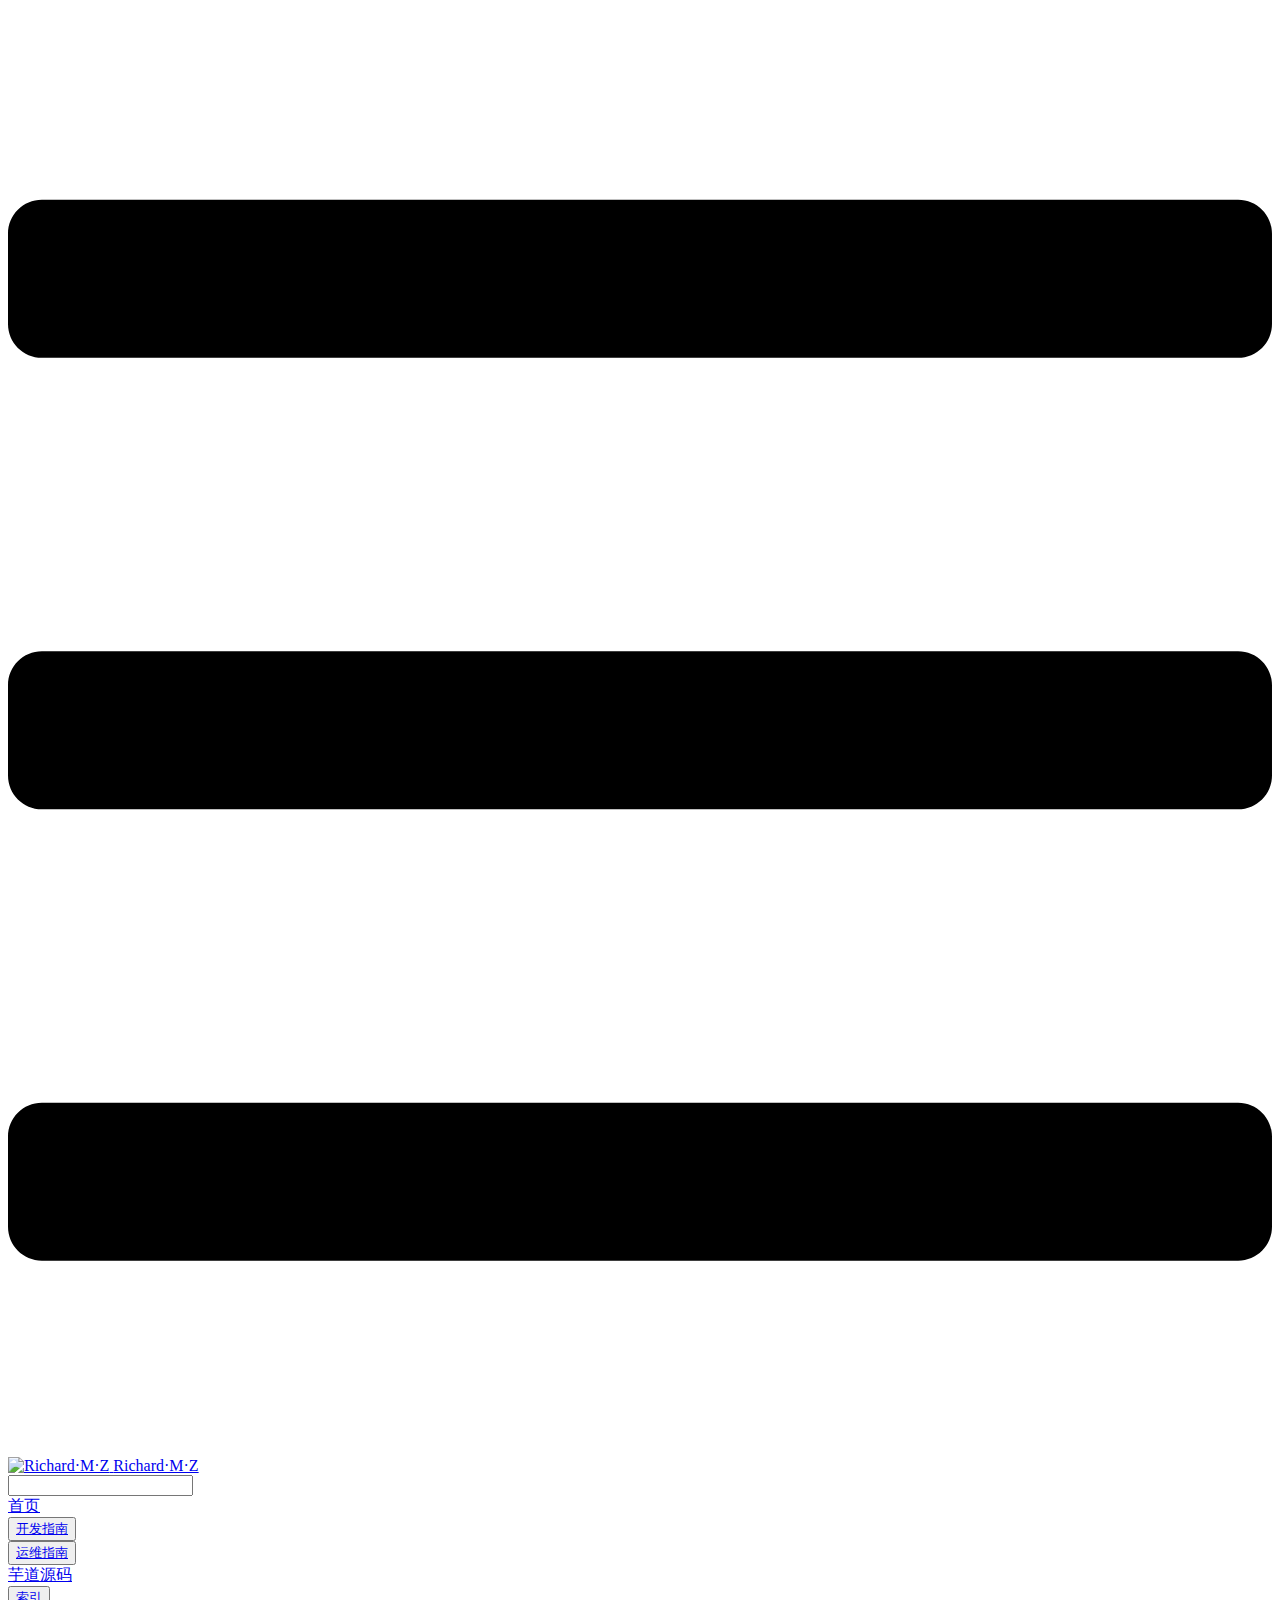
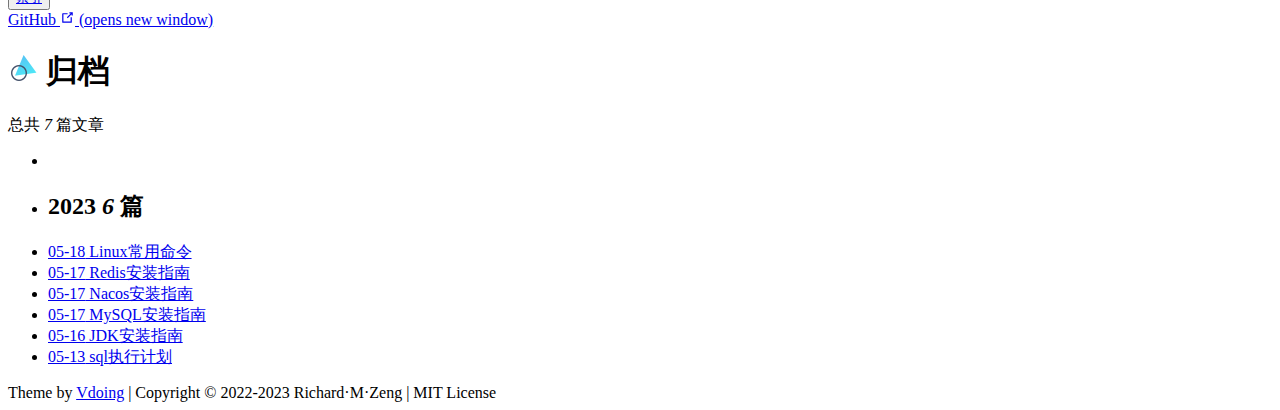
==== archives/index.html @ de50d273 "deploy" ====
<!DOCTYPE html>
<html lang="en-US">
  <head>
    <meta charset="utf-8">
    <meta name="viewport" content="width=device-width,initial-scale=1">
    <title>归档 | Richard·M·Z</title>
    <meta name="generator" content="VuePress 1.9.2">
    <link rel="icon" href="/vuepress-doc/img/favicon.ico">
    <meta name="description" content="一个基于VuePress的 知识管理&amp;博客 主题">
    <meta name="keywords" content="vuepress,theme,blog,vdoing">
    <meta name="theme-color" content="#11a8cd">
    
    <link rel="preload" href="/vuepress-doc/assets/css/0.styles.91097122.css" as="style"><link rel="preload" href="/vuepress-doc/assets/js/app.2c84f983.js" as="script"><link rel="preload" href="/vuepress-doc/assets/js/2.47a08153.js" as="script"><link rel="prefetch" href="/vuepress-doc/assets/js/10.6aa21417.js"><link rel="prefetch" href="/vuepress-doc/assets/js/11.67ecfa58.js"><link rel="prefetch" href="/vuepress-doc/assets/js/12.5b269541.js"><link rel="prefetch" href="/vuepress-doc/assets/js/13.6818bc12.js"><link rel="prefetch" href="/vuepress-doc/assets/js/14.de9ba6a6.js"><link rel="prefetch" href="/vuepress-doc/assets/js/15.44f2f335.js"><link rel="prefetch" href="/vuepress-doc/assets/js/16.743aea72.js"><link rel="prefetch" href="/vuepress-doc/assets/js/3.15e2bb22.js"><link rel="prefetch" href="/vuepress-doc/assets/js/4.2e56199c.js"><link rel="prefetch" href="/vuepress-doc/assets/js/5.bb8c6a59.js"><link rel="prefetch" href="/vuepress-doc/assets/js/6.8d98c27b.js"><link rel="prefetch" href="/vuepress-doc/assets/js/7.b0fbd205.js"><link rel="prefetch" href="/vuepress-doc/assets/js/8.a291ec72.js"><link rel="prefetch" href="/vuepress-doc/assets/js/9.f016c6a2.js">
    <link rel="stylesheet" href="/vuepress-doc/assets/css/0.styles.91097122.css">
  </head>
  <body class="theme-mode-light">
    <div id="app" data-server-rendered="true"><div class="theme-container sidebar-open no-sidebar"><header class="navbar blur"><div title="目录" class="sidebar-button"><svg xmlns="http://www.w3.org/2000/svg" aria-hidden="true" role="img" viewBox="0 0 448 512" class="icon"><path fill="currentColor" d="M436 124H12c-6.627 0-12-5.373-12-12V80c0-6.627 5.373-12 12-12h424c6.627 0 12 5.373 12 12v32c0 6.627-5.373 12-12 12zm0 160H12c-6.627 0-12-5.373-12-12v-32c0-6.627 5.373-12 12-12h424c6.627 0 12 5.373 12 12v32c0 6.627-5.373 12-12 12zm0 160H12c-6.627 0-12-5.373-12-12v-32c0-6.627 5.373-12 12-12h424c6.627 0 12 5.373 12 12v32c0 6.627-5.373 12-12 12z"></path></svg></div> <a href="/vuepress-doc/" class="home-link router-link-active"><img src="/vuepress-doc/img/logo.png" alt="Richard·M·Z" class="logo"> <span class="site-name can-hide">Richard·M·Z</span></a> <div class="links"><div class="search-box"><input aria-label="Search" autocomplete="off" spellcheck="false" value=""> <!----></div> <nav class="nav-links can-hide"><div class="nav-item"><a href="/vuepress-doc/" class="nav-link">首页</a></div><div class="nav-item"><div class="dropdown-wrapper"><button type="button" aria-label="开发指南" class="dropdown-title"><a href="/vuepress-doc/pages/52d5c3/" class="link-title">开发指南</a> <span class="title" style="display:none;">开发指南</span> <span class="arrow right"></span></button> <ul class="nav-dropdown" style="display:none;"><li class="dropdown-item"><!----> <a href="/vuepress-doc/pages/52d5c3/" class="nav-link">后端手册</a></li><li class="dropdown-item"><!----> <a href="/vuepress-doc/pages/db/explain-plan/" class="nav-link">数据库手册</a></li></ul></div></div><div class="nav-item"><div class="dropdown-wrapper"><button type="button" aria-label="运维指南" class="dropdown-title"><a href="/vuepress-doc/pages/ops/linux/bash/" class="link-title">运维指南</a> <span class="title" style="display:none;">运维指南</span> <span class="arrow right"></span></button> <ul class="nav-dropdown" style="display:none;"><li class="dropdown-item"><!----> <a href="/vuepress-doc/pages/ops/linux/bash/" class="nav-link">Linux手册</a></li></ul></div></div><div class="nav-item"><a href="/vuepress-doc/pages/yudao/" class="nav-link">芋道源码</a></div><div class="nav-item"><div class="dropdown-wrapper"><button type="button" aria-label="索引" class="dropdown-title"><a href="/vuepress-doc/archives/" aria-current="page" class="link-title router-link-exact-active router-link-active">索引</a> <span class="title" style="display:none;">索引</span> <span class="arrow right"></span></button> <ul class="nav-dropdown" style="display:none;"><li class="dropdown-item"><!----> <a href="/vuepress-doc/archives/" aria-current="page" class="nav-link router-link-exact-active router-link-active">归档</a></li><li class="dropdown-item"><!----> <a href="/vuepress-doc/categories/" class="nav-link">分类</a></li><li class="dropdown-item"><!----> <a href="/vuepress-doc/tags/" class="nav-link">标签</a></li></ul></div></div> <a href="https://github.com/RichardMZeng/vuepress-doc" target="_blank" rel="noopener noreferrer" class="repo-link">
    GitHub
    <span><svg xmlns="http://www.w3.org/2000/svg" aria-hidden="true" focusable="false" x="0px" y="0px" viewBox="0 0 100 100" width="15" height="15" class="icon outbound"><path fill="currentColor" d="M18.8,85.1h56l0,0c2.2,0,4-1.8,4-4v-32h-8v28h-48v-48h28v-8h-32l0,0c-2.2,0-4,1.8-4,4v56C14.8,83.3,16.6,85.1,18.8,85.1z"></path> <polygon fill="currentColor" points="45.7,48.7 51.3,54.3 77.2,28.5 77.2,37.2 85.2,37.2 85.2,14.9 62.8,14.9 62.8,22.9 71.5,22.9"></polygon></svg> <span class="sr-only">(opens new window)</span></span></a></nav></div></header> <div class="sidebar-mask"></div> <div class="sidebar-hover-trigger"></div> <aside class="sidebar" style="display:none;"><!----> <nav class="nav-links"><div class="nav-item"><a href="/vuepress-doc/" class="nav-link">首页</a></div><div class="nav-item"><div class="dropdown-wrapper"><button type="button" aria-label="开发指南" class="dropdown-title"><a href="/vuepress-doc/pages/52d5c3/" class="link-title">开发指南</a> <span class="title" style="display:none;">开发指南</span> <span class="arrow right"></span></button> <ul class="nav-dropdown" style="display:none;"><li class="dropdown-item"><!----> <a href="/vuepress-doc/pages/52d5c3/" class="nav-link">后端手册</a></li><li class="dropdown-item"><!----> <a href="/vuepress-doc/pages/db/explain-plan/" class="nav-link">数据库手册</a></li></ul></div></div><div class="nav-item"><div class="dropdown-wrapper"><button type="button" aria-label="运维指南" class="dropdown-title"><a href="/vuepress-doc/pages/ops/linux/bash/" class="link-title">运维指南</a> <span class="title" style="display:none;">运维指南</span> <span class="arrow right"></span></button> <ul class="nav-dropdown" style="display:none;"><li class="dropdown-item"><!----> <a href="/vuepress-doc/pages/ops/linux/bash/" class="nav-link">Linux手册</a></li></ul></div></div><div class="nav-item"><a href="/vuepress-doc/pages/yudao/" class="nav-link">芋道源码</a></div><div class="nav-item"><div class="dropdown-wrapper"><button type="button" aria-label="索引" class="dropdown-title"><a href="/vuepress-doc/archives/" aria-current="page" class="link-title router-link-exact-active router-link-active">索引</a> <span class="title" style="display:none;">索引</span> <span class="arrow right"></span></button> <ul class="nav-dropdown" style="display:none;"><li class="dropdown-item"><!----> <a href="/vuepress-doc/archives/" aria-current="page" class="nav-link router-link-exact-active router-link-active">归档</a></li><li class="dropdown-item"><!----> <a href="/vuepress-doc/categories/" class="nav-link">分类</a></li><li class="dropdown-item"><!----> <a href="/vuepress-doc/tags/" class="nav-link">标签</a></li></ul></div></div> <a href="https://github.com/RichardMZeng/vuepress-doc" target="_blank" rel="noopener noreferrer" class="repo-link">
    GitHub
    <span><svg xmlns="http://www.w3.org/2000/svg" aria-hidden="true" focusable="false" x="0px" y="0px" viewBox="0 0 100 100" width="15" height="15" class="icon outbound"><path fill="currentColor" d="M18.8,85.1h56l0,0c2.2,0,4-1.8,4-4v-32h-8v28h-48v-48h28v-8h-32l0,0c-2.2,0-4,1.8-4,4v56C14.8,83.3,16.6,85.1,18.8,85.1z"></path> <polygon fill="currentColor" points="45.7,48.7 51.3,54.3 77.2,28.5 77.2,37.2 85.2,37.2 85.2,14.9 62.8,14.9 62.8,22.9 71.5,22.9"></polygon></svg> <span class="sr-only">(opens new window)</span></span></a></nav>  <!----> </aside> <div class="custom-page archives-page"><div class="theme-vdoing-wrapper"><h1><img src="[data-uri]">
      归档
    </h1> <div class="count">
      总共 <i>7</i> 篇文章
    </div> <ul><!----> <li><a href="/vuepress-doc/doc.html"><span class="date"></span>
            
            <!----></a></li><li class="year"><h2>
            2023
            <span><i>6</i> 篇
            </span></h2></li> <li><a href="/vuepress-doc/pages/ops/linux/bash/"><span class="date">05-18</span>
            Linux常用命令
            <!----></a></li><!----> <li><a href="/vuepress-doc/pages/ops/linux/redis/"><span class="date">05-17</span>
            Redis安装指南
            <!----></a></li><!----> <li><a href="/vuepress-doc/pages/ops/linux/nacos/"><span class="date">05-17</span>
            Nacos安装指南
            <!----></a></li><!----> <li><a href="/vuepress-doc/pages/ops/linux/mysql/"><span class="date">05-17</span>
            MySQL安装指南
            <!----></a></li><!----> <li><a href="/vuepress-doc/pages/ops/linux/jdk/"><span class="date">05-16</span>
            JDK安装指南
            <!----></a></li><!----> <li><a href="/vuepress-doc/pages/db/explain-plan/"><span class="date">05-13</span>
            sql执行计划
            <!----></a></li></ul></div></div> <div class="footer"><div class="icons"><a href="mailto:1844329890@qq.com" title="发邮件" target="_blank" class="iconfont icon-youjian"></a><a href="https://github.com/RichardMZeng" title="GitHub" target="_blank" class="iconfont icon-github"></a><a href="https://music.163.com/#/playlist?id=755597173" title="听音乐" target="_blank" class="iconfont icon-erji"></a></div> 
  Theme by
  <a href="https://github.com/xugaoyi/vuepress-theme-vdoing" target="_blank" title="本站主题">Vdoing</a> 
    | Copyright © 2022-2023
    <span>Richard·M·Zeng | MIT License</span></div> <div class="buttons"><div title="返回顶部" class="button blur go-to-top iconfont icon-fanhuidingbu" style="display:none;"></div> <div title="去评论" class="button blur go-to-comment iconfont icon-pinglun" style="display:none;"></div> <div title="主题模式" class="button blur theme-mode-but iconfont icon-zhuti"><ul class="select-box" style="display:none;"><li class="iconfont icon-zidong">
          跟随系统
        </li><li class="iconfont icon-rijianmoshi">
          浅色模式
        </li><li class="iconfont icon-yejianmoshi">
          深色模式
        </li><li class="iconfont icon-yuedu">
          阅读模式
        </li></ul></div></div> <!----> <!----> <!----></div><div class="global-ui"></div></div>
    <script src="/vuepress-doc/assets/js/app.2c84f983.js" defer></script><script src="/vuepress-doc/assets/js/2.47a08153.js" defer></script>
  </body>
</html>
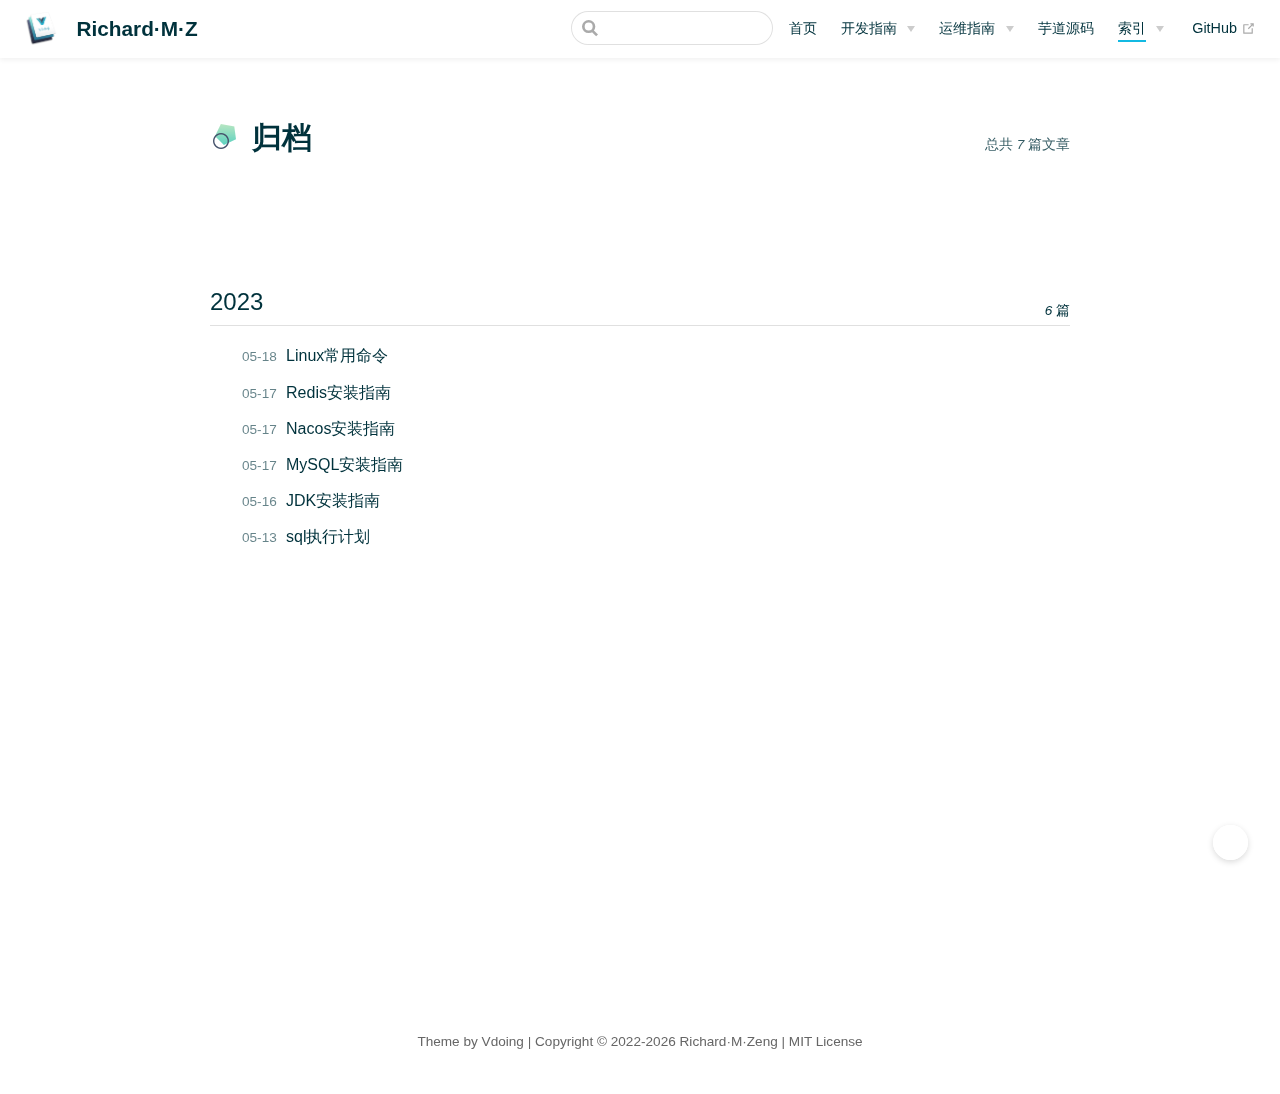
==== commit d5190590: "deploy" ====
--- a/archives/index.html
+++ b/archives/index.html
@@ -5,45 +5,44 @@
     <meta name="viewport" content="width=device-width,initial-scale=1">
     <title>归档 | Richard·M·Z</title>
     <meta name="generator" content="VuePress 1.9.2">
-    <link rel="icon" href="/vuepress-doc/img/favicon.ico">
+    <link rel="icon" href="/img/favicon.ico">
     <meta name="description" content="一个基于VuePress的 知识管理&amp;博客 主题">
-    <meta name="keywords" content="vuepress,theme,blog,vdoing">
     <meta name="theme-color" content="#11a8cd">
     
-    <link rel="preload" href="/vuepress-doc/assets/css/0.styles.91097122.css" as="style"><link rel="preload" href="/vuepress-doc/assets/js/app.2c84f983.js" as="script"><link rel="preload" href="/vuepress-doc/assets/js/2.47a08153.js" as="script"><link rel="prefetch" href="/vuepress-doc/assets/js/10.6aa21417.js"><link rel="prefetch" href="/vuepress-doc/assets/js/11.67ecfa58.js"><link rel="prefetch" href="/vuepress-doc/assets/js/12.5b269541.js"><link rel="prefetch" href="/vuepress-doc/assets/js/13.6818bc12.js"><link rel="prefetch" href="/vuepress-doc/assets/js/14.de9ba6a6.js"><link rel="prefetch" href="/vuepress-doc/assets/js/15.44f2f335.js"><link rel="prefetch" href="/vuepress-doc/assets/js/16.743aea72.js"><link rel="prefetch" href="/vuepress-doc/assets/js/3.15e2bb22.js"><link rel="prefetch" href="/vuepress-doc/assets/js/4.2e56199c.js"><link rel="prefetch" href="/vuepress-doc/assets/js/5.bb8c6a59.js"><link rel="prefetch" href="/vuepress-doc/assets/js/6.8d98c27b.js"><link rel="prefetch" href="/vuepress-doc/assets/js/7.b0fbd205.js"><link rel="prefetch" href="/vuepress-doc/assets/js/8.a291ec72.js"><link rel="prefetch" href="/vuepress-doc/assets/js/9.f016c6a2.js">
-    <link rel="stylesheet" href="/vuepress-doc/assets/css/0.styles.91097122.css">
+    <link rel="preload" href="/assets/css/0.styles.42399fef.css" as="style"><link rel="preload" href="/assets/js/app.4544a678.js" as="script"><link rel="preload" href="/assets/js/2.8e0184e4.js" as="script"><link rel="preload" href="/assets/js/3.3db6d5bb.js" as="script"><link rel="prefetch" href="/assets/js/10.b60aaef7.js"><link rel="prefetch" href="/assets/js/11.33f6376c.js"><link rel="prefetch" href="/assets/js/12.9b4aab59.js"><link rel="prefetch" href="/assets/js/13.c9ae24b3.js"><link rel="prefetch" href="/assets/js/14.b264381a.js"><link rel="prefetch" href="/assets/js/15.859d424b.js"><link rel="prefetch" href="/assets/js/16.27dea8d1.js"><link rel="prefetch" href="/assets/js/17.cf6b4d26.js"><link rel="prefetch" href="/assets/js/4.e84db009.js"><link rel="prefetch" href="/assets/js/5.bc6cfbc0.js"><link rel="prefetch" href="/assets/js/6.545b577d.js"><link rel="prefetch" href="/assets/js/7.99f53874.js"><link rel="prefetch" href="/assets/js/8.9a6da1d4.js"><link rel="prefetch" href="/assets/js/9.de3fa382.js">
+    <link rel="stylesheet" href="/assets/css/0.styles.42399fef.css">
   </head>
   <body class="theme-mode-light">
-    <div id="app" data-server-rendered="true"><div class="theme-container sidebar-open no-sidebar"><header class="navbar blur"><div title="目录" class="sidebar-button"><svg xmlns="http://www.w3.org/2000/svg" aria-hidden="true" role="img" viewBox="0 0 448 512" class="icon"><path fill="currentColor" d="M436 124H12c-6.627 0-12-5.373-12-12V80c0-6.627 5.373-12 12-12h424c6.627 0 12 5.373 12 12v32c0 6.627-5.373 12-12 12zm0 160H12c-6.627 0-12-5.373-12-12v-32c0-6.627 5.373-12 12-12h424c6.627 0 12 5.373 12 12v32c0 6.627-5.373 12-12 12zm0 160H12c-6.627 0-12-5.373-12-12v-32c0-6.627 5.373-12 12-12h424c6.627 0 12 5.373 12 12v32c0 6.627-5.373 12-12 12z"></path></svg></div> <a href="/vuepress-doc/" class="home-link router-link-active"><img src="/vuepress-doc/img/logo.png" alt="Richard·M·Z" class="logo"> <span class="site-name can-hide">Richard·M·Z</span></a> <div class="links"><div class="search-box"><input aria-label="Search" autocomplete="off" spellcheck="false" value=""> <!----></div> <nav class="nav-links can-hide"><div class="nav-item"><a href="/vuepress-doc/" class="nav-link">首页</a></div><div class="nav-item"><div class="dropdown-wrapper"><button type="button" aria-label="开发指南" class="dropdown-title"><a href="/vuepress-doc/pages/52d5c3/" class="link-title">开发指南</a> <span class="title" style="display:none;">开发指南</span> <span class="arrow right"></span></button> <ul class="nav-dropdown" style="display:none;"><li class="dropdown-item"><!----> <a href="/vuepress-doc/pages/52d5c3/" class="nav-link">后端手册</a></li><li class="dropdown-item"><!----> <a href="/vuepress-doc/pages/db/explain-plan/" class="nav-link">数据库手册</a></li></ul></div></div><div class="nav-item"><div class="dropdown-wrapper"><button type="button" aria-label="运维指南" class="dropdown-title"><a href="/vuepress-doc/pages/ops/linux/bash/" class="link-title">运维指南</a> <span class="title" style="display:none;">运维指南</span> <span class="arrow right"></span></button> <ul class="nav-dropdown" style="display:none;"><li class="dropdown-item"><!----> <a href="/vuepress-doc/pages/ops/linux/bash/" class="nav-link">Linux手册</a></li></ul></div></div><div class="nav-item"><a href="/vuepress-doc/pages/yudao/" class="nav-link">芋道源码</a></div><div class="nav-item"><div class="dropdown-wrapper"><button type="button" aria-label="索引" class="dropdown-title"><a href="/vuepress-doc/archives/" aria-current="page" class="link-title router-link-exact-active router-link-active">索引</a> <span class="title" style="display:none;">索引</span> <span class="arrow right"></span></button> <ul class="nav-dropdown" style="display:none;"><li class="dropdown-item"><!----> <a href="/vuepress-doc/archives/" aria-current="page" class="nav-link router-link-exact-active router-link-active">归档</a></li><li class="dropdown-item"><!----> <a href="/vuepress-doc/categories/" class="nav-link">分类</a></li><li class="dropdown-item"><!----> <a href="/vuepress-doc/tags/" class="nav-link">标签</a></li></ul></div></div> <a href="https://github.com/RichardMZeng/vuepress-doc" target="_blank" rel="noopener noreferrer" class="repo-link">
+    <div id="app" data-server-rendered="true"><div class="theme-container sidebar-open no-sidebar"><header class="navbar blur"><div title="目录" class="sidebar-button"><svg xmlns="http://www.w3.org/2000/svg" aria-hidden="true" role="img" viewBox="0 0 448 512" class="icon"><path fill="currentColor" d="M436 124H12c-6.627 0-12-5.373-12-12V80c0-6.627 5.373-12 12-12h424c6.627 0 12 5.373 12 12v32c0 6.627-5.373 12-12 12zm0 160H12c-6.627 0-12-5.373-12-12v-32c0-6.627 5.373-12 12-12h424c6.627 0 12 5.373 12 12v32c0 6.627-5.373 12-12 12zm0 160H12c-6.627 0-12-5.373-12-12v-32c0-6.627 5.373-12 12-12h424c6.627 0 12 5.373 12 12v32c0 6.627-5.373 12-12 12z"></path></svg></div> <a href="/" class="home-link router-link-active"><img src="/img/logo.png" alt="Richard·M·Z" class="logo"> <span class="site-name can-hide">Richard·M·Z</span></a> <div class="links"><div class="search-box"><input aria-label="Search" autocomplete="off" spellcheck="false" value=""> <!----></div> <nav class="nav-links can-hide"><div class="nav-item"><a href="/" class="nav-link">首页</a></div><div class="nav-item"><div class="dropdown-wrapper"><button type="button" aria-label="开发指南" class="dropdown-title"><a href="/pages/52d5c3/" class="link-title">开发指南</a> <span class="title" style="display:none;">开发指南</span> <span class="arrow right"></span></button> <ul class="nav-dropdown" style="display:none;"><li class="dropdown-item"><!----> <a href="/pages/52d5c3/" class="nav-link">后端手册</a></li><li class="dropdown-item"><!----> <a href="/pages/db/explain-plan/" class="nav-link">数据库手册</a></li></ul></div></div><div class="nav-item"><div class="dropdown-wrapper"><button type="button" aria-label="运维指南" class="dropdown-title"><a href="/pages/ops/linux/bash/" class="link-title">运维指南</a> <span class="title" style="display:none;">运维指南</span> <span class="arrow right"></span></button> <ul class="nav-dropdown" style="display:none;"><li class="dropdown-item"><!----> <a href="/pages/ops/linux/bash/" class="nav-link">Linux手册</a></li></ul></div></div><div class="nav-item"><a href="/pages/yudao/" class="nav-link">芋道源码</a></div><div class="nav-item"><div class="dropdown-wrapper"><button type="button" aria-label="索引" class="dropdown-title"><a href="/archives/" aria-current="page" class="link-title router-link-exact-active router-link-active">索引</a> <span class="title" style="display:none;">索引</span> <span class="arrow right"></span></button> <ul class="nav-dropdown" style="display:none;"><li class="dropdown-item"><!----> <a href="/archives/" aria-current="page" class="nav-link router-link-exact-active router-link-active">归档</a></li><li class="dropdown-item"><!----> <a href="/categories/" class="nav-link">分类</a></li><li class="dropdown-item"><!----> <a href="/tags/" class="nav-link">标签</a></li></ul></div></div> <a href="https://github.com/RichardMZeng/vuepress-web" target="_blank" rel="noopener noreferrer" class="repo-link">
     GitHub
-    <span><svg xmlns="http://www.w3.org/2000/svg" aria-hidden="true" focusable="false" x="0px" y="0px" viewBox="0 0 100 100" width="15" height="15" class="icon outbound"><path fill="currentColor" d="M18.8,85.1h56l0,0c2.2,0,4-1.8,4-4v-32h-8v28h-48v-48h28v-8h-32l0,0c-2.2,0-4,1.8-4,4v56C14.8,83.3,16.6,85.1,18.8,85.1z"></path> <polygon fill="currentColor" points="45.7,48.7 51.3,54.3 77.2,28.5 77.2,37.2 85.2,37.2 85.2,14.9 62.8,14.9 62.8,22.9 71.5,22.9"></polygon></svg> <span class="sr-only">(opens new window)</span></span></a></nav></div></header> <div class="sidebar-mask"></div> <div class="sidebar-hover-trigger"></div> <aside class="sidebar" style="display:none;"><!----> <nav class="nav-links"><div class="nav-item"><a href="/vuepress-doc/" class="nav-link">首页</a></div><div class="nav-item"><div class="dropdown-wrapper"><button type="button" aria-label="开发指南" class="dropdown-title"><a href="/vuepress-doc/pages/52d5c3/" class="link-title">开发指南</a> <span class="title" style="display:none;">开发指南</span> <span class="arrow right"></span></button> <ul class="nav-dropdown" style="display:none;"><li class="dropdown-item"><!----> <a href="/vuepress-doc/pages/52d5c3/" class="nav-link">后端手册</a></li><li class="dropdown-item"><!----> <a href="/vuepress-doc/pages/db/explain-plan/" class="nav-link">数据库手册</a></li></ul></div></div><div class="nav-item"><div class="dropdown-wrapper"><button type="button" aria-label="运维指南" class="dropdown-title"><a href="/vuepress-doc/pages/ops/linux/bash/" class="link-title">运维指南</a> <span class="title" style="display:none;">运维指南</span> <span class="arrow right"></span></button> <ul class="nav-dropdown" style="display:none;"><li class="dropdown-item"><!----> <a href="/vuepress-doc/pages/ops/linux/bash/" class="nav-link">Linux手册</a></li></ul></div></div><div class="nav-item"><a href="/vuepress-doc/pages/yudao/" class="nav-link">芋道源码</a></div><div class="nav-item"><div class="dropdown-wrapper"><button type="button" aria-label="索引" class="dropdown-title"><a href="/vuepress-doc/archives/" aria-current="page" class="link-title router-link-exact-active router-link-active">索引</a> <span class="title" style="display:none;">索引</span> <span class="arrow right"></span></button> <ul class="nav-dropdown" style="display:none;"><li class="dropdown-item"><!----> <a href="/vuepress-doc/archives/" aria-current="page" class="nav-link router-link-exact-active router-link-active">归档</a></li><li class="dropdown-item"><!----> <a href="/vuepress-doc/categories/" class="nav-link">分类</a></li><li class="dropdown-item"><!----> <a href="/vuepress-doc/tags/" class="nav-link">标签</a></li></ul></div></div> <a href="https://github.com/RichardMZeng/vuepress-doc" target="_blank" rel="noopener noreferrer" class="repo-link">
+    <span><svg xmlns="http://www.w3.org/2000/svg" aria-hidden="true" focusable="false" x="0px" y="0px" viewBox="0 0 100 100" width="15" height="15" class="icon outbound"><path fill="currentColor" d="M18.8,85.1h56l0,0c2.2,0,4-1.8,4-4v-32h-8v28h-48v-48h28v-8h-32l0,0c-2.2,0-4,1.8-4,4v56C14.8,83.3,16.6,85.1,18.8,85.1z"></path> <polygon fill="currentColor" points="45.7,48.7 51.3,54.3 77.2,28.5 77.2,37.2 85.2,37.2 85.2,14.9 62.8,14.9 62.8,22.9 71.5,22.9"></polygon></svg> <span class="sr-only">(opens new window)</span></span></a></nav></div></header> <div class="sidebar-mask"></div> <div class="sidebar-hover-trigger"></div> <aside class="sidebar" style="display:none;"><!----> <nav class="nav-links"><div class="nav-item"><a href="/" class="nav-link">首页</a></div><div class="nav-item"><div class="dropdown-wrapper"><button type="button" aria-label="开发指南" class="dropdown-title"><a href="/pages/52d5c3/" class="link-title">开发指南</a> <span class="title" style="display:none;">开发指南</span> <span class="arrow right"></span></button> <ul class="nav-dropdown" style="display:none;"><li class="dropdown-item"><!----> <a href="/pages/52d5c3/" class="nav-link">后端手册</a></li><li class="dropdown-item"><!----> <a href="/pages/db/explain-plan/" class="nav-link">数据库手册</a></li></ul></div></div><div class="nav-item"><div class="dropdown-wrapper"><button type="button" aria-label="运维指南" class="dropdown-title"><a href="/pages/ops/linux/bash/" class="link-title">运维指南</a> <span class="title" style="display:none;">运维指南</span> <span class="arrow right"></span></button> <ul class="nav-dropdown" style="display:none;"><li class="dropdown-item"><!----> <a href="/pages/ops/linux/bash/" class="nav-link">Linux手册</a></li></ul></div></div><div class="nav-item"><a href="/pages/yudao/" class="nav-link">芋道源码</a></div><div class="nav-item"><div class="dropdown-wrapper"><button type="button" aria-label="索引" class="dropdown-title"><a href="/archives/" aria-current="page" class="link-title router-link-exact-active router-link-active">索引</a> <span class="title" style="display:none;">索引</span> <span class="arrow right"></span></button> <ul class="nav-dropdown" style="display:none;"><li class="dropdown-item"><!----> <a href="/archives/" aria-current="page" class="nav-link router-link-exact-active router-link-active">归档</a></li><li class="dropdown-item"><!----> <a href="/categories/" class="nav-link">分类</a></li><li class="dropdown-item"><!----> <a href="/tags/" class="nav-link">标签</a></li></ul></div></div> <a href="https://github.com/RichardMZeng/vuepress-web" target="_blank" rel="noopener noreferrer" class="repo-link">
     GitHub
-    <span><svg xmlns="http://www.w3.org/2000/svg" aria-hidden="true" focusable="false" x="0px" y="0px" viewBox="0 0 100 100" width="15" height="15" class="icon outbound"><path fill="currentColor" d="M18.8,85.1h56l0,0c2.2,0,4-1.8,4-4v-32h-8v28h-48v-48h28v-8h-32l0,0c-2.2,0-4,1.8-4,4v56C14.8,83.3,16.6,85.1,18.8,85.1z"></path> <polygon fill="currentColor" points="45.7,48.7 51.3,54.3 77.2,28.5 77.2,37.2 85.2,37.2 85.2,14.9 62.8,14.9 62.8,22.9 71.5,22.9"></polygon></svg> <span class="sr-only">(opens new window)</span></span></a></nav>  <!----> </aside> <div class="custom-page archives-page"><div class="theme-vdoing-wrapper"><h1><img src="[data-uri]">
+    <span><svg xmlns="http://www.w3.org/2000/svg" aria-hidden="true" focusable="false" x="0px" y="0px" viewBox="0 0 100 100" width="15" height="15" class="icon outbound"><path fill="currentColor" d="M18.8,85.1h56l0,0c2.2,0,4-1.8,4-4v-32h-8v28h-48v-48h28v-8h-32l0,0c-2.2,0-4,1.8-4,4v56C14.8,83.3,16.6,85.1,18.8,85.1z"></path> <polygon fill="currentColor" points="45.7,48.7 51.3,54.3 77.2,28.5 77.2,37.2 85.2,37.2 85.2,14.9 62.8,14.9 62.8,22.9 71.5,22.9"></polygon></svg> <span class="sr-only">(opens new window)</span></span></a></nav>  <!----> </aside> <div class="custom-page archives-page"><div class="theme-vdoing-wrapper"><h1><img src="[data-uri]">
       归档
     </h1> <div class="count">
       总共 <i>7</i> 篇文章
-    </div> <ul><!----> <li><a href="/vuepress-doc/doc.html"><span class="date"></span>
+    </div> <ul><!----> <li><a href="/doc.html"><span class="date"></span>
             
             <!----></a></li><li class="year"><h2>
             2023
             <span><i>6</i> 篇
-            </span></h2></li> <li><a href="/vuepress-doc/pages/ops/linux/bash/"><span class="date">05-18</span>
+            </span></h2></li> <li><a href="/pages/ops/linux/bash/"><span class="date">05-18</span>
             Linux常用命令
-            <!----></a></li><!----> <li><a href="/vuepress-doc/pages/ops/linux/redis/"><span class="date">05-17</span>
+            <!----></a></li><!----> <li><a href="/pages/ops/linux/redis/"><span class="date">05-17</span>
             Redis安装指南
-            <!----></a></li><!----> <li><a href="/vuepress-doc/pages/ops/linux/nacos/"><span class="date">05-17</span>
+            <!----></a></li><!----> <li><a href="/pages/ops/linux/nacos/"><span class="date">05-17</span>
             Nacos安装指南
-            <!----></a></li><!----> <li><a href="/vuepress-doc/pages/ops/linux/mysql/"><span class="date">05-17</span>
+            <!----></a></li><!----> <li><a href="/pages/ops/linux/mysql/"><span class="date">05-17</span>
             MySQL安装指南
-            <!----></a></li><!----> <li><a href="/vuepress-doc/pages/ops/linux/jdk/"><span class="date">05-16</span>
+            <!----></a></li><!----> <li><a href="/pages/ops/linux/jdk/"><span class="date">05-16</span>
             JDK安装指南
-            <!----></a></li><!----> <li><a href="/vuepress-doc/pages/db/explain-plan/"><span class="date">05-13</span>
+            <!----></a></li><!----> <li><a href="/pages/db/explain-plan/"><span class="date">05-13</span>
             sql执行计划
-            <!----></a></li></ul></div></div> <div class="footer"><div class="icons"><a href="mailto:1844329890@qq.com" title="发邮件" target="_blank" class="iconfont icon-youjian"></a><a href="https://github.com/RichardMZeng" title="GitHub" target="_blank" class="iconfont icon-github"></a><a href="https://music.163.com/#/playlist?id=755597173" title="听音乐" target="_blank" class="iconfont icon-erji"></a></div> 
-  Theme by
-  <a href="https://github.com/xugaoyi/vuepress-theme-vdoing" target="_blank" title="本站主题">Vdoing</a> 
-    | Copyright © 2022-2023
-    <span>Richard·M·Zeng | MIT License</span></div> <div class="buttons"><div title="返回顶部" class="button blur go-to-top iconfont icon-fanhuidingbu" style="display:none;"></div> <div title="去评论" class="button blur go-to-comment iconfont icon-pinglun" style="display:none;"></div> <div title="主题模式" class="button blur theme-mode-but iconfont icon-zhuti"><ul class="select-box" style="display:none;"><li class="iconfont icon-zidong">
+            <!----></a></li></ul></div></div> <div class="footer"><div class="icons"><a href="mailto:1844329890@qq.com" title="发邮件" target="_blank" class="iconfont icon-youjian"></a><a href="https://github.com/RichardMZeng" title="GitHub" target="_blank" class="iconfont icon-github"></a><a href="https://music.163.com/#/playlist?id=2139228800" title="听音乐" target="_blank" class="iconfont icon-erji"></a></div> 
+    Theme by Vdoing
+    
+      | Copyright © 2022-2023
+      <span>Richard·M·Zeng | MIT License</span></div> <div class="buttons"><div title="返回顶部" class="button blur go-to-top iconfont icon-fanhuidingbu" style="display:none;"></div> <div title="去评论" class="button blur go-to-comment iconfont icon-pinglun" style="display:none;"></div> <div title="主题模式" class="button blur theme-mode-but iconfont icon-zhuti"><ul class="select-box" style="display:none;"><li class="iconfont icon-zidong">
           跟随系统
         </li><li class="iconfont icon-rijianmoshi">
           浅色模式
@@ -52,6 +51,6 @@
         </li><li class="iconfont icon-yuedu">
           阅读模式
         </li></ul></div></div> <!----> <!----> <!----></div><div class="global-ui"></div></div>
-    <script src="/vuepress-doc/assets/js/app.2c84f983.js" defer></script><script src="/vuepress-doc/assets/js/2.47a08153.js" defer></script>
+    <script src="/assets/js/app.4544a678.js" defer></script><script src="/assets/js/2.8e0184e4.js" defer></script><script src="/assets/js/3.3db6d5bb.js" defer></script>
   </body>
 </html>
--- a/assets/css/0.styles.42399fef.css
+++ b/assets/css/0.styles.42399fef.css
@@ -0,0 +1 @@
+@import url(//at.alicdn.com/t/font_1678482_4tbhmh589x.css);.code-copy{color:#aaa;fill:#aaa;font-size:14px;display:inline-block;cursor:pointer}div[class*=aside-code] aside .code-copy,div[class*=language-] pre .code-copy{position:absolute;z-index:1000;top:7px;right:35px;opacity:0;font-size:16px}div[class*=aside-code] aside:hover .code-copy,div[class*=language-] pre:hover .code-copy{opacity:1}.content pre,.content pre[class*=language-]{overflow-y:hidden}div[class*=language-] pre,div[class*=language-] pre[class*=language-]{position:static!important}div[class~=language-text]:before{content:"text"}div[class~=language-yml]:before{content:"yml"}div[class*=language-] pre{-webkit-user-select:text;-moz-user-select:text;user-select:text}p code{-webkit-user-select:all;-moz-user-select:all;user-select:all}@keyframes message-move-in{0%{opacity:0;transform:translateY(-100%)}to{opacity:1;transform:translateY(0)}}#message-container .message.move-in{animation:message-move-in .3s ease-in-out}@keyframes message-move-out{0%{opacity:1;transform:translateY(0)}to{opacity:0;transform:translateY(-100%)}}#message-container .message.move-out{animation:message-move-out .3s ease-in-out;animation-fill-mode:forwards}#message-container .message{background:#fff;margin:10px 0;padding:0 10px;height:40px;box-shadow:0 0 10px 0 #ccc;font-size:14px;border-radius:3px;display:flex;align-items:center;transition:height .2s ease-in-out,margin .2s ease-in-out}#message-container{position:fixed;left:0;top:100px;right:0;display:flex;flex-direction:column;align-items:center}#message-container .message .text{color:#333;padding:0 20px 0 5px}.theme-code-block[data-v-5a3e6e86]{display:none}.theme-code-block__active[data-v-5a3e6e86]{display:block}.theme-code-block>pre[data-v-5a3e6e86]{background-color:orange}@media (max-width:419px){.theme-code-group div[class*=language-][data-v-5a3e6e86]{margin:0}}.theme-mode-light[data-v-392329f0]{--bodyBg:#f4f4f4;--mainBg:#fff;--sidebarBg:hsla(0,0%,100%,0.8);--blurBg:hsla(0,0%,100%,0.9);--customBlockBg:#f1f1f1;--textColor:#00323c;--textLightenColor:#0085ad;--borderColor:rgba(0,0,0,0.12);--codeBg:#f6f6f6;--codeColor:#525252}.theme-mode-light code[class*=language-][data-v-392329f0],.theme-mode-light pre[class*=language-][data-v-392329f0]{color:#000;background:none;text-shadow:0 1px #fff;font-family:Consolas,Monaco,Andale Mono,Ubuntu Mono,monospace;font-size:1em;text-align:left;white-space:pre;word-spacing:normal;word-break:normal;word-wrap:normal;line-height:1.5;-moz-tab-size:4;-o-tab-size:4;tab-size:4;-webkit-hyphens:none;hyphens:none}.theme-mode-light code[class*=language-][data-v-392329f0]::-moz-selection,.theme-mode-light code[class*=language-][data-v-392329f0] ::-moz-selection,.theme-mode-light pre[class*=language-][data-v-392329f0]::-moz-selection,.theme-mode-light pre[class*=language-][data-v-392329f0] ::-moz-selection{text-shadow:none;background:#b3d4fc}.theme-mode-light code[class*=language-][data-v-392329f0]::selection,.theme-mode-light code[class*=language-][data-v-392329f0] ::selection,.theme-mode-light pre[class*=language-][data-v-392329f0]::selection,.theme-mode-light pre[class*=language-][data-v-392329f0] ::selection{text-shadow:none;background:#b3d4fc}@media print{.theme-mode-light code[class*=language-][data-v-392329f0],.theme-mode-light pre[class*=language-][data-v-392329f0]{text-shadow:none}}.theme-mode-light pre[class*=language-][data-v-392329f0]{padding:1em;margin:.5em 0;overflow:auto}.theme-mode-light :not(pre)>code[class*=language-][data-v-392329f0],.theme-mode-light pre[class*=language-][data-v-392329f0]{background:#f5f2f0}.theme-mode-light :not(pre)>code[class*=language-][data-v-392329f0]{padding:.1em;border-radius:.3em;white-space:normal}.theme-mode-light .token.cdata[data-v-392329f0],.theme-mode-light .token.comment[data-v-392329f0],.theme-mode-light .token.doctype[data-v-392329f0],.theme-mode-light .token.prolog[data-v-392329f0]{color:#708090}.theme-mode-light .token.punctuation[data-v-392329f0]{color:#999}.theme-mode-light .namespace[data-v-392329f0]{opacity:.7}.theme-mode-light .token.boolean[data-v-392329f0],.theme-mode-light .token.constant[data-v-392329f0],.theme-mode-light .token.deleted[data-v-392329f0],.theme-mode-light .token.number[data-v-392329f0],.theme-mode-light .token.property[data-v-392329f0],.theme-mode-light .token.symbol[data-v-392329f0],.theme-mode-light .token.tag[data-v-392329f0]{color:#905}.theme-mode-light .token.attr-name[data-v-392329f0],.theme-mode-light .token.builtin[data-v-392329f0],.theme-mode-light .token.char[data-v-392329f0],.theme-mode-light .token.inserted[data-v-392329f0],.theme-mode-light .token.selector[data-v-392329f0],.theme-mode-light .token.string[data-v-392329f0]{color:#690}.theme-mode-light .language-css .token.string[data-v-392329f0],.theme-mode-light .style .token.string[data-v-392329f0],.theme-mode-light .token.entity[data-v-392329f0],.theme-mode-light .token.operator[data-v-392329f0],.theme-mode-light .token.url[data-v-392329f0]{color:#9a6e3a;background:hsla(0,0%,100%,.5)}.theme-mode-light .token.atrule[data-v-392329f0],.theme-mode-light .token.attr-value[data-v-392329f0],.theme-mode-light .token.keyword[data-v-392329f0]{color:#07a}.theme-mode-light .token.class-name[data-v-392329f0],.theme-mode-light .token.function[data-v-392329f0]{color:#dd4a68}.theme-mode-light .token.important[data-v-392329f0],.theme-mode-light .token.regex[data-v-392329f0],.theme-mode-light .token.variable[data-v-392329f0]{color:#e90}.theme-mode-light .token.bold[data-v-392329f0],.theme-mode-light .token.important[data-v-392329f0]{font-weight:700}.theme-mode-light .token.italic[data-v-392329f0]{font-style:italic}.theme-mode-light .token.entity[data-v-392329f0]{cursor:help}.theme-mode-light div[class*=language-] .highlight-lines .highlighted[data-v-392329f0],.theme-mode-light div[class*=language-].line-numbers-mode .highlight-lines .highlighted[data-v-392329f0]:before{background-color:hsla(0,0%,78.4%,.4)}.theme-mode-dark[data-v-392329f0]{--bodyBg:#27272b;--mainBg:#1e1e22;--sidebarBg:rgba(30,30,34,0.8);--blurBg:rgba(30,30,34,0.8);--customBlockBg:#27272b;--textColor:#9b9baa;--textLightenColor:#0085ad;--borderColor:#30363d;--codeBg:#252526;--codeColor:#fff}.theme-mode-dark code[class*=language-][data-v-392329f0],.theme-mode-dark pre[class*=language-][data-v-392329f0]{color:#ccc;background:none;text-shadow:none;font-family:Consolas,Monaco,Andale Mono,Ubuntu Mono,monospace;font-size:1em;text-align:left;white-space:pre;word-spacing:normal;word-break:normal;word-wrap:normal;line-height:1.5;-moz-tab-size:4;-o-tab-size:4;tab-size:4;-webkit-hyphens:none;hyphens:none}.theme-mode-dark pre[class*=language-][data-v-392329f0]{padding:1em;margin:.5em 0;overflow:auto}.theme-mode-dark :not(pre)>code[class*=language-][data-v-392329f0],.theme-mode-dark pre[class*=language-][data-v-392329f0]{background:#2d2d2d}.theme-mode-dark :not(pre)>code[class*=language-][data-v-392329f0]{padding:.1em;border-radius:.3em;white-space:normal}.theme-mode-dark .token.block-comment[data-v-392329f0],.theme-mode-dark .token.cdata[data-v-392329f0],.theme-mode-dark .token.comment[data-v-392329f0],.theme-mode-dark .token.doctype[data-v-392329f0],.theme-mode-dark .token.prolog[data-v-392329f0]{color:#999}.theme-mode-dark .token.punctuation[data-v-392329f0]{color:#ccc}.theme-mode-dark .token.attr-name[data-v-392329f0],.theme-mode-dark .token.deleted[data-v-392329f0],.theme-mode-dark .token.namespace[data-v-392329f0],.theme-mode-dark .token.tag[data-v-392329f0]{color:#e2777a}.theme-mode-dark .token.function-name[data-v-392329f0]{color:#6196cc}.theme-mode-dark .token.boolean[data-v-392329f0],.theme-mode-dark .token.function[data-v-392329f0],.theme-mode-dark .token.number[data-v-392329f0]{color:#f08d49}.theme-mode-dark .token.class-name[data-v-392329f0],.theme-mode-dark .token.constant[data-v-392329f0],.theme-mode-dark .token.property[data-v-392329f0],.theme-mode-dark .token.symbol[data-v-392329f0]{color:#f8c555}.theme-mode-dark .token.atrule[data-v-392329f0],.theme-mode-dark .token.builtin[data-v-392329f0],.theme-mode-dark .token.important[data-v-392329f0],.theme-mode-dark .token.keyword[data-v-392329f0],.theme-mode-dark .token.selector[data-v-392329f0]{color:#cc99cd}.theme-mode-dark .token.attr-value[data-v-392329f0],.theme-mode-dark .token.char[data-v-392329f0],.theme-mode-dark .token.regex[data-v-392329f0],.theme-mode-dark .token.string[data-v-392329f0],.theme-mode-dark .token.variable[data-v-392329f0]{color:#7ec699}.theme-mode-dark .token.entity[data-v-392329f0],.theme-mode-dark .token.operator[data-v-392329f0],.theme-mode-dark .token.url[data-v-392329f0]{color:#67cdcc}.theme-mode-dark .language-css .token.string[data-v-392329f0],.theme-mode-dark .style .token.string[data-v-392329f0],.theme-mode-dark .token.entity[data-v-392329f0],.theme-mode-dark .token.operator[data-v-392329f0],.theme-mode-dark .token.url[data-v-392329f0]{background:none}.theme-mode-dark .token.bold[data-v-392329f0],.theme-mode-dark .token.important[data-v-392329f0]{font-weight:700}.theme-mode-dark .token.italic[data-v-392329f0]{font-style:italic}.theme-mode-dark .token.entity[data-v-392329f0]{cursor:help}.theme-mode-dark .token.inserted[data-v-392329f0]{color:green}.theme-mode-read[data-v-392329f0]{--bodyBg:#ececcc;--mainBg:#f5f5d5;--sidebarBg:rgba(245,245,213,0.8);--blurBg:rgba(245,245,213,0.9);--customBlockBg:#ececcc;--textColor:#704214;--textLightenColor:#963;--borderColor:rgba(0,0,0,0.15);--codeBg:#282c34;--codeColor:#fff}.theme-mode-read code[class*=language-][data-v-392329f0],.theme-mode-read pre[class*=language-][data-v-392329f0]{color:#ccc;background:none;text-shadow:none;font-family:Consolas,Monaco,Andale Mono,Ubuntu Mono,monospace;font-size:1em;text-align:left;white-space:pre;word-spacing:normal;word-break:normal;word-wrap:normal;line-height:1.5;-moz-tab-size:4;-o-tab-size:4;tab-size:4;-webkit-hyphens:none;hyphens:none}.theme-mode-read pre[class*=language-][data-v-392329f0]{padding:1em;margin:.5em 0;overflow:auto}.theme-mode-read :not(pre)>code[class*=language-][data-v-392329f0],.theme-mode-read pre[class*=language-][data-v-392329f0]{background:#2d2d2d}.theme-mode-read :not(pre)>code[class*=language-][data-v-392329f0]{padding:.1em;border-radius:.3em;white-space:normal}.theme-mode-read .token.block-comment[data-v-392329f0],.theme-mode-read .token.cdata[data-v-392329f0],.theme-mode-read .token.comment[data-v-392329f0],.theme-mode-read .token.doctype[data-v-392329f0],.theme-mode-read .token.prolog[data-v-392329f0]{color:#999}.theme-mode-read .token.punctuation[data-v-392329f0]{color:#ccc}.theme-mode-read .token.attr-name[data-v-392329f0],.theme-mode-read .token.deleted[data-v-392329f0],.theme-mode-read .token.namespace[data-v-392329f0],.theme-mode-read .token.tag[data-v-392329f0]{color:#e2777a}.theme-mode-read .token.function-name[data-v-392329f0]{color:#6196cc}.theme-mode-read .token.boolean[data-v-392329f0],.theme-mode-read .token.function[data-v-392329f0],.theme-mode-read .token.number[data-v-392329f0]{color:#f08d49}.theme-mode-read .token.class-name[data-v-392329f0],.theme-mode-read .token.constant[data-v-392329f0],.theme-mode-read .token.property[data-v-392329f0],.theme-mode-read .token.symbol[data-v-392329f0]{color:#f8c555}.theme-mode-read .token.atrule[data-v-392329f0],.theme-mode-read .token.builtin[data-v-392329f0],.theme-mode-read .token.important[data-v-392329f0],.theme-mode-read .token.keyword[data-v-392329f0],.theme-mode-read .token.selector[data-v-392329f0]{color:#cc99cd}.theme-mode-read .token.attr-value[data-v-392329f0],.theme-mode-read .token.char[data-v-392329f0],.theme-mode-read .token.regex[data-v-392329f0],.theme-mode-read .token.string[data-v-392329f0],.theme-mode-read .token.variable[data-v-392329f0]{color:#7ec699}.theme-mode-read .token.entity[data-v-392329f0],.theme-mode-read .token.operator[data-v-392329f0],.theme-mode-read .token.url[data-v-392329f0]{color:#67cdcc}.theme-mode-read .language-css .token.string[data-v-392329f0],.theme-mode-read .style .token.string[data-v-392329f0],.theme-mode-read .token.entity[data-v-392329f0],.theme-mode-read .token.operator[data-v-392329f0],.theme-mode-read .token.url[data-v-392329f0]{background:none}.theme-mode-read .token.bold[data-v-392329f0],.theme-mode-read .token.important[data-v-392329f0]{font-weight:700}.theme-mode-read .token.italic[data-v-392329f0]{font-style:italic}.theme-mode-read .token.entity[data-v-392329f0]{cursor:help}.theme-mode-read .token.inserted[data-v-392329f0]{color:green}.theme-style-line.theme-mode-light[data-v-392329f0]{--bodyBg:#fff}.theme-style-line.theme-mode-dark[data-v-392329f0]{--bodyBg:#1e1e22}.theme-style-line.theme-mode-read[data-v-392329f0]{--bodyBg:#f5f5d5}.theme-code-group[data-v-392329f0],.theme-code-group__nav[data-v-392329f0]{background-color:var(--codeBg);padding-bottom:22px;border-radius:6px;padding-left:10px;padding-top:10px}.theme-code-group__nav[data-v-392329f0]{margin-bottom:-35px}.theme-code-group__ul[data-v-392329f0]{margin:auto 0;padding-left:0;display:inline-flex;list-style:none}.theme-code-group__li[data-v-392329f0],.theme-code-group__nav-tab[data-v-392329f0]{border:0;padding:5px;cursor:pointer;background-color:transparent;font-size:.85em;line-height:1.4;color:var(--codeColor);font-weight:600;opacity:.85}.theme-code-group__nav-tab-active[data-v-392329f0]{border-bottom:1px solid #11a8cd;opacity:1}.pre-blank[data-v-392329f0]{color:#11a8cd}body .theme-vdoing-content code{color:var(--textLightenColor);padding:.25rem .5rem;margin:0;font-size:.9em;background-color:hsla(0,0%,39.2%,.08);border-radius:3px}body .theme-vdoing-content code .token.deleted{color:#ec5975}body .theme-vdoing-content code .token.inserted{color:#11a8cd}body .theme-vdoing-content pre,body .theme-vdoing-content pre[class*=language-]{line-height:1.4;padding:1.25rem 1.5rem;margin:.85rem 0;background-color:#282c34;border-radius:6px;overflow:auto}body .theme-vdoing-content pre[class*=language-] code,body .theme-vdoing-content pre code{color:var(--codeColor);padding:0;background-color:transparent;border-radius:0}div[class*=language-]{position:relative;background-color:var(--codeBg);border-radius:6px}div[class*=language-] .highlight-lines{-webkit-user-select:none;user-select:none;padding-top:1.3rem;position:absolute;top:0;left:0;width:100%;line-height:1.4}div[class*=language-] .highlight-lines .highlighted{background-color:rgba(0,0,0,.3)}div[class*=language-] pre,div[class*=language-] pre[class*=language-]{background:transparent;position:relative!important;z-index:1}div[class*=language-]:before{position:absolute;z-index:3;top:.8em;right:1em;font-size:.8rem;color:hsla(0,0%,58.8%,.7)}div[class*=language-]:not(.line-numbers-mode) .line-numbers-wrapper{display:none}div[class*=language-].line-numbers-mode .highlight-lines .highlighted{position:relative}div[class*=language-].line-numbers-mode .highlight-lines .highlighted:before{content:" ";position:absolute;z-index:3;left:0;top:0;display:block;width:2.5rem;height:100%;background-color:rgba(0,0,0,.3)}div[class*=language-].line-numbers-mode pre{padding-left:3.5rem;vertical-align:middle}div[class*=language-].line-numbers-mode .line-numbers-wrapper{position:absolute;top:0;width:2.5rem;text-align:center;color:hsla(0,0%,49.8%,.5);padding:1.25rem 0;line-height:1.4}div[class*=language-].line-numbers-mode .line-numbers-wrapper br{-webkit-user-select:none;user-select:none}div[class*=language-].line-numbers-mode .line-numbers-wrapper .line-number{position:relative;z-index:4;-webkit-user-select:none;user-select:none;font-size:.85em}div[class*=language-].line-numbers-mode:after{content:"";position:absolute;z-index:2;top:0;left:0;width:2.5rem;height:100%;border-radius:6px 0 0 6px;border-right:1px solid var(--borderColor);background-color:var(--codeBg)}div[class~=language-js]:before{content:"js"}div[class~=language-ts]:before{content:"ts"}div[class~=language-html]:before{content:"html"}div[class~=language-md]:before{content:"md"}div[class~=language-vue]:before{content:"vue"}div[class~=language-css]:before{content:"css"}div[class~=language-sass]:before{content:"sass"}div[class~=language-scss]:before{content:"scss"}div[class~=language-less]:before{content:"less"}div[class~=language-stylus]:before{content:"stylus"}div[class~=language-go]:before{content:"go"}div[class~=language-java]:before{content:"java"}div[class~=language-c]:before{content:"c"}div[class~=language-sh]:before{content:"sh"}div[class~=language-yaml]:before{content:"yaml"}div[class~=language-py]:before{content:"py"}div[class~=language-docker]:before{content:"docker"}div[class~=language-dockerfile]:before{content:"dockerfile"}div[class~=language-makefile]:before{content:"makefile"}div[class~=language-javascript]:before{content:"js"}div[class~=language-typescript]:before{content:"ts"}div[class~=language-markup]:before{content:"html"}div[class~=language-markdown]:before{content:"md"}div[class~=language-json]:before{content:"json"}div[class~=language-ruby]:before{content:"rb"}div[class~=language-python]:before{content:"py"}div[class~=language-bash]:before{content:"sh"}div[class~=language-php]:before{content:"php"}.custom-block .custom-block-title{font-weight:600;margin-bottom:.2rem}.custom-block p{margin:0}.custom-block.danger,.custom-block.note,.custom-block.tip,.custom-block.warning{padding:.5rem 1.5rem;border-left-width:.5rem;border-left-style:solid;margin:1rem 0}.custom-block.tip{background-color:#f3f5f7;border-color:#42b983;color:#215d42}.custom-block.warning{background-color:#fff7d0;border-color:#e7c000;color:#6b5900}.custom-block.warning .custom-block-title{color:#b29400}.custom-block.warning a{color:var(--textColor)}.custom-block.danger{background-color:#ffe6e6;border-color:#c00;color:#4d0000}.custom-block.danger .custom-block-title{color:#900}.custom-block.danger a{color:var(--textColor)}.custom-block.note{background-color:#e8f5fa;border-color:#157bae;color:#0d4a68}.custom-block.right{color:var(--textColor);font-size:.9rem;text-align:right}.custom-block.theorem{margin:1rem 0;padding:.8rem 1.5rem;border-radius:2px;background-color:var(--customBlockBg)}.custom-block.theorem .title{font-weight:700;margin:.5rem 0}.custom-block.details{display:block;position:relative;border-radius:2px;margin:1em 0;padding:1.6em;background-color:var(--customBlockBg)}.custom-block.details p{margin:.8rem 0}.custom-block.details h4{margin-top:0}.custom-block.details figure:last-child,.custom-block.details p:last-child{margin-bottom:0;padding-bottom:0}.custom-block.details summary{outline:none;cursor:pointer}.custom-block.details summary:hover{color:#11a8cd}.theme-mode-dark .custom-block.warning{background-color:rgba(255,247,208,.2);color:#e7c000}.theme-mode-dark .custom-block.warning .custom-block-title{color:#ffdc2f}.theme-mode-dark .custom-block.tip{background-color:rgba(243,245,247,.2);color:#42b983}.theme-mode-dark .custom-block.danger{background-color:rgba(255,230,230,.4);color:maroon}.theme-mode-dark .custom-block.danger a{color:#11a8cd}.theme-mode-dark .custom-block.note{background-color:rgba(243,245,247,.2);color:#157bae}.arrow{display:inline-block;width:0;height:0}.arrow.up{border-bottom:6px solid #ccc}.arrow.down,.arrow.up{border-left:4px solid transparent;border-right:4px solid transparent}.arrow.down{border-top:6px solid #ccc}.arrow.right{border-left:6px solid #ccc}.arrow.left,.arrow.right{border-top:4px solid transparent;border-bottom:4px solid transparent}.arrow.left{border-right:6px solid #ccc}.theme-vdoing-content:not(.custom){max-width:860px}.table-of-contents .badge{vertical-align:middle}.center-container{text-align:center}.center-container>h1,.center-container>h2,.center-container>h3,.center-container>h4,.center-container>h5,.center-container>h6{margin-top:-3.1rem;padding-top:4.6rem;margin-bottom:0}.center-container>h1 a.header-anchor,.center-container>h2 a.header-anchor,.center-container>h3 a.header-anchor,.center-container>h4 a.header-anchor,.center-container>h5 a.header-anchor,.center-container>h6 a.header-anchor{float:none;padding-right:0;margin-left:-.9rem}.cardListContainer{margin:.7rem 0}.cardListContainer>:not(.card-list){display:none}.cardListContainer .card-list{margin:-.35rem;display:flex;flex-wrap:wrap;align-items:flex-start}.cardListContainer .card-list .card-item{width:calc(33.33333% - .7rem);margin:.35rem;background:var(--bodyBg);border-radius:3px;color:var(--textColor);display:flex;box-shadow:1px 1px 2px 0 rgba(0,0,0,.06);transition:all .4s}.cardListContainer .card-list .card-item:hover{text-decoration:none;box-shadow:0 10px 20px -10px var(--randomColor,rgba(0,0,0,.15));transform:translateY(-3px) scale(1.01)}.cardListContainer .card-list .card-item:hover img{box-shadow:3px 2px 7px rgba(0,0,0,.15)}.cardListContainer .card-list .card-item:hover div p{text-shadow:3px 2px 5px rgba(0,0,0,.15)}.cardListContainer .card-list .card-item img{width:60px;height:60px;border-radius:50%;border:2px solid #fff;margin:1rem 0 1rem 1rem;box-shadow:3px 2px 5px rgba(0,0,0,.08);transition:all .4s}.cardListContainer .card-list .card-item div{flex:1;display:inline-block;float:right;padding:1rem 0}.cardListContainer .card-list .card-item div p{margin:0;padding:0 1rem;transition:text-shadow .4s;text-align:center}.cardListContainer .card-list .card-item div .name{margin:.2rem 0 .3rem}.cardListContainer .card-list .card-item div .desc{font-size:.8rem;line-height:1.1rem;opacity:.8;margin-bottom:.2rem}.cardListContainer .card-list .card-item.row-1{width:calc(100% - .7rem)}.cardListContainer .card-list .card-item.row-1 img{margin-left:2rem}.cardListContainer .card-list .card-item.row-2{width:calc(50% - .7rem)}.cardListContainer .card-list .card-item.row-2 img{margin-left:1.5rem}.cardListContainer .card-list .card-item.row-3{width:calc(33.33333% - .7rem)}.cardListContainer .card-list .card-item.row-4{width:calc(25% - .7rem)}.cardImgListContainer{margin:1rem 0}.cardImgListContainer>:not(.card-list){display:none}.cardImgListContainer .card-list{margin:-.5rem;display:flex;flex-wrap:wrap;align-items:flex-start}.cardImgListContainer .card-list .card-item{width:calc(33.33333% - 1rem);margin:.5rem;background:var(--mainBg);border:1px solid rgba(0,0,0,.1);box-sizing:border-box;border-radius:3px;overflow:hidden;color:var(--textColor);box-shadow:2px 2px 10px rgba(0,0,0,.04);display:flex;flex-direction:column;justify-content:flex-start;align-items:stretch;align-content:stretch;transition:all .4s}.cardImgListContainer .card-list .card-item:hover{box-shadow:1px 1px 20px rgba(0,0,0,.1);transform:translateY(-3px)}.cardImgListContainer .card-list .card-item .box-img{overflow:hidden;position:relative;background:#eee}.cardImgListContainer .card-list .card-item .box-img img{display:block;width:100%;height:100%;transition:all .3s}.cardImgListContainer .card-list .card-item a{color:var(--textColor);transition:color .3s}.cardImgListContainer .card-list .card-item a:hover{text-decoration:none}.cardImgListContainer .card-list .card-item .box-info{padding:.8rem 1rem}.cardImgListContainer .card-list .card-item .box-info p{margin:0}.cardImgListContainer .card-list .card-item .box-info .desc{margin-top:.3rem;opacity:.8;font-size:.9rem;line-height:1.1rem;overflow:hidden;white-space:normal;text-overflow:ellipsis;display:-webkit-box;-webkit-box-orient:vertical}.cardImgListContainer .card-list .card-item .box-footer{overflow:hidden;padding:.8rem 1rem;border-top:1px solid rgba(0,0,0,.1)}.cardImgListContainer .card-list .card-item .box-footer img{width:1.8rem;height:1.8rem;border-radius:50%;float:left}.cardImgListContainer .card-list .card-item .box-footer span{line-height:1.8rem;float:left;margin-left:.6rem;font-size:.8rem}.cardImgListContainer .card-list .card-item.row-1{width:calc(100% - 1rem)}.cardImgListContainer .card-list .card-item.row-2{width:calc(50% - 1rem)}.cardImgListContainer .card-list .card-item.row-3{width:calc(33.33333% - 1rem)}.cardImgListContainer .card-list .card-item.row-4{width:calc(25% - 1rem)}.theme-mode-dark .cardImgListContainer .card-list .card-item,.theme-mode-dark .cardImgListContainer .card-list .card-item .box-footer{border-color:var(--borderColor)}@media (max-width:900px){.cardListContainer .card-list .card-item.row-4{width:calc(33.33333% - .7rem)}.cardImgListContainer .card-list .card-item.row-4{width:calc(33.33333% - 1rem)}}@media (max-width:720px){.cardListContainer .card-list .card-item.row-3,.cardListContainer .card-list .card-item.row-4{width:calc(50% - .7rem)}.cardListContainer .card-list .card-item.row-3 img,.cardListContainer .card-list .card-item.row-4 img{margin-left:1.5rem}.cardImgListContainer .card-list .card-item.row-3,.cardImgListContainer .card-list .card-item.row-4{width:calc(50% - 1rem)}}@media (max-width:500px){.cardListContainer .card-list .card-item.row-1,.cardListContainer .card-list .card-item.row-2,.cardListContainer .card-list .card-item.row-3,.cardListContainer .card-list .card-item.row-4{width:calc(100% - .7rem)}.cardListContainer .card-list .card-item.row-1 img,.cardListContainer .card-list .card-item.row-2 img,.cardListContainer .card-list .card-item.row-3 img,.cardListContainer .card-list .card-item.row-4 img{margin-left:1.5rem}.cardImgListContainer .card-list .card-item.row-1,.cardImgListContainer .card-list .card-item.row-2,.cardImgListContainer .card-list .card-item.row-3,.cardImgListContainer .card-list .card-item.row-4{width:calc(100% - 1rem)}}body,html{padding:0;margin:0}body{font-family:-apple-system,BlinkMacSystemFont,Segoe UI,Roboto,Oxygen,Ubuntu,Cantarell,Fira Sans,Droid Sans,Helvetica Neue,sans-serif;-webkit-font-smoothing:antialiased;-moz-osx-font-smoothing:grayscale;-webkit-tap-highlight-color:transparent;font-size:16px;color:#2c3e50;background:var(--bodyBg)}a,button,input{outline:none;-webkit-tap-highlight-color:rgba(255,255,255,0);-webkit-focus-ring-color:transparent}@media (min-width:719px){::-webkit-scrollbar{width:6px;height:5px}::-webkit-scrollbar-track-piece{background-color:rgba(0,0,0,.15);-webkit-border-radius:3px}::-webkit-scrollbar-thumb:vertical{height:5px;background-color:rgba(0,0,0,.28);-webkit-border-radius:3px}::-webkit-scrollbar-thumb:horizontal{width:5px;background-color:rgba(0,0,0,.28);-webkit-border-radius:3px}}.card-box{border-radius:5px;background:var(--mainBg);box-shadow:0 0 4px 0 rgba(0,0,0,.1);transition:box-shadow .5s}.card-box:hover{box-shadow:0 1px 15px 0 rgba(0,0,0,.1)}@media (max-width:719px){.theme-style-line{margin-left:-1px;margin-right:-1px}}.theme-style-line .card-box{box-shadow:0 0;border:1px solid var(--borderColor)}.blur{-webkit-backdrop-filter:saturate(200%) blur(20px);backdrop-filter:saturate(200%) blur(20px)}.custom-page{min-height:calc(100vh - 3.6rem);padding-top:3.6rem;padding-bottom:.9rem}.custom-page .theme-vdoing-wrapper{margin:0 auto}body .search-box input{background-color:transparent;color:var(--textColor);border:1px solid var(--borderColor,#ccc)}@media (max-width:959px){body .search-box input{border-color:transparent}}.page{transition:padding .2s ease;padding-left:.8rem}.navbar{position:fixed;z-index:20;top:0;left:0;right:0;height:3.6rem;background-color:var(--blurBg);box-sizing:border-box;box-shadow:0 2px 5px rgba(0,0,0,.06)}.sidebar-mask{top:0;width:100vw;height:100vh}.sidebar-hover-trigger,.sidebar-mask{position:fixed;z-index:12;left:0;display:none}.sidebar-hover-trigger{top:8.1rem;bottom:0;width:24px}.sidebar{font-size:16px;background-color:var(--sidebarBg);width:18rem;position:fixed;z-index:13;margin:0;top:3.6rem;left:0;bottom:0;box-sizing:border-box;border-right:1px solid var(--borderColor);overflow-y:auto;transform:translateX(-100%);transition:transform .2s}@media (max-width:719px){.sidebar{background-color:var(--mainBg)}}.theme-vdoing-content:not(.custom){word-wrap:break-word}.theme-vdoing-content:not(.custom) a:hover{text-decoration:underline}.theme-vdoing-content:not(.custom) p.demo{padding:1rem 1.5rem;border:1px solid #ddd;border-radius:4px}.theme-vdoing-content:not(.custom) img{max-width:100%}.theme-vdoing-content.custom{padding:0;margin:0}.theme-vdoing-content.custom img{max-width:100%}a{font-weight:500;text-decoration:none}a,p a code{color:#11a8cd}p a code{font-weight:400}kbd{background:#eee;border:.15rem solid #ddd;border-bottom:.25rem solid #ddd;border-radius:.15rem;padding:0 .15em}blockquote{font-size:1rem;opacity:.75;border-left:.2rem solid hsla(0,0%,39.2%,.3);margin:1rem 0;padding:.25rem 0 .25rem 1rem}blockquote>p{margin:0}ol,ul{padding-left:1.2em}strong{font-weight:600}h1,h2,h3,h4,h5,h6{font-weight:600;line-height:1.25}.theme-vdoing-content:not(.custom)>h1,.theme-vdoing-content:not(.custom)>h2,.theme-vdoing-content:not(.custom)>h3,.theme-vdoing-content:not(.custom)>h4,.theme-vdoing-content:not(.custom)>h5,.theme-vdoing-content:not(.custom)>h6{margin-top:-3.1rem;padding-top:4.6rem;margin-bottom:0}.theme-vdoing-content:not(.custom)>h1:first-child,.theme-vdoing-content:not(.custom)>h2:first-child,.theme-vdoing-content:not(.custom)>h3:first-child,.theme-vdoing-content:not(.custom)>h4:first-child,.theme-vdoing-content:not(.custom)>h5:first-child,.theme-vdoing-content:not(.custom)>h6:first-child{margin-bottom:1rem}.theme-vdoing-content:not(.custom)>h1:first-child+.custom-block,.theme-vdoing-content:not(.custom)>h1:first-child+p,.theme-vdoing-content:not(.custom)>h1:first-child+pre,.theme-vdoing-content:not(.custom)>h2:first-child+.custom-block,.theme-vdoing-content:not(.custom)>h2:first-child+p,.theme-vdoing-content:not(.custom)>h2:first-child+pre,.theme-vdoing-content:not(.custom)>h3:first-child+.custom-block,.theme-vdoing-content:not(.custom)>h3:first-child+p,.theme-vdoing-content:not(.custom)>h3:first-child+pre,.theme-vdoing-content:not(.custom)>h4:first-child+.custom-block,.theme-vdoing-content:not(.custom)>h4:first-child+p,.theme-vdoing-content:not(.custom)>h4:first-child+pre,.theme-vdoing-content:not(.custom)>h5:first-child+.custom-block,.theme-vdoing-content:not(.custom)>h5:first-child+p,.theme-vdoing-content:not(.custom)>h5:first-child+pre,.theme-vdoing-content:not(.custom)>h6:first-child+.custom-block,.theme-vdoing-content:not(.custom)>h6:first-child+p,.theme-vdoing-content:not(.custom)>h6:first-child+pre{margin-top:2rem}h1:focus .header-anchor,h1:hover .header-anchor,h2:focus .header-anchor,h2:hover .header-anchor,h3:focus .header-anchor,h3:hover .header-anchor,h4:focus .header-anchor,h4:hover .header-anchor,h5:focus .header-anchor,h5:hover .header-anchor,h6:focus .header-anchor,h6:hover .header-anchor{opacity:1}.theme-vdoing-content:not(.custom)>.custom-block:first-child,.theme-vdoing-content:not(.custom)>p:first-child,.theme-vdoing-content:not(.custom)>pre:first-child{margin-top:2rem}h1{font-size:1.9rem}.theme-vdoing-content:not(.custom)>h1:first-child{display:none}h2{font-size:1.5rem;padding-bottom:.3rem;border-bottom:1px solid var(--borderColor)}h3{font-size:1.35rem}.page h4{font-size:1.25rem}.page h5{font-size:1.15rem}.page h6{font-size:1.05rem}a.header-anchor{font-size:.85em;float:left;margin-left:-.87em;padding-right:.23em;margin-top:.125em;opacity:0}a.header-anchor:focus,a.header-anchor:hover{text-decoration:none}.line-number,code,kbd{font-family:source-code-pro,Menlo,Monaco,Consolas,Courier New,monospace}ol,p,ul{line-height:1.7}hr{border:0;border-top:1px solid var(--borderColor)}table{border-collapse:collapse;margin:1rem 0;overflow-x:auto;width:100%;display:inline-table}@media (max-width:719px){table{display:block}}tr{border-top:1px solid var(--borderColor)}tr:nth-child(2n){background-color:hsla(0,0%,58.8%,.1)}td,th{border:1px solid var(--borderColor);padding:.6em 1em}@media (max-width:719px){td,th{padding:.3em .5em}}td a,th a{word-break:break-all}.theme-container{color:var(--textColor);min-height:100vh}.theme-container.sidebar-open .sidebar-mask{display:block}.theme-container.no-navbar .theme-vdoing-content:not(.custom)>h1,.theme-container.no-navbar h2,.theme-container.no-navbar h3,.theme-container.no-navbar h4,.theme-container.no-navbar h5,.theme-container.no-navbar h6{margin-top:1.5rem;padding-top:0}.theme-container.no-navbar .sidebar{top:0}@media (min-width:720px){.theme-container.no-sidebar .sidebar{display:none}.theme-container.no-sidebar .page{padding-left:0}}@media (max-width:959px){.sidebar{font-size:15px}}@media (max-width:719px){.sidebar{width:17.099999999999998rem}}@media (min-width:720px) and (max-width:959px){.sidebar{width:16.2rem}.theme-container.sidebar-open .page{padding-left:17rem!important}}@media (max-width:719px){.sidebar{top:0;height:100vh;padding-top:3.6rem;transform:translateX(-100%);transition:transform .2s ease}.page{padding-left:0}.theme-container.sidebar-open .sidebar{transform:translateX(0)}.theme-container.sidebar-open .sidebar-mask{display:block}.theme-container.no-navbar .sidebar{padding-top:0}}@media (max-width:419px){h1{font-size:1.9rem}.theme-vdoing-content div[class*=language-]{margin:.85rem -1.5rem;border-radius:0}}@media (min-width:720px){.theme-container .sidebar-hover-trigger{display:block}.theme-container .sidebar-hover-trigger:hover~.sidebar,.theme-container:not(.sidebar-open) .sidebar-hover-trigger~.sidebar:hover{transform:translateX(0);z-index:100}.theme-container.sidebar-open .sidebar-mask{display:none}.theme-container.sidebar-open .sidebar{transform:translateX(0)}.theme-container.sidebar-open .sidebar-button{left:18rem}.theme-container.sidebar-open .page{padding-left:18.8rem;padding-right:.8rem}.theme-container.sidebar-open .sidebar-hover-trigger{display:none}.theme-container.have-rightmenu .page{padding-right:250px}.theme-container.no-sidebar .page{padding-left:0!important}.theme-container.no-sidebar .sidebar-hover-trigger{display:none}.theme-container.hide-navbar .sidebar-hover-trigger{top:4.5rem}.theme-container.hide-navbar .sidebar{top:0}.theme-container.no-sidebar .sidebar-button{display:none}}@media print{.buttons,.navbar,.sidebar{display:none}.page{padding-top:0!important}}@media (min-width:720px) and (max-width:959px){.theme-container.sidebar-open:not(.on-sidebar) .sidebar-button{left:12.6rem}}.gt-container .gt-ico-tip:after{content:"。( Win + . ) or ( ⌃ + ⌘ + ␣ ) open Emoji";color:#999}.gt-container .gt-meta{border-color:var(--borderColor)!important}.gt-container .gt-comments-null{color:var(--textColor);opacity:.5}.gt-container .gt-header-textarea{color:var(--textColor);background:hsla(0,0%,70.6%,.1)!important}.gt-container .gt-btn{border-color:#11a8cd!important;background-color:#11a8cd!important}.gt-container .gt-btn-preview{background-color:hsla(0,0%,100%,0)!important;color:#11a8cd!important}.gt-container a{color:#11a8cd!important}.gt-container .gt-svg svg{fill:#11a8cd!important}.gt-container .gt-comment-admin .gt-comment-content,.gt-container .gt-comment-content{background-color:hsla(0,0%,58.8%,.1)!important}.gt-container .gt-comment-admin .gt-comment-content:hover,.gt-container .gt-comment-content:hover{box-shadow:0 0 25px hsla(0,0%,58.8%,.5)!important}.gt-container .gt-comment-admin .gt-comment-content .gt-comment-body,.gt-container .gt-comment-content .gt-comment-body{color:var(--textColor)!important}.qq{position:relative}.qq:after{content:"可撩";background:#11a8cd;color:#fff;padding:0 5px;border-radius:10px;font-size:12px;position:absolute;top:-4px;right:-35px;transform:scale(.85)}body .vuepress-plugin-demo-block__wrapper,body .vuepress-plugin-demo-block__wrapper .vuepress-plugin-demo-block__display{border-color:hsla(0,0%,62.7%,.3)}body .vuepress-plugin-demo-block__wrapper .vuepress-plugin-demo-block__footer:hover .vuepress-plugin-demo-block__expand:before{border-top-color:#11a8cd!important;border-bottom-color:#11a8cd!important}body .vuepress-plugin-demo-block__wrapper .vuepress-plugin-demo-block__footer:hover svg{fill:#11a8cd!important}.suggestions{overflow:auto;max-height:calc(100vh - 6rem)}@media (max-width:719px){.suggestions{width:90vw;min-width:90vw!important;margin-right:-20px}}.suggestions .highlight{color:#11a8cd;font-weight:700}#nprogress{pointer-events:none}#nprogress .bar{background:#11a8cd;position:fixed;z-index:1031;top:0;left:0;width:100%;height:2px}#nprogress .peg{display:block;position:absolute;right:0;width:100px;height:100%;box-shadow:0 0 10px #11a8cd,0 0 5px #11a8cd;opacity:1;transform:rotate(3deg) translateY(-4px)}#nprogress .spinner{display:block;position:fixed;z-index:1031;top:15px;right:15px}#nprogress .spinner-icon{width:18px;height:18px;box-sizing:border-box;border-color:#11a8cd transparent transparent #11a8cd;border-style:solid;border-width:2px;border-radius:50%;animation:nprogress-spinner .4s linear infinite}.nprogress-custom-parent{overflow:hidden;position:relative}.nprogress-custom-parent #nprogress .bar,.nprogress-custom-parent #nprogress .spinner{position:absolute}@keyframes nprogress-spinner{0%{transform:rotate(0deg)}to{transform:rotate(1turn)}}.icon.outbound{color:#aaa;display:inline-block;vertical-align:middle;position:relative;top:-1px}.sr-only{position:absolute;width:1px;height:1px;padding:0;margin:-1px;overflow:hidden;clip:rect(0,0,0,0);white-space:nowrap;border-width:0}.theme-mode-light[data-v-08abdc17]{--bodyBg:#f4f4f4;--mainBg:#fff;--sidebarBg:hsla(0,0%,100%,0.8);--blurBg:hsla(0,0%,100%,0.9);--customBlockBg:#f1f1f1;--textColor:#00323c;--textLightenColor:#0085ad;--borderColor:rgba(0,0,0,0.12);--codeBg:#f6f6f6;--codeColor:#525252}.theme-mode-light code[class*=language-][data-v-08abdc17],.theme-mode-light pre[class*=language-][data-v-08abdc17]{color:#000;background:none;text-shadow:0 1px #fff;font-family:Consolas,Monaco,Andale Mono,Ubuntu Mono,monospace;font-size:1em;text-align:left;white-space:pre;word-spacing:normal;word-break:normal;word-wrap:normal;line-height:1.5;-moz-tab-size:4;-o-tab-size:4;tab-size:4;-webkit-hyphens:none;hyphens:none}.theme-mode-light code[class*=language-][data-v-08abdc17]::-moz-selection,.theme-mode-light code[class*=language-][data-v-08abdc17] ::-moz-selection,.theme-mode-light pre[class*=language-][data-v-08abdc17]::-moz-selection,.theme-mode-light pre[class*=language-][data-v-08abdc17] ::-moz-selection{text-shadow:none;background:#b3d4fc}.theme-mode-light code[class*=language-][data-v-08abdc17]::selection,.theme-mode-light code[class*=language-][data-v-08abdc17] ::selection,.theme-mode-light pre[class*=language-][data-v-08abdc17]::selection,.theme-mode-light pre[class*=language-][data-v-08abdc17] ::selection{text-shadow:none;background:#b3d4fc}@media print{.theme-mode-light code[class*=language-][data-v-08abdc17],.theme-mode-light pre[class*=language-][data-v-08abdc17]{text-shadow:none}}.theme-mode-light pre[class*=language-][data-v-08abdc17]{padding:1em;margin:.5em 0;overflow:auto}.theme-mode-light :not(pre)>code[class*=language-][data-v-08abdc17],.theme-mode-light pre[class*=language-][data-v-08abdc17]{background:#f5f2f0}.theme-mode-light :not(pre)>code[class*=language-][data-v-08abdc17]{padding:.1em;border-radius:.3em;white-space:normal}.theme-mode-light .token.cdata[data-v-08abdc17],.theme-mode-light .token.comment[data-v-08abdc17],.theme-mode-light .token.doctype[data-v-08abdc17],.theme-mode-light .token.prolog[data-v-08abdc17]{color:#708090}.theme-mode-light .token.punctuation[data-v-08abdc17]{color:#999}.theme-mode-light .namespace[data-v-08abdc17]{opacity:.7}.theme-mode-light .token.boolean[data-v-08abdc17],.theme-mode-light .token.constant[data-v-08abdc17],.theme-mode-light .token.deleted[data-v-08abdc17],.theme-mode-light .token.number[data-v-08abdc17],.theme-mode-light .token.property[data-v-08abdc17],.theme-mode-light .token.symbol[data-v-08abdc17],.theme-mode-light .token.tag[data-v-08abdc17]{color:#905}.theme-mode-light .token.attr-name[data-v-08abdc17],.theme-mode-light .token.builtin[data-v-08abdc17],.theme-mode-light .token.char[data-v-08abdc17],.theme-mode-light .token.inserted[data-v-08abdc17],.theme-mode-light .token.selector[data-v-08abdc17],.theme-mode-light .token.string[data-v-08abdc17]{color:#690}.theme-mode-light .language-css .token.string[data-v-08abdc17],.theme-mode-light .style .token.string[data-v-08abdc17],.theme-mode-light .token.entity[data-v-08abdc17],.theme-mode-light .token.operator[data-v-08abdc17],.theme-mode-light .token.url[data-v-08abdc17]{color:#9a6e3a;background:hsla(0,0%,100%,.5)}.theme-mode-light .token.atrule[data-v-08abdc17],.theme-mode-light .token.attr-value[data-v-08abdc17],.theme-mode-light .token.keyword[data-v-08abdc17]{color:#07a}.theme-mode-light .token.class-name[data-v-08abdc17],.theme-mode-light .token.function[data-v-08abdc17]{color:#dd4a68}.theme-mode-light .token.important[data-v-08abdc17],.theme-mode-light .token.regex[data-v-08abdc17],.theme-mode-light .token.variable[data-v-08abdc17]{color:#e90}.theme-mode-light .token.bold[data-v-08abdc17],.theme-mode-light .token.important[data-v-08abdc17]{font-weight:700}.theme-mode-light .token.italic[data-v-08abdc17]{font-style:italic}.theme-mode-light .token.entity[data-v-08abdc17]{cursor:help}.theme-mode-light div[class*=language-] .highlight-lines .highlighted[data-v-08abdc17],.theme-mode-light div[class*=language-].line-numbers-mode .highlight-lines .highlighted[data-v-08abdc17]:before{background-color:hsla(0,0%,78.4%,.4)}.theme-mode-dark[data-v-08abdc17]{--bodyBg:#27272b;--mainBg:#1e1e22;--sidebarBg:rgba(30,30,34,0.8);--blurBg:rgba(30,30,34,0.8);--customBlockBg:#27272b;--textColor:#9b9baa;--textLightenColor:#0085ad;--borderColor:#30363d;--codeBg:#252526;--codeColor:#fff}.theme-mode-dark code[class*=language-][data-v-08abdc17],.theme-mode-dark pre[class*=language-][data-v-08abdc17]{color:#ccc;background:none;text-shadow:none;font-family:Consolas,Monaco,Andale Mono,Ubuntu Mono,monospace;font-size:1em;text-align:left;white-space:pre;word-spacing:normal;word-break:normal;word-wrap:normal;line-height:1.5;-moz-tab-size:4;-o-tab-size:4;tab-size:4;-webkit-hyphens:none;hyphens:none}.theme-mode-dark pre[class*=language-][data-v-08abdc17]{padding:1em;margin:.5em 0;overflow:auto}.theme-mode-dark :not(pre)>code[class*=language-][data-v-08abdc17],.theme-mode-dark pre[class*=language-][data-v-08abdc17]{background:#2d2d2d}.theme-mode-dark :not(pre)>code[class*=language-][data-v-08abdc17]{padding:.1em;border-radius:.3em;white-space:normal}.theme-mode-dark .token.block-comment[data-v-08abdc17],.theme-mode-dark .token.cdata[data-v-08abdc17],.theme-mode-dark .token.comment[data-v-08abdc17],.theme-mode-dark .token.doctype[data-v-08abdc17],.theme-mode-dark .token.prolog[data-v-08abdc17]{color:#999}.theme-mode-dark .token.punctuation[data-v-08abdc17]{color:#ccc}.theme-mode-dark .token.attr-name[data-v-08abdc17],.theme-mode-dark .token.deleted[data-v-08abdc17],.theme-mode-dark .token.namespace[data-v-08abdc17],.theme-mode-dark .token.tag[data-v-08abdc17]{color:#e2777a}.theme-mode-dark .token.function-name[data-v-08abdc17]{color:#6196cc}.theme-mode-dark .token.boolean[data-v-08abdc17],.theme-mode-dark .token.function[data-v-08abdc17],.theme-mode-dark .token.number[data-v-08abdc17]{color:#f08d49}.theme-mode-dark .token.class-name[data-v-08abdc17],.theme-mode-dark .token.constant[data-v-08abdc17],.theme-mode-dark .token.property[data-v-08abdc17],.theme-mode-dark .token.symbol[data-v-08abdc17]{color:#f8c555}.theme-mode-dark .token.atrule[data-v-08abdc17],.theme-mode-dark .token.builtin[data-v-08abdc17],.theme-mode-dark .token.important[data-v-08abdc17],.theme-mode-dark .token.keyword[data-v-08abdc17],.theme-mode-dark .token.selector[data-v-08abdc17]{color:#cc99cd}.theme-mode-dark .token.attr-value[data-v-08abdc17],.theme-mode-dark .token.char[data-v-08abdc17],.theme-mode-dark .token.regex[data-v-08abdc17],.theme-mode-dark .token.string[data-v-08abdc17],.theme-mode-dark .token.variable[data-v-08abdc17]{color:#7ec699}.theme-mode-dark .token.entity[data-v-08abdc17],.theme-mode-dark .token.operator[data-v-08abdc17],.theme-mode-dark .token.url[data-v-08abdc17]{color:#67cdcc}.theme-mode-dark .language-css .token.string[data-v-08abdc17],.theme-mode-dark .style .token.string[data-v-08abdc17],.theme-mode-dark .token.entity[data-v-08abdc17],.theme-mode-dark .token.operator[data-v-08abdc17],.theme-mode-dark .token.url[data-v-08abdc17]{background:none}.theme-mode-dark .token.bold[data-v-08abdc17],.theme-mode-dark .token.important[data-v-08abdc17]{font-weight:700}.theme-mode-dark .token.italic[data-v-08abdc17]{font-style:italic}.theme-mode-dark .token.entity[data-v-08abdc17]{cursor:help}.theme-mode-dark .token.inserted[data-v-08abdc17]{color:green}.theme-mode-read[data-v-08abdc17]{--bodyBg:#ececcc;--mainBg:#f5f5d5;--sidebarBg:rgba(245,245,213,0.8);--blurBg:rgba(245,245,213,0.9);--customBlockBg:#ececcc;--textColor:#704214;--textLightenColor:#963;--borderColor:rgba(0,0,0,0.15);--codeBg:#282c34;--codeColor:#fff}.theme-mode-read code[class*=language-][data-v-08abdc17],.theme-mode-read pre[class*=language-][data-v-08abdc17]{color:#ccc;background:none;text-shadow:none;font-family:Consolas,Monaco,Andale Mono,Ubuntu Mono,monospace;font-size:1em;text-align:left;white-space:pre;word-spacing:normal;word-break:normal;word-wrap:normal;line-height:1.5;-moz-tab-size:4;-o-tab-size:4;tab-size:4;-webkit-hyphens:none;hyphens:none}.theme-mode-read pre[class*=language-][data-v-08abdc17]{padding:1em;margin:.5em 0;overflow:auto}.theme-mode-read :not(pre)>code[class*=language-][data-v-08abdc17],.theme-mode-read pre[class*=language-][data-v-08abdc17]{background:#2d2d2d}.theme-mode-read :not(pre)>code[class*=language-][data-v-08abdc17]{padding:.1em;border-radius:.3em;white-space:normal}.theme-mode-read .token.block-comment[data-v-08abdc17],.theme-mode-read .token.cdata[data-v-08abdc17],.theme-mode-read .token.comment[data-v-08abdc17],.theme-mode-read .token.doctype[data-v-08abdc17],.theme-mode-read .token.prolog[data-v-08abdc17]{color:#999}.theme-mode-read .token.punctuation[data-v-08abdc17]{color:#ccc}.theme-mode-read .token.attr-name[data-v-08abdc17],.theme-mode-read .token.deleted[data-v-08abdc17],.theme-mode-read .token.namespace[data-v-08abdc17],.theme-mode-read .token.tag[data-v-08abdc17]{color:#e2777a}.theme-mode-read .token.function-name[data-v-08abdc17]{color:#6196cc}.theme-mode-read .token.boolean[data-v-08abdc17],.theme-mode-read .token.function[data-v-08abdc17],.theme-mode-read .token.number[data-v-08abdc17]{color:#f08d49}.theme-mode-read .token.class-name[data-v-08abdc17],.theme-mode-read .token.constant[data-v-08abdc17],.theme-mode-read .token.property[data-v-08abdc17],.theme-mode-read .token.symbol[data-v-08abdc17]{color:#f8c555}.theme-mode-read .token.atrule[data-v-08abdc17],.theme-mode-read .token.builtin[data-v-08abdc17],.theme-mode-read .token.important[data-v-08abdc17],.theme-mode-read .token.keyword[data-v-08abdc17],.theme-mode-read .token.selector[data-v-08abdc17]{color:#cc99cd}.theme-mode-read .token.attr-value[data-v-08abdc17],.theme-mode-read .token.char[data-v-08abdc17],.theme-mode-read .token.regex[data-v-08abdc17],.theme-mode-read .token.string[data-v-08abdc17],.theme-mode-read .token.variable[data-v-08abdc17]{color:#7ec699}.theme-mode-read .token.entity[data-v-08abdc17],.theme-mode-read .token.operator[data-v-08abdc17],.theme-mode-read .token.url[data-v-08abdc17]{color:#67cdcc}.theme-mode-read .language-css .token.string[data-v-08abdc17],.theme-mode-read .style .token.string[data-v-08abdc17],.theme-mode-read .token.entity[data-v-08abdc17],.theme-mode-read .token.operator[data-v-08abdc17],.theme-mode-read .token.url[data-v-08abdc17]{background:none}.theme-mode-read .token.bold[data-v-08abdc17],.theme-mode-read .token.important[data-v-08abdc17]{font-weight:700}.theme-mode-read .token.italic[data-v-08abdc17]{font-style:italic}.theme-mode-read .token.entity[data-v-08abdc17]{cursor:help}.theme-mode-read .token.inserted[data-v-08abdc17]{color:green}.theme-style-line.theme-mode-light[data-v-08abdc17]{--bodyBg:#fff}.theme-style-line.theme-mode-dark[data-v-08abdc17]{--bodyBg:#1e1e22}.theme-style-line.theme-mode-read[data-v-08abdc17]{--bodyBg:#f5f5d5}.theme-vdoing-content[data-v-08abdc17]{margin:3rem auto;padding:1.5rem}.theme-vdoing-content span[data-v-08abdc17]{font-size:6rem;color:#11a8cd}.main-wrapper{margin:1.5rem auto 0;max-width:1100px;padding:0 .9rem;box-sizing:border-box;position:relative;display:flex}.main-wrapper .main-left{flex:1}.main-wrapper .main-left .theme-vdoing-content.card-box{padding:1rem 1.5rem;margin-bottom:.9rem}.main-wrapper .main-left .home-content{padding:1rem 1.5rem 0}.main-wrapper .main-right>*{width:245px;box-sizing:border-box}@media (max-width:900px){.main-wrapper .main-right>*{width:235px}}.main-wrapper .main-right .card-box{margin:0 0 .8rem .8rem;padding-top:.95rem;padding-bottom:.95rem}@media (max-width:719px){.main-wrapper{margin:.9rem 0;padding:0;display:block}.main-wrapper .main-left{width:100%}.main-wrapper .main-left .post-list{margin-bottom:3rem}.main-wrapper .main-left .post-list .post{border-radius:0}.main-wrapper .main-left .pagination{margin-bottom:3rem}.main-wrapper .main-right .blogger-wrapper{display:none}.main-wrapper .main-right .card-box{margin:0 0 .9rem;border-radius:0;width:100%}.theme-style-line .main-wrapper .main-right .card-box{margin:-1px 0 0}}.post-list{margin-bottom:3rem}.post-list .post{position:relative;padding:1rem 1.5rem;margin-bottom:.8rem;transition:all .3s}.post-list .post:last-child{border-bottom:none}.post-list .post.post-leave-active{display:none}.post-list .post.post-enter{opacity:0;transform:translateX(-20px)}.post-list .post:before{position:absolute;top:-1px;right:0;font-size:2.5rem;color:#ff5722;opacity:.85}.post-list .post .title-wrapper a{color:var(--textColor)}.post-list .post .title-wrapper a:hover{color:#11a8cd}.post-list .post .title-wrapper h2{margin:.5rem 0;font-size:1.4rem;border:none}.post-list .post .title-wrapper h2 .title-tag{height:1.2rem;line-height:1.2rem;border:1px solid #ff5722;color:#ff5722;font-size:.8rem;padding:0 .35rem;border-radius:.2rem;margin-left:0;transform:translateY(-.15rem);display:inline-block}.post-list .post .title-wrapper h2 a{display:block}@media (max-width:719px){.post-list .post .title-wrapper h2 a{font-weight:400}}.post-list .post .title-wrapper .article-info>a,.post-list .post .title-wrapper .article-info>span{opacity:.7;font-size:.8rem;margin-right:1rem;cursor:pointer}.post-list .post .title-wrapper .article-info>a:before,.post-list .post .title-wrapper .article-info>span:before{margin-right:.3rem}.post-list .post .title-wrapper .article-info>a a,.post-list .post .title-wrapper .article-info>span a{margin:0}.post-list .post .title-wrapper .article-info>a a:not(:first-child):before,.post-list .post .title-wrapper .article-info>span a:not(:first-child):before{content:"/"}.post-list .post .title-wrapper .article-info .tags a:not(:first-child):before{content:"、"}.post-list .post .excerpt-wrapper{border-top:1px solid var(--borderColor);margin:.5rem 0;overflow:hidden}.post-list .post .excerpt-wrapper .excerpt{margin-bottom:.3rem;font-size:.92rem}.post-list .post .excerpt-wrapper .excerpt h1,.post-list .post .excerpt-wrapper .excerpt h2,.post-list .post .excerpt-wrapper .excerpt h3{display:none}.post-list .post .excerpt-wrapper .excerpt img{max-height:280px;max-width:100%!important;margin:0 auto}.post-list .post .excerpt-wrapper .readmore{float:right;margin-right:1rem;line-height:1rem}.post-list .post .excerpt-wrapper .readmore:before{float:right;font-size:.8rem;margin:.1rem 0 0 .2rem}.theme-style-line .post-list{border:1px solid var(--borderColor);border-bottom:none;border-radius:5px;overflow:hidden}.theme-style-line .post-list .post{margin-bottom:0;border:none;border-bottom:1px solid var(--borderColor);border-radius:0}.article-list{padding:1rem 2rem}@media (max-width:959px){.article-list{padding:1rem 1.5rem}}.article-list.no-article-list{display:none}.article-list .article-title{border-bottom:1px solid var(--borderColor);font-size:1.3rem;padding:1rem}.article-list .article-title a{font-size:1.2rem;color:var(--textColor);opacity:.9}.article-list .article-title a:before{margin-right:.4rem;font-size:1.1rem}.article-list .article-wrapper{overflow:hidden}.article-list .article-wrapper dl{border-bottom:1px dotted var(--borderColor);float:left;display:flex;padding:8px 0;margin:0;height:45px;width:100%}.article-list .article-wrapper dl dd{font-size:1.1rem;color:#f17229;width:50px;text-align:center;margin:0;line-height:45px}.article-list .article-wrapper dl dt{flex:1;display:flex}.article-list .article-wrapper dl dt a{color:var(--textColor);flex:1;display:flex;height:45px;align-items:center;font-weight:400}.article-list .article-wrapper dl dt a div{overflow:hidden;white-space:normal;text-overflow:ellipsis;display:-webkit-box;-webkit-line-clamp:2;-webkit-box-orient:vertical}.article-list .article-wrapper dl dt a div .title-tag{border:1px solid #ff5722;color:#ff5722;font-size:.8rem;padding:0 .35rem;border-radius:.2rem;margin-left:0;transform:translateY(-.05rem);display:inline-block}.article-list .article-wrapper dl dt a:hover{text-decoration:underline}.article-list .article-wrapper dl dt a.more{color:#11a8cd}.article-list .article-wrapper dl dt .date{width:50px;margin-right:15px;color:#999;text-align:right;font-size:.9rem;line-height:45px}.pagination{position:relative;height:60px;text-align:center}@media (max-width:720px){.pagination{margin-left:1px;margin-right:1px}}.pagination span{line-height:1rem;opacity:.9;cursor:pointer}.pagination span:hover{color:#11a8cd}.pagination span.ellipsis{opacity:.5}.pagination span.ellipsis:before{content:"...";font-size:1.2rem}@media (any-hover:hover){.pagination span.ellipsis.ell-two:hover:before{content:"«"}.pagination span.ellipsis.ell-four:hover:before{content:"»"}}.pagination>span{position:absolute;top:0;padding:1rem 1.2rem;font-size:.95rem}.pagination>span:before{font-size:.4rem}.pagination>span.disabled{color:hsla(0,0%,49%,.5)}.pagination>span.prev{left:0}.pagination>span.prev:before{margin-right:.3rem}.pagination>span.next{right:0}.pagination>span.next:before{float:right;margin-left:.3rem}.pagination>span p{display:inline;line-height:.95rem}.pagination .pagination-list span{display:inline-block;width:2.5rem;height:2.5rem;line-height:2.5rem;margin:.3rem}.pagination .pagination-list span.active{background:#11a8cd;color:var(--mainBg)}@media (max-width:800px){.pagination>span{padding:1rem 1.5rem}.pagination>span p{display:none}}@media (max-width:719px){.pagination>span{padding:.9rem 1.5rem}.pagination .pagination-list span{width:2.3rem;height:2.3rem;line-height:2.3rem;margin:.25rem}}@media (max-width:390px){.pagination>span{padding:.8rem 1.3rem}.pagination .pagination-list span{width:2rem;height:2rem;line-height:2rem;margin:.3rem .1rem .1rem}}.blogger-wrapper{height:auto;display:inline-table;padding-top:0!important;overflow:hidden}.blogger-wrapper .avatar{width:100%;overflow:hidden}.blogger-wrapper .avatar img{width:100%;height:100%}.blogger-wrapper .icons{border-top:none;height:35px;line-height:35px}.blogger-wrapper .icons a{font-size:20px;width:33%;color:var(--textColor);display:block;float:left;text-align:center;opacity:.8}.blogger-wrapper .icons a:hover{color:#11a8cd}.blogger-wrapper .blogger{padding:.3rem .95rem 0}.blogger-wrapper .blogger .name{font-size:1.3rem;display:block;margin-bottom:6px}.blogger-wrapper .blogger .slogan{color:var(--textColor)}.categories-wrapper .title{color:var(--textColor);opacity:.9;font-size:1.2rem;padding:0 .95rem}.categories-wrapper .title:before{margin-right:.3rem}.categories-wrapper .categories{margin-top:.6rem}.categories-wrapper .categories a{display:block;padding:8px 2.4rem 7px .95rem;color:var(--textColor);opacity:.8;font-size:.95rem;line-height:.95rem;position:relative;transition:all .2s;border-left:2px solid transparent;margin-top:-1px;overflow:hidden;white-space:nowrap;text-overflow:ellipsis}@media (max-width:719px){.categories-wrapper .categories a{font-weight:400}}.categories-wrapper .categories a:not(.active):hover{color:#11a8cd;background:#f8f8f8;border-color:#11a8cd}.categories-wrapper .categories a:not(.active):hover span{opacity:.8}.categories-wrapper .categories a span{background-color:var(--textColor);color:var(--mainBg);border-radius:8px;padding:0 .13rem;min-width:1rem;height:1rem;line-height:1rem;font-size:12px;text-align:center;opacity:.6;transition:opacity .3s;position:absolute;right:.95rem;top:8px}.categories-wrapper .categories a.active{background:#11a8cd;color:var(--mainBg);padding-left:.8rem;border-radius:1px;border-color:transparent}.theme-mode-dark .categories-wrapper .categories a:not(.active):hover,.theme-mode-read .categories-wrapper .categories a:not(.active):hover{background:var(--customBlockBg)}.tags-wrapper{padding:0 .95rem}.tags-wrapper .title{color:var(--textColor);opacity:.9;font-size:1.2rem}.tags-wrapper .title:before{margin-right:.3rem}.tags-wrapper .tags{text-align:justify;padding:.8rem .5rem .5rem;margin:0 -.5rem -.5rem}.tags-wrapper .tags a{opacity:.8;display:inline-block;padding:.2rem .4rem;transition:all .4s;background-color:var(--textColor);color:var(--mainBg);border-radius:3px;margin:0 .3rem .5rem 0;min-width:2rem;height:1rem;line-height:1rem;font-size:.8rem;text-align:center}@media (max-width:719px){.tags-wrapper .tags a{font-weight:400}}.tags-wrapper .tags a:hover{opacity:1;transform:scale(1.1)}.tags-wrapper .tags a.active{box-shadow:0 5px 10px -5px var(--randomColor,rgba(0,0,0,.15));transform:scale(1.22);opacity:1}.tags-wrapper .tags a.active:hover{text-decoration:none}.theme-mode-light[data-v-d146d2d2]{--bodyBg:#f4f4f4;--mainBg:#fff;--sidebarBg:hsla(0,0%,100%,0.8);--blurBg:hsla(0,0%,100%,0.9);--customBlockBg:#f1f1f1;--textColor:#00323c;--textLightenColor:#0085ad;--borderColor:rgba(0,0,0,0.12);--codeBg:#f6f6f6;--codeColor:#525252}.theme-mode-light code[class*=language-][data-v-d146d2d2],.theme-mode-light pre[class*=language-][data-v-d146d2d2]{color:#000;background:none;text-shadow:0 1px #fff;font-family:Consolas,Monaco,Andale Mono,Ubuntu Mono,monospace;font-size:1em;text-align:left;white-space:pre;word-spacing:normal;word-break:normal;word-wrap:normal;line-height:1.5;-moz-tab-size:4;-o-tab-size:4;tab-size:4;-webkit-hyphens:none;hyphens:none}.theme-mode-light code[class*=language-][data-v-d146d2d2]::-moz-selection,.theme-mode-light code[class*=language-][data-v-d146d2d2] ::-moz-selection,.theme-mode-light pre[class*=language-][data-v-d146d2d2]::-moz-selection,.theme-mode-light pre[class*=language-][data-v-d146d2d2] ::-moz-selection{text-shadow:none;background:#b3d4fc}.theme-mode-light code[class*=language-][data-v-d146d2d2]::selection,.theme-mode-light code[class*=language-][data-v-d146d2d2] ::selection,.theme-mode-light pre[class*=language-][data-v-d146d2d2]::selection,.theme-mode-light pre[class*=language-][data-v-d146d2d2] ::selection{text-shadow:none;background:#b3d4fc}@media print{.theme-mode-light code[class*=language-][data-v-d146d2d2],.theme-mode-light pre[class*=language-][data-v-d146d2d2]{text-shadow:none}}.theme-mode-light pre[class*=language-][data-v-d146d2d2]{padding:1em;margin:.5em 0;overflow:auto}.theme-mode-light :not(pre)>code[class*=language-][data-v-d146d2d2],.theme-mode-light pre[class*=language-][data-v-d146d2d2]{background:#f5f2f0}.theme-mode-light :not(pre)>code[class*=language-][data-v-d146d2d2]{padding:.1em;border-radius:.3em;white-space:normal}.theme-mode-light .token.cdata[data-v-d146d2d2],.theme-mode-light .token.comment[data-v-d146d2d2],.theme-mode-light .token.doctype[data-v-d146d2d2],.theme-mode-light .token.prolog[data-v-d146d2d2]{color:#708090}.theme-mode-light .token.punctuation[data-v-d146d2d2]{color:#999}.theme-mode-light .namespace[data-v-d146d2d2]{opacity:.7}.theme-mode-light .token.boolean[data-v-d146d2d2],.theme-mode-light .token.constant[data-v-d146d2d2],.theme-mode-light .token.deleted[data-v-d146d2d2],.theme-mode-light .token.number[data-v-d146d2d2],.theme-mode-light .token.property[data-v-d146d2d2],.theme-mode-light .token.symbol[data-v-d146d2d2],.theme-mode-light .token.tag[data-v-d146d2d2]{color:#905}.theme-mode-light .token.attr-name[data-v-d146d2d2],.theme-mode-light .token.builtin[data-v-d146d2d2],.theme-mode-light .token.char[data-v-d146d2d2],.theme-mode-light .token.inserted[data-v-d146d2d2],.theme-mode-light .token.selector[data-v-d146d2d2],.theme-mode-light .token.string[data-v-d146d2d2]{color:#690}.theme-mode-light .language-css .token.string[data-v-d146d2d2],.theme-mode-light .style .token.string[data-v-d146d2d2],.theme-mode-light .token.entity[data-v-d146d2d2],.theme-mode-light .token.operator[data-v-d146d2d2],.theme-mode-light .token.url[data-v-d146d2d2]{color:#9a6e3a;background:hsla(0,0%,100%,.5)}.theme-mode-light .token.atrule[data-v-d146d2d2],.theme-mode-light .token.attr-value[data-v-d146d2d2],.theme-mode-light .token.keyword[data-v-d146d2d2]{color:#07a}.theme-mode-light .token.class-name[data-v-d146d2d2],.theme-mode-light .token.function[data-v-d146d2d2]{color:#dd4a68}.theme-mode-light .token.important[data-v-d146d2d2],.theme-mode-light .token.regex[data-v-d146d2d2],.theme-mode-light .token.variable[data-v-d146d2d2]{color:#e90}.theme-mode-light .token.bold[data-v-d146d2d2],.theme-mode-light .token.important[data-v-d146d2d2]{font-weight:700}.theme-mode-light .token.italic[data-v-d146d2d2]{font-style:italic}.theme-mode-light .token.entity[data-v-d146d2d2]{cursor:help}.theme-mode-light div[class*=language-] .highlight-lines .highlighted[data-v-d146d2d2],.theme-mode-light div[class*=language-].line-numbers-mode .highlight-lines .highlighted[data-v-d146d2d2]:before{background-color:hsla(0,0%,78.4%,.4)}.theme-mode-dark[data-v-d146d2d2]{--bodyBg:#27272b;--mainBg:#1e1e22;--sidebarBg:rgba(30,30,34,0.8);--blurBg:rgba(30,30,34,0.8);--customBlockBg:#27272b;--textColor:#9b9baa;--textLightenColor:#0085ad;--borderColor:#30363d;--codeBg:#252526;--codeColor:#fff}.theme-mode-dark code[class*=language-][data-v-d146d2d2],.theme-mode-dark pre[class*=language-][data-v-d146d2d2]{color:#ccc;background:none;text-shadow:none;font-family:Consolas,Monaco,Andale Mono,Ubuntu Mono,monospace;font-size:1em;text-align:left;white-space:pre;word-spacing:normal;word-break:normal;word-wrap:normal;line-height:1.5;-moz-tab-size:4;-o-tab-size:4;tab-size:4;-webkit-hyphens:none;hyphens:none}.theme-mode-dark pre[class*=language-][data-v-d146d2d2]{padding:1em;margin:.5em 0;overflow:auto}.theme-mode-dark :not(pre)>code[class*=language-][data-v-d146d2d2],.theme-mode-dark pre[class*=language-][data-v-d146d2d2]{background:#2d2d2d}.theme-mode-dark :not(pre)>code[class*=language-][data-v-d146d2d2]{padding:.1em;border-radius:.3em;white-space:normal}.theme-mode-dark .token.block-comment[data-v-d146d2d2],.theme-mode-dark .token.cdata[data-v-d146d2d2],.theme-mode-dark .token.comment[data-v-d146d2d2],.theme-mode-dark .token.doctype[data-v-d146d2d2],.theme-mode-dark .token.prolog[data-v-d146d2d2]{color:#999}.theme-mode-dark .token.punctuation[data-v-d146d2d2]{color:#ccc}.theme-mode-dark .token.attr-name[data-v-d146d2d2],.theme-mode-dark .token.deleted[data-v-d146d2d2],.theme-mode-dark .token.namespace[data-v-d146d2d2],.theme-mode-dark .token.tag[data-v-d146d2d2]{color:#e2777a}.theme-mode-dark .token.function-name[data-v-d146d2d2]{color:#6196cc}.theme-mode-dark .token.boolean[data-v-d146d2d2],.theme-mode-dark .token.function[data-v-d146d2d2],.theme-mode-dark .token.number[data-v-d146d2d2]{color:#f08d49}.theme-mode-dark .token.class-name[data-v-d146d2d2],.theme-mode-dark .token.constant[data-v-d146d2d2],.theme-mode-dark .token.property[data-v-d146d2d2],.theme-mode-dark .token.symbol[data-v-d146d2d2]{color:#f8c555}.theme-mode-dark .token.atrule[data-v-d146d2d2],.theme-mode-dark .token.builtin[data-v-d146d2d2],.theme-mode-dark .token.important[data-v-d146d2d2],.theme-mode-dark .token.keyword[data-v-d146d2d2],.theme-mode-dark .token.selector[data-v-d146d2d2]{color:#cc99cd}.theme-mode-dark .token.attr-value[data-v-d146d2d2],.theme-mode-dark .token.char[data-v-d146d2d2],.theme-mode-dark .token.regex[data-v-d146d2d2],.theme-mode-dark .token.string[data-v-d146d2d2],.theme-mode-dark .token.variable[data-v-d146d2d2]{color:#7ec699}.theme-mode-dark .token.entity[data-v-d146d2d2],.theme-mode-dark .token.operator[data-v-d146d2d2],.theme-mode-dark .token.url[data-v-d146d2d2]{color:#67cdcc}.theme-mode-dark .language-css .token.string[data-v-d146d2d2],.theme-mode-dark .style .token.string[data-v-d146d2d2],.theme-mode-dark .token.entity[data-v-d146d2d2],.theme-mode-dark .token.operator[data-v-d146d2d2],.theme-mode-dark .token.url[data-v-d146d2d2]{background:none}.theme-mode-dark .token.bold[data-v-d146d2d2],.theme-mode-dark .token.important[data-v-d146d2d2]{font-weight:700}.theme-mode-dark .token.italic[data-v-d146d2d2]{font-style:italic}.theme-mode-dark .token.entity[data-v-d146d2d2]{cursor:help}.theme-mode-dark .token.inserted[data-v-d146d2d2]{color:green}.theme-mode-read[data-v-d146d2d2]{--bodyBg:#ececcc;--mainBg:#f5f5d5;--sidebarBg:rgba(245,245,213,0.8);--blurBg:rgba(245,245,213,0.9);--customBlockBg:#ececcc;--textColor:#704214;--textLightenColor:#963;--borderColor:rgba(0,0,0,0.15);--codeBg:#282c34;--codeColor:#fff}.theme-mode-read code[class*=language-][data-v-d146d2d2],.theme-mode-read pre[class*=language-][data-v-d146d2d2]{color:#ccc;background:none;text-shadow:none;font-family:Consolas,Monaco,Andale Mono,Ubuntu Mono,monospace;font-size:1em;text-align:left;white-space:pre;word-spacing:normal;word-break:normal;word-wrap:normal;line-height:1.5;-moz-tab-size:4;-o-tab-size:4;tab-size:4;-webkit-hyphens:none;hyphens:none}.theme-mode-read pre[class*=language-][data-v-d146d2d2]{padding:1em;margin:.5em 0;overflow:auto}.theme-mode-read :not(pre)>code[class*=language-][data-v-d146d2d2],.theme-mode-read pre[class*=language-][data-v-d146d2d2]{background:#2d2d2d}.theme-mode-read :not(pre)>code[class*=language-][data-v-d146d2d2]{padding:.1em;border-radius:.3em;white-space:normal}.theme-mode-read .token.block-comment[data-v-d146d2d2],.theme-mode-read .token.cdata[data-v-d146d2d2],.theme-mode-read .token.comment[data-v-d146d2d2],.theme-mode-read .token.doctype[data-v-d146d2d2],.theme-mode-read .token.prolog[data-v-d146d2d2]{color:#999}.theme-mode-read .token.punctuation[data-v-d146d2d2]{color:#ccc}.theme-mode-read .token.attr-name[data-v-d146d2d2],.theme-mode-read .token.deleted[data-v-d146d2d2],.theme-mode-read .token.namespace[data-v-d146d2d2],.theme-mode-read .token.tag[data-v-d146d2d2]{color:#e2777a}.theme-mode-read .token.function-name[data-v-d146d2d2]{color:#6196cc}.theme-mode-read .token.boolean[data-v-d146d2d2],.theme-mode-read .token.function[data-v-d146d2d2],.theme-mode-read .token.number[data-v-d146d2d2]{color:#f08d49}.theme-mode-read .token.class-name[data-v-d146d2d2],.theme-mode-read .token.constant[data-v-d146d2d2],.theme-mode-read .token.property[data-v-d146d2d2],.theme-mode-read .token.symbol[data-v-d146d2d2]{color:#f8c555}.theme-mode-read .token.atrule[data-v-d146d2d2],.theme-mode-read .token.builtin[data-v-d146d2d2],.theme-mode-read .token.important[data-v-d146d2d2],.theme-mode-read .token.keyword[data-v-d146d2d2],.theme-mode-read .token.selector[data-v-d146d2d2]{color:#cc99cd}.theme-mode-read .token.attr-value[data-v-d146d2d2],.theme-mode-read .token.char[data-v-d146d2d2],.theme-mode-read .token.regex[data-v-d146d2d2],.theme-mode-read .token.string[data-v-d146d2d2],.theme-mode-read .token.variable[data-v-d146d2d2]{color:#7ec699}.theme-mode-read .token.entity[data-v-d146d2d2],.theme-mode-read .token.operator[data-v-d146d2d2],.theme-mode-read .token.url[data-v-d146d2d2]{color:#67cdcc}.theme-mode-read .language-css .token.string[data-v-d146d2d2],.theme-mode-read .style .token.string[data-v-d146d2d2],.theme-mode-read .token.entity[data-v-d146d2d2],.theme-mode-read .token.operator[data-v-d146d2d2],.theme-mode-read .token.url[data-v-d146d2d2]{background:none}.theme-mode-read .token.bold[data-v-d146d2d2],.theme-mode-read .token.important[data-v-d146d2d2]{font-weight:700}.theme-mode-read .token.italic[data-v-d146d2d2]{font-style:italic}.theme-mode-read .token.entity[data-v-d146d2d2]{cursor:help}.theme-mode-read .token.inserted[data-v-d146d2d2]{color:green}.theme-style-line.theme-mode-light[data-v-d146d2d2]{--bodyBg:#fff}.theme-style-line.theme-mode-dark[data-v-d146d2d2]{--bodyBg:#1e1e22}.theme-style-line.theme-mode-read[data-v-d146d2d2]{--bodyBg:#f5f5d5}.home-wrapper .banner[data-v-d146d2d2]{width:100%;min-height:450px;margin-top:3.6rem;color:#fff;position:relative;overflow:hidden}.home-wrapper .banner .banner-conent[data-v-d146d2d2]{max-width:1100px;margin:0 auto;position:relative;z-index:1;overflow:hidden}.home-wrapper .banner .banner-conent .hero[data-v-d146d2d2]{text-align:center;margin-top:3rem}.home-wrapper .banner .banner-conent .hero img[data-v-d146d2d2]{max-width:100%;max-height:240px;display:block;margin:2rem auto 1.5rem}.home-wrapper .banner .banner-conent .hero h1[data-v-d146d2d2]{margin:0;font-size:3.2rem}.home-wrapper .banner .banner-conent .hero .action[data-v-d146d2d2],.home-wrapper .banner .banner-conent .hero .description[data-v-d146d2d2]{margin:1.5rem auto}.home-wrapper .banner .banner-conent .hero .description[data-v-d146d2d2]{max-width:40rem;font-size:1.1rem;line-height:1.3;opacity:.9}.home-wrapper .banner .banner-conent .hero .action-button[data-v-d146d2d2]{display:inline-block;font-size:1.2rem;background-color:#11a8cd;padding:.8rem 1.6rem;border-radius:4px;transition:background-color .1s ease;box-sizing:border-box;border-bottom:1px solid #0f97b9;color:#fff}.home-wrapper .banner .banner-conent .hero .action-button[data-v-d146d2d2]:hover{background-color:#13bee8}.home-wrapper .banner .banner-conent .features[data-v-d146d2d2]{padding:2rem 0;margin-top:2.5rem;display:flex;flex-wrap:wrap;align-items:flex-start;align-content:stretch;justify-content:space-between}.home-wrapper .banner .banner-conent .feature[data-v-d146d2d2]{flex-grow:1;flex-basis:30%;max-width:30%;text-align:center}.home-wrapper .banner .banner-conent .feature a[data-v-d146d2d2]{color:inherit}.home-wrapper .banner .banner-conent .feature a .feature-img[data-v-d146d2d2]{width:10rem;height:10rem;animation:heart-d146d2d2 1.2s ease-in-out 0s infinite alternate;animation-play-state:paused}.home-wrapper .banner .banner-conent .feature a h2[data-v-d146d2d2]{font-weight:500;font-size:1.3rem;border-bottom:none;padding-bottom:0}.home-wrapper .banner .banner-conent .feature a p[data-v-d146d2d2]{opacity:.8;padding:0 .8rem}.home-wrapper .banner .banner-conent .feature:hover .feature-img[data-v-d146d2d2]{animation-play-state:running}.home-wrapper .banner .banner-conent .feature:hover h2[data-v-d146d2d2],.home-wrapper .banner .banner-conent .feature:hover p[data-v-d146d2d2]{color:#11a8cd}.home-wrapper .banner .slide-banner[data-v-d146d2d2]{margin-top:2rem}.home-wrapper .banner .slide-banner .banner-wrapper[data-v-d146d2d2]{position:relative}.home-wrapper .banner .slide-banner .slide-banner-scroll[data-v-d146d2d2]{min-height:1px;overflow:hidden}.home-wrapper .banner .slide-banner .slide-banner-wrapper[data-v-d146d2d2]{height:300px}.home-wrapper .banner .slide-banner .slide-banner-wrapper .slide-item[data-v-d146d2d2]{display:inline-block;height:300px;width:100%;text-align:center}.home-wrapper .banner .slide-banner .slide-banner-wrapper .slide-item a[data-v-d146d2d2]{color:inherit}.home-wrapper .banner .slide-banner .slide-banner-wrapper .slide-item a .feature-img[data-v-d146d2d2]{width:10rem;height:10rem}.home-wrapper .banner .slide-banner .slide-banner-wrapper .slide-item a h2[data-v-d146d2d2]{font-size:1.1rem;font-weight:500;border-bottom:none;padding-bottom:0}.home-wrapper .banner .slide-banner .slide-banner-wrapper .slide-item a p[data-v-d146d2d2]{opacity:.8;padding:0 .8rem}.home-wrapper .banner .slide-banner .docs-wrapper[data-v-d146d2d2]{position:absolute;bottom:25px;left:50%;transform:translateX(-50%)}.home-wrapper .banner .slide-banner .docs-wrapper .doc[data-v-d146d2d2]{display:inline-block;margin:0 4px;width:8px;height:8px;border-radius:50%;background:var(--textColor);opacity:.9}.home-wrapper .banner .slide-banner .docs-wrapper .doc.active[data-v-d146d2d2]{opacity:.5}.home-wrapper .banner.hide-banner[data-v-d146d2d2]{display:none}.home-wrapper .banner.hide-banner+.main-wrapper[data-v-d146d2d2]{margin-top:4.5rem}.home-wrapper .main-wrapper[data-v-d146d2d2]{margin-top:2rem}.home-wrapper .main-wrapper .main-left .card-box[data-v-d146d2d2]{margin-bottom:2rem}.home-wrapper .main-wrapper .main-left .pagination[data-v-d146d2d2]{margin-bottom:3rem}.home-wrapper .main-wrapper .main-left .theme-vdoing-content[data-v-d146d2d2]{padding:0 2rem;overflow:hidden;border:none}.home-wrapper .main-wrapper .main-left .theme-vdoing-content[data-v-d146d2d2]>:first-child{padding-top:2rem}.home-wrapper .main-wrapper .main-left .theme-vdoing-content[data-v-d146d2d2]>:last-child{padding-bottom:2rem}.home-wrapper .main-wrapper .main-right .custom-html-box[data-v-d146d2d2]{padding:0;overflow:hidden}@media (max-width:1025px){.home-wrapper .banner .banner-conent .hero h1[data-v-d146d2d2]{font-size:2.5rem}.home-wrapper .banner .banner-conent .hero .description[data-v-d146d2d2]{font-size:1rem}.home-wrapper .banner .banner-conent .feature a h2[data-v-d146d2d2]{font-size:1.1rem}.home-wrapper .banner .banner-conent .feature a .feature-img[data-v-d146d2d2]{width:9rem;height:9rem}}@media (max-width:719px){.home-wrapper .banner .banner-conent .features[data-v-d146d2d2]{display:none!important}}@media (max-width:419px){.home-wrapper .banner-conent[data-v-d146d2d2]{padding-left:1.5rem;padding-right:1.5rem}.home-wrapper .banner-conent .hero img[data-v-d146d2d2]{max-height:210px;margin:2rem auto 1.2rem}.home-wrapper .banner-conent .hero h1[data-v-d146d2d2]{font-size:2rem}.home-wrapper .banner-conent .hero .action[data-v-d146d2d2],.home-wrapper .banner-conent .hero .description[data-v-d146d2d2],.home-wrapper .banner-conent .hero h1[data-v-d146d2d2]{margin:1.2rem auto}.home-wrapper .banner-conent .hero .description[data-v-d146d2d2]{font-size:1.2rem}.home-wrapper .banner-conent .hero .action-button[data-v-d146d2d2]{font-size:1rem;padding:.6rem 1.2rem}.home-wrapper .banner-conent .feature h2[data-v-d146d2d2]{font-size:1.25rem}}@media (max-width:719px){.theme-style-line .main-wrapper[data-v-d146d2d2]{margin-top:-1px}}@keyframes heart-d146d2d2{0%{transform:translate(0)}to{transform:translateY(8px)}}.search-box{display:inline-block;position:relative;margin-right:1rem}.search-box input{cursor:text;width:10rem;height:2rem;color:var(--textColor);display:inline-block;border:1px solid var(--borderColor,#ccc);border-radius:2rem;font-size:.9rem;line-height:2rem;padding:0 .5rem 0 2rem;outline:none;transition:width .2s ease;background:url(/assets/img/search.83621669.svg) .6rem .5rem no-repeat;background-size:1rem}.search-box input:focus{cursor:auto;border-color:#11a8cd}.search-box .suggestions{background:var(--mainBg,#fff);width:20rem;position:absolute;top:1.5rem;border:1px solid var(--borderColor,#ccc);border-radius:6px;padding:.4rem;list-style-type:none}.search-box .suggestions.align-right{right:0}.search-box .suggestion{line-height:1.4;padding:.4rem .6rem;border-radius:4px;cursor:pointer}.search-box .suggestion a{white-space:normal;color:var(--textColor);opacity:.75}.search-box .suggestion a .page-title{font-weight:600}.search-box .suggestion a .header{font-size:.9em;margin-left:.25em}.search-box .suggestion.focused,.search-box .suggestion:hover{background-color:hsla(0,0%,58.8%,.2)}.search-box .suggestion.focused a{color:#11a8cd}@media (max-width:959px){.search-box input{cursor:pointer;width:0;border-color:transparent;position:relative}.search-box input:focus{cursor:text;left:0;width:10rem}}@media (-ms-high-contrast:none){.search-box input{height:2rem}}@media (max-width:959px) and (min-width:719px){.search-box .suggestions{left:0}}@media (max-width:719px){.search-box{margin-right:0}.search-box input{left:1rem}.search-box .suggestions{right:0}}@media (max-width:419px){.search-box .suggestions{width:calc(100vw - 4rem)}.search-box input:focus{width:8rem}}.sidebar-button{cursor:pointer;display:none;width:1.25rem;height:1.25rem;position:absolute;padding:.6rem;top:.6rem;left:1rem}@media (max-width:719px){.sidebar-button{display:block}}.sidebar-button .icon{display:block;width:1.25rem;height:1.25rem}@media (min-width:720px){.sidebar-button{width:40px;height:40px;display:inline-block;position:fixed;left:0;top:4.6rem;text-align:center;line-height:44px;margin:5px 8px;color:#888;border-radius:50%;padding:0;transition:all .2s}.sidebar-button:hover{background:#11a8cd;color:#fff;box-shadow:0 0 6px #11a8cd}.sidebar-button .icon{display:inline;width:1rem;height:1rem}}.dropdown-enter,.dropdown-leave-to{height:0!important}.dropdown-wrapper{cursor:pointer}.dropdown-wrapper .dropdown-title{display:block;font-size:.9rem;font-family:inherit;cursor:inherit;padding:inherit;line-height:1.4rem;background:transparent;border:none;font-weight:500;color:var(--textColor)}.dropdown-wrapper .dropdown-title:hover{border-color:transparent}.dropdown-wrapper .dropdown-title .arrow{vertical-align:middle;margin-top:-1px;margin-left:.4rem}.dropdown-wrapper .nav-dropdown .dropdown-item{color:inherit;line-height:1.7rem}.dropdown-wrapper .nav-dropdown .dropdown-item h4{margin:.45rem 0 0;border-top:1px solid var(--borderColor);padding:.45rem 1.5rem 0 1.25rem}.dropdown-wrapper .nav-dropdown .dropdown-item .dropdown-subitem-wrapper{padding:0;list-style:none}.dropdown-wrapper .nav-dropdown .dropdown-item .dropdown-subitem-wrapper .dropdown-subitem{font-size:.9em}.dropdown-wrapper .nav-dropdown .dropdown-item a{display:block;line-height:1.7rem;position:relative;border-bottom:none;font-weight:400;margin-bottom:0;padding:0 1.5rem 0 1.25rem}.dropdown-wrapper .nav-dropdown .dropdown-item a.router-link-active,.dropdown-wrapper .nav-dropdown .dropdown-item a:hover{color:#11a8cd}.dropdown-wrapper .nav-dropdown .dropdown-item a.router-link-active:after{content:"";width:0;height:0;border-left:5px solid #11a8cd;border-top:3px solid transparent;border-bottom:3px solid transparent;position:absolute;top:calc(50% - 2px);left:9px}.dropdown-wrapper .nav-dropdown .dropdown-item:first-child h4{margin-top:0;padding-top:0;border-top:0}@media (max-width:719px){.dropdown-wrapper.open .dropdown-title{margin-bottom:.5rem}.dropdown-wrapper .dropdown-title{font-weight:600;font-size:inherit}.dropdown-wrapper .dropdown-title:hover{color:#11a8cd}.dropdown-wrapper .dropdown-title .link-title{display:none}.dropdown-wrapper .dropdown-title .title{display:inline-block!important}.dropdown-wrapper .nav-dropdown{transition:height .1s ease-out;overflow:hidden}.dropdown-wrapper .nav-dropdown .dropdown-item h4{border-top:0;margin-top:0;padding-top:0}.dropdown-wrapper .nav-dropdown .dropdown-item>a,.dropdown-wrapper .nav-dropdown .dropdown-item h4{font-size:15px;line-height:2rem}.dropdown-wrapper .nav-dropdown .dropdown-item .dropdown-subitem{font-size:14px;padding-left:1rem}}@media (min-width:719px){.dropdown-wrapper{height:1.8rem}.dropdown-wrapper.open .nav-dropdown,.dropdown-wrapper:hover .nav-dropdown{display:block!important}.dropdown-wrapper.open:blur{display:none}.dropdown-wrapper .dropdown-title .arrow{border-left:4px solid transparent;border-right:4px solid transparent;border-top:6px solid #ccc;border-bottom:0}.dropdown-wrapper .nav-dropdown{display:none;height:auto!important;box-sizing:border-box;max-height:calc(100vh - 2.7rem);overflow-y:auto;position:absolute;top:100%;right:0;background-color:var(--mainBg);padding:.6rem 0;border-bottom-color:var(--borderColor);border:1px solid var(--borderColor);text-align:left;border-radius:.25rem;white-space:nowrap;margin:0}.nav-item .dropdown-title a.router-link-active,.nav-item .dropdown-title a:hover{margin-bottom:-2px;border-bottom:2px solid #13b9e2}}.nav-links{display:inline-block}.nav-links a{line-height:1.4rem;color:inherit}.nav-links a.router-link-active,.nav-links a:hover{color:#11a8cd}.nav-links .nav-item{position:relative;display:inline-block;margin-left:1.5rem;line-height:2rem}.nav-links .nav-item:first-child{margin-left:0}.nav-links .repo-link{margin-left:1.5rem}@media (max-width:959px){.nav-links .nav-item{margin-left:1.2rem}}@media (max-width:719px){.nav-links .nav-item,.nav-links .repo-link{margin-left:0}}@media (min-width:719px){.nav-links a.router-link-active,.nav-links a:hover{color:var(--textColor)}.nav-item>a:not(.external).router-link-active,.nav-item>a:not(.external):hover{margin-bottom:-2px;border-bottom:2px solid #13b9e2}}.navbar{padding:.7rem 1.5rem;line-height:2.2rem;transition:transform .3s}.navbar a,.navbar img,.navbar span{display:inline-block}.navbar .logo{height:2.2rem;min-width:2.2rem;margin-right:.8rem;vertical-align:top}.navbar .site-name{font-size:1.3rem;font-weight:600;color:var(--textColor);position:relative}.navbar .links{padding-left:1.5rem;box-sizing:border-box;white-space:nowrap;font-size:.9rem;position:absolute;right:1.5rem;top:.7rem;display:flex}.navbar .links .search-box{flex:0 0 auto;vertical-align:top}.hide-navbar .navbar{transform:translateY(-100%)}@media (max-width:959px){.navbar .site-name{display:none}}@media (max-width:719px){.navbar{padding-left:4rem}.navbar .can-hide{display:none}.navbar .links{padding-left:1.5rem}.navbar .site-name{width:calc(100vw - 9.4rem);overflow:hidden;white-space:nowrap;text-overflow:ellipsis}}.page-edit{max-width:860px;padding-top:1rem;padding-bottom:1rem;overflow:auto}.page-edit .edit-link{display:inline-block;float:left;margin:0 2rem .5rem 0}.page-edit .edit-link a{margin-right:.25rem}.page-edit .tags{float:left}.page-edit .tags a{margin:0 .8rem .5rem 0;display:inline-block;color:var(--textLightenColor);padding:.2rem .7rem;font-size:.9em;background-color:hsla(0,0%,50.2%,.08);border-radius:3px;opacity:.8}.page-edit .last-updated{float:right;font-size:.9em}.page-edit .last-updated .prefix{font-weight:500;color:var(--textColor);opacity:.8}.page-edit .last-updated .time{font-weight:400;color:#aaa}@media (max-width:719px){.page-edit .edit-link,.page-edit .tags{margin-bottom:.5rem}.page-edit .last-updated{width:100%;font-size:.8em;text-align:left}}.page-nav{max-width:860px;padding-top:1rem;padding-bottom:0}.page-nav .inner{min-height:2rem;margin-top:0;border-top:1px solid var(--borderColor);padding-top:1rem;overflow:auto}.page-nav .next{float:right}.page-nav-centre-wrap .page-nav-centre{position:fixed;top:50%;width:80px;height:70px;margin-top:-35px;outline:0;transition:all .2s;border-radius:3px;opacity:.55;z-index:99}@media (max-width:1340px){.page-nav-centre-wrap .page-nav-centre{width:50px}}@media (max-width:960px){.page-nav-centre-wrap .page-nav-centre{display:none}}.page-nav-centre-wrap .page-nav-centre:hover{background:hsla(0,0%,60%,.15);opacity:1}.page-nav-centre-wrap .page-nav-centre:hover .tooltip{display:block}.page-nav-centre-wrap .page-nav-centre:before{content:"";display:block;width:10px;height:10px;border-top:2px solid #999;border-right:2px solid #999;position:absolute;top:0;right:0;bottom:0;left:0;margin:auto}.page-nav-centre-wrap .page-nav-centre .tooltip{display:none;background:rgba(0,0,0,.5);color:#fff;padding:4px 8px;font-size:13px;border-radius:3px;position:fixed;max-width:200px;z-index:99}.page-nav-centre-wrap .page-nav-centre-prev{left:0}.page-nav-centre-wrap .page-nav-centre-prev:before{transform:rotate(-135deg)}.page-nav-centre-wrap .page-nav-centre-next{right:0}.page-nav-centre-wrap .page-nav-centre-next:before{transform:rotate(45deg)}.sidebar-open .page-nav-centre-wrap .page-nav-centre-prev{left:18rem}.no-sidebar .page-nav-centre-wrap .page-nav-centre-prev{left:0}.theme-mode-light[data-v-06970110]{--bodyBg:#f4f4f4;--mainBg:#fff;--sidebarBg:hsla(0,0%,100%,0.8);--blurBg:hsla(0,0%,100%,0.9);--customBlockBg:#f1f1f1;--textColor:#00323c;--textLightenColor:#0085ad;--borderColor:rgba(0,0,0,0.12);--codeBg:#f6f6f6;--codeColor:#525252}.theme-mode-light code[class*=language-][data-v-06970110],.theme-mode-light pre[class*=language-][data-v-06970110]{color:#000;background:none;text-shadow:0 1px #fff;font-family:Consolas,Monaco,Andale Mono,Ubuntu Mono,monospace;font-size:1em;text-align:left;white-space:pre;word-spacing:normal;word-break:normal;word-wrap:normal;line-height:1.5;-moz-tab-size:4;-o-tab-size:4;tab-size:4;-webkit-hyphens:none;hyphens:none}.theme-mode-light code[class*=language-][data-v-06970110]::-moz-selection,.theme-mode-light code[class*=language-][data-v-06970110] ::-moz-selection,.theme-mode-light pre[class*=language-][data-v-06970110]::-moz-selection,.theme-mode-light pre[class*=language-][data-v-06970110] ::-moz-selection{text-shadow:none;background:#b3d4fc}.theme-mode-light code[class*=language-][data-v-06970110]::selection,.theme-mode-light code[class*=language-][data-v-06970110] ::selection,.theme-mode-light pre[class*=language-][data-v-06970110]::selection,.theme-mode-light pre[class*=language-][data-v-06970110] ::selection{text-shadow:none;background:#b3d4fc}@media print{.theme-mode-light code[class*=language-][data-v-06970110],.theme-mode-light pre[class*=language-][data-v-06970110]{text-shadow:none}}.theme-mode-light pre[class*=language-][data-v-06970110]{padding:1em;margin:.5em 0;overflow:auto}.theme-mode-light :not(pre)>code[class*=language-][data-v-06970110],.theme-mode-light pre[class*=language-][data-v-06970110]{background:#f5f2f0}.theme-mode-light :not(pre)>code[class*=language-][data-v-06970110]{padding:.1em;border-radius:.3em;white-space:normal}.theme-mode-light .token.cdata[data-v-06970110],.theme-mode-light .token.comment[data-v-06970110],.theme-mode-light .token.doctype[data-v-06970110],.theme-mode-light .token.prolog[data-v-06970110]{color:#708090}.theme-mode-light .token.punctuation[data-v-06970110]{color:#999}.theme-mode-light .namespace[data-v-06970110]{opacity:.7}.theme-mode-light .token.boolean[data-v-06970110],.theme-mode-light .token.constant[data-v-06970110],.theme-mode-light .token.deleted[data-v-06970110],.theme-mode-light .token.number[data-v-06970110],.theme-mode-light .token.property[data-v-06970110],.theme-mode-light .token.symbol[data-v-06970110],.theme-mode-light .token.tag[data-v-06970110]{color:#905}.theme-mode-light .token.attr-name[data-v-06970110],.theme-mode-light .token.builtin[data-v-06970110],.theme-mode-light .token.char[data-v-06970110],.theme-mode-light .token.inserted[data-v-06970110],.theme-mode-light .token.selector[data-v-06970110],.theme-mode-light .token.string[data-v-06970110]{color:#690}.theme-mode-light .language-css .token.string[data-v-06970110],.theme-mode-light .style .token.string[data-v-06970110],.theme-mode-light .token.entity[data-v-06970110],.theme-mode-light .token.operator[data-v-06970110],.theme-mode-light .token.url[data-v-06970110]{color:#9a6e3a;background:hsla(0,0%,100%,.5)}.theme-mode-light .token.atrule[data-v-06970110],.theme-mode-light .token.attr-value[data-v-06970110],.theme-mode-light .token.keyword[data-v-06970110]{color:#07a}.theme-mode-light .token.class-name[data-v-06970110],.theme-mode-light .token.function[data-v-06970110]{color:#dd4a68}.theme-mode-light .token.important[data-v-06970110],.theme-mode-light .token.regex[data-v-06970110],.theme-mode-light .token.variable[data-v-06970110]{color:#e90}.theme-mode-light .token.bold[data-v-06970110],.theme-mode-light .token.important[data-v-06970110]{font-weight:700}.theme-mode-light .token.italic[data-v-06970110]{font-style:italic}.theme-mode-light .token.entity[data-v-06970110]{cursor:help}.theme-mode-light div[class*=language-] .highlight-lines .highlighted[data-v-06970110],.theme-mode-light div[class*=language-].line-numbers-mode .highlight-lines .highlighted[data-v-06970110]:before{background-color:hsla(0,0%,78.4%,.4)}.theme-mode-dark[data-v-06970110]{--bodyBg:#27272b;--mainBg:#1e1e22;--sidebarBg:rgba(30,30,34,0.8);--blurBg:rgba(30,30,34,0.8);--customBlockBg:#27272b;--textColor:#9b9baa;--textLightenColor:#0085ad;--borderColor:#30363d;--codeBg:#252526;--codeColor:#fff}.theme-mode-dark code[class*=language-][data-v-06970110],.theme-mode-dark pre[class*=language-][data-v-06970110]{color:#ccc;background:none;text-shadow:none;font-family:Consolas,Monaco,Andale Mono,Ubuntu Mono,monospace;font-size:1em;text-align:left;white-space:pre;word-spacing:normal;word-break:normal;word-wrap:normal;line-height:1.5;-moz-tab-size:4;-o-tab-size:4;tab-size:4;-webkit-hyphens:none;hyphens:none}.theme-mode-dark pre[class*=language-][data-v-06970110]{padding:1em;margin:.5em 0;overflow:auto}.theme-mode-dark :not(pre)>code[class*=language-][data-v-06970110],.theme-mode-dark pre[class*=language-][data-v-06970110]{background:#2d2d2d}.theme-mode-dark :not(pre)>code[class*=language-][data-v-06970110]{padding:.1em;border-radius:.3em;white-space:normal}.theme-mode-dark .token.block-comment[data-v-06970110],.theme-mode-dark .token.cdata[data-v-06970110],.theme-mode-dark .token.comment[data-v-06970110],.theme-mode-dark .token.doctype[data-v-06970110],.theme-mode-dark .token.prolog[data-v-06970110]{color:#999}.theme-mode-dark .token.punctuation[data-v-06970110]{color:#ccc}.theme-mode-dark .token.attr-name[data-v-06970110],.theme-mode-dark .token.deleted[data-v-06970110],.theme-mode-dark .token.namespace[data-v-06970110],.theme-mode-dark .token.tag[data-v-06970110]{color:#e2777a}.theme-mode-dark .token.function-name[data-v-06970110]{color:#6196cc}.theme-mode-dark .token.boolean[data-v-06970110],.theme-mode-dark .token.function[data-v-06970110],.theme-mode-dark .token.number[data-v-06970110]{color:#f08d49}.theme-mode-dark .token.class-name[data-v-06970110],.theme-mode-dark .token.constant[data-v-06970110],.theme-mode-dark .token.property[data-v-06970110],.theme-mode-dark .token.symbol[data-v-06970110]{color:#f8c555}.theme-mode-dark .token.atrule[data-v-06970110],.theme-mode-dark .token.builtin[data-v-06970110],.theme-mode-dark .token.important[data-v-06970110],.theme-mode-dark .token.keyword[data-v-06970110],.theme-mode-dark .token.selector[data-v-06970110]{color:#cc99cd}.theme-mode-dark .token.attr-value[data-v-06970110],.theme-mode-dark .token.char[data-v-06970110],.theme-mode-dark .token.regex[data-v-06970110],.theme-mode-dark .token.string[data-v-06970110],.theme-mode-dark .token.variable[data-v-06970110]{color:#7ec699}.theme-mode-dark .token.entity[data-v-06970110],.theme-mode-dark .token.operator[data-v-06970110],.theme-mode-dark .token.url[data-v-06970110]{color:#67cdcc}.theme-mode-dark .language-css .token.string[data-v-06970110],.theme-mode-dark .style .token.string[data-v-06970110],.theme-mode-dark .token.entity[data-v-06970110],.theme-mode-dark .token.operator[data-v-06970110],.theme-mode-dark .token.url[data-v-06970110]{background:none}.theme-mode-dark .token.bold[data-v-06970110],.theme-mode-dark .token.important[data-v-06970110]{font-weight:700}.theme-mode-dark .token.italic[data-v-06970110]{font-style:italic}.theme-mode-dark .token.entity[data-v-06970110]{cursor:help}.theme-mode-dark .token.inserted[data-v-06970110]{color:green}.theme-mode-read[data-v-06970110]{--bodyBg:#ececcc;--mainBg:#f5f5d5;--sidebarBg:rgba(245,245,213,0.8);--blurBg:rgba(245,245,213,0.9);--customBlockBg:#ececcc;--textColor:#704214;--textLightenColor:#963;--borderColor:rgba(0,0,0,0.15);--codeBg:#282c34;--codeColor:#fff}.theme-mode-read code[class*=language-][data-v-06970110],.theme-mode-read pre[class*=language-][data-v-06970110]{color:#ccc;background:none;text-shadow:none;font-family:Consolas,Monaco,Andale Mono,Ubuntu Mono,monospace;font-size:1em;text-align:left;white-space:pre;word-spacing:normal;word-break:normal;word-wrap:normal;line-height:1.5;-moz-tab-size:4;-o-tab-size:4;tab-size:4;-webkit-hyphens:none;hyphens:none}.theme-mode-read pre[class*=language-][data-v-06970110]{padding:1em;margin:.5em 0;overflow:auto}.theme-mode-read :not(pre)>code[class*=language-][data-v-06970110],.theme-mode-read pre[class*=language-][data-v-06970110]{background:#2d2d2d}.theme-mode-read :not(pre)>code[class*=language-][data-v-06970110]{padding:.1em;border-radius:.3em;white-space:normal}.theme-mode-read .token.block-comment[data-v-06970110],.theme-mode-read .token.cdata[data-v-06970110],.theme-mode-read .token.comment[data-v-06970110],.theme-mode-read .token.doctype[data-v-06970110],.theme-mode-read .token.prolog[data-v-06970110]{color:#999}.theme-mode-read .token.punctuation[data-v-06970110]{color:#ccc}.theme-mode-read .token.attr-name[data-v-06970110],.theme-mode-read .token.deleted[data-v-06970110],.theme-mode-read .token.namespace[data-v-06970110],.theme-mode-read .token.tag[data-v-06970110]{color:#e2777a}.theme-mode-read .token.function-name[data-v-06970110]{color:#6196cc}.theme-mode-read .token.boolean[data-v-06970110],.theme-mode-read .token.function[data-v-06970110],.theme-mode-read .token.number[data-v-06970110]{color:#f08d49}.theme-mode-read .token.class-name[data-v-06970110],.theme-mode-read .token.constant[data-v-06970110],.theme-mode-read .token.property[data-v-06970110],.theme-mode-read .token.symbol[data-v-06970110]{color:#f8c555}.theme-mode-read .token.atrule[data-v-06970110],.theme-mode-read .token.builtin[data-v-06970110],.theme-mode-read .token.important[data-v-06970110],.theme-mode-read .token.keyword[data-v-06970110],.theme-mode-read .token.selector[data-v-06970110]{color:#cc99cd}.theme-mode-read .token.attr-value[data-v-06970110],.theme-mode-read .token.char[data-v-06970110],.theme-mode-read .token.regex[data-v-06970110],.theme-mode-read .token.string[data-v-06970110],.theme-mode-read .token.variable[data-v-06970110]{color:#7ec699}.theme-mode-read .token.entity[data-v-06970110],.theme-mode-read .token.operator[data-v-06970110],.theme-mode-read .token.url[data-v-06970110]{color:#67cdcc}.theme-mode-read .language-css .token.string[data-v-06970110],.theme-mode-read .style .token.string[data-v-06970110],.theme-mode-read .token.entity[data-v-06970110],.theme-mode-read .token.operator[data-v-06970110],.theme-mode-read .token.url[data-v-06970110]{background:none}.theme-mode-read .token.bold[data-v-06970110],.theme-mode-read .token.important[data-v-06970110]{font-weight:700}.theme-mode-read .token.italic[data-v-06970110]{font-style:italic}.theme-mode-read .token.entity[data-v-06970110]{cursor:help}.theme-mode-read .token.inserted[data-v-06970110]{color:green}.theme-style-line.theme-mode-light[data-v-06970110]{--bodyBg:#fff}.theme-style-line.theme-mode-dark[data-v-06970110]{--bodyBg:#1e1e22}.theme-style-line.theme-mode-read[data-v-06970110]{--bodyBg:#f5f5d5}.articleInfo-wrap[data-v-06970110]{max-width:860px}.theme-style-line .articleInfo-wrap .articleInfo[data-v-06970110]{padding-top:.5rem}.articleInfo-wrap[data-v-06970110]{position:relative;z-index:1;color:#888}.articleInfo-wrap .articleInfo[data-v-06970110]{overflow:hidden;font-size:.92rem}.articleInfo-wrap .articleInfo .breadcrumbs[data-v-06970110]{margin:0;padding:0;overflow:hidden;display:inline-block;line-height:2rem}@media (max-width:960px){.articleInfo-wrap .articleInfo .breadcrumbs[data-v-06970110]{width:100%}}.articleInfo-wrap .articleInfo .breadcrumbs li[data-v-06970110]{list-style-type:none;float:left;padding-right:5px}.articleInfo-wrap .articleInfo .breadcrumbs li[data-v-06970110]:after{content:"/";margin-left:5px;color:#999}.articleInfo-wrap .articleInfo .breadcrumbs li[data-v-06970110]:last-child:after{content:""}.articleInfo-wrap .articleInfo .breadcrumbs li a[data-v-06970110]{color:#888}.articleInfo-wrap .articleInfo .breadcrumbs li a[data-v-06970110]:before{font-size:.92rem}.articleInfo-wrap .articleInfo .breadcrumbs li a[data-v-06970110]:hover{color:#11a8cd}.articleInfo-wrap .articleInfo .breadcrumbs li .icon-home[data-v-06970110]{text-decoration:none}.articleInfo-wrap .articleInfo .info[data-v-06970110]{float:right;line-height:32px}@media (max-width:960px){.articleInfo-wrap .articleInfo .info[data-v-06970110]{float:left}}.articleInfo-wrap .articleInfo .info div[data-v-06970110]{float:left;margin-left:20px;font-size:.8rem}@media (max-width:960px){.articleInfo-wrap .articleInfo .info div[data-v-06970110]{margin:0 20px 0 0}}.articleInfo-wrap .articleInfo .info div[data-v-06970110]:before{margin-right:3px}.articleInfo-wrap .articleInfo .info div a[data-v-06970110]{color:#888}.articleInfo-wrap .articleInfo .info div a[data-v-06970110]:hover{text-decoration:none}.articleInfo-wrap .articleInfo .info div a.beLink[data-v-06970110]:hover{color:#11a8cd;text-decoration:underline}.theme-mode-light[data-v-25eb0b2a]{--bodyBg:#f4f4f4;--mainBg:#fff;--sidebarBg:hsla(0,0%,100%,0.8);--blurBg:hsla(0,0%,100%,0.9);--customBlockBg:#f1f1f1;--textColor:#00323c;--textLightenColor:#0085ad;--borderColor:rgba(0,0,0,0.12);--codeBg:#f6f6f6;--codeColor:#525252}.theme-mode-light code[class*=language-][data-v-25eb0b2a],.theme-mode-light pre[class*=language-][data-v-25eb0b2a]{color:#000;background:none;text-shadow:0 1px #fff;font-family:Consolas,Monaco,Andale Mono,Ubuntu Mono,monospace;font-size:1em;text-align:left;white-space:pre;word-spacing:normal;word-break:normal;word-wrap:normal;line-height:1.5;-moz-tab-size:4;-o-tab-size:4;tab-size:4;-webkit-hyphens:none;hyphens:none}.theme-mode-light code[class*=language-][data-v-25eb0b2a]::-moz-selection,.theme-mode-light code[class*=language-][data-v-25eb0b2a] ::-moz-selection,.theme-mode-light pre[class*=language-][data-v-25eb0b2a]::-moz-selection,.theme-mode-light pre[class*=language-][data-v-25eb0b2a] ::-moz-selection{text-shadow:none;background:#b3d4fc}.theme-mode-light code[class*=language-][data-v-25eb0b2a]::selection,.theme-mode-light code[class*=language-][data-v-25eb0b2a] ::selection,.theme-mode-light pre[class*=language-][data-v-25eb0b2a]::selection,.theme-mode-light pre[class*=language-][data-v-25eb0b2a] ::selection{text-shadow:none;background:#b3d4fc}@media print{.theme-mode-light code[class*=language-][data-v-25eb0b2a],.theme-mode-light pre[class*=language-][data-v-25eb0b2a]{text-shadow:none}}.theme-mode-light pre[class*=language-][data-v-25eb0b2a]{padding:1em;margin:.5em 0;overflow:auto}.theme-mode-light :not(pre)>code[class*=language-][data-v-25eb0b2a],.theme-mode-light pre[class*=language-][data-v-25eb0b2a]{background:#f5f2f0}.theme-mode-light :not(pre)>code[class*=language-][data-v-25eb0b2a]{padding:.1em;border-radius:.3em;white-space:normal}.theme-mode-light .token.cdata[data-v-25eb0b2a],.theme-mode-light .token.comment[data-v-25eb0b2a],.theme-mode-light .token.doctype[data-v-25eb0b2a],.theme-mode-light .token.prolog[data-v-25eb0b2a]{color:#708090}.theme-mode-light .token.punctuation[data-v-25eb0b2a]{color:#999}.theme-mode-light .namespace[data-v-25eb0b2a]{opacity:.7}.theme-mode-light .token.boolean[data-v-25eb0b2a],.theme-mode-light .token.constant[data-v-25eb0b2a],.theme-mode-light .token.deleted[data-v-25eb0b2a],.theme-mode-light .token.number[data-v-25eb0b2a],.theme-mode-light .token.property[data-v-25eb0b2a],.theme-mode-light .token.symbol[data-v-25eb0b2a],.theme-mode-light .token.tag[data-v-25eb0b2a]{color:#905}.theme-mode-light .token.attr-name[data-v-25eb0b2a],.theme-mode-light .token.builtin[data-v-25eb0b2a],.theme-mode-light .token.char[data-v-25eb0b2a],.theme-mode-light .token.inserted[data-v-25eb0b2a],.theme-mode-light .token.selector[data-v-25eb0b2a],.theme-mode-light .token.string[data-v-25eb0b2a]{color:#690}.theme-mode-light .language-css .token.string[data-v-25eb0b2a],.theme-mode-light .style .token.string[data-v-25eb0b2a],.theme-mode-light .token.entity[data-v-25eb0b2a],.theme-mode-light .token.operator[data-v-25eb0b2a],.theme-mode-light .token.url[data-v-25eb0b2a]{color:#9a6e3a;background:hsla(0,0%,100%,.5)}.theme-mode-light .token.atrule[data-v-25eb0b2a],.theme-mode-light .token.attr-value[data-v-25eb0b2a],.theme-mode-light .token.keyword[data-v-25eb0b2a]{color:#07a}.theme-mode-light .token.class-name[data-v-25eb0b2a],.theme-mode-light .token.function[data-v-25eb0b2a]{color:#dd4a68}.theme-mode-light .token.important[data-v-25eb0b2a],.theme-mode-light .token.regex[data-v-25eb0b2a],.theme-mode-light .token.variable[data-v-25eb0b2a]{color:#e90}.theme-mode-light .token.bold[data-v-25eb0b2a],.theme-mode-light .token.important[data-v-25eb0b2a]{font-weight:700}.theme-mode-light .token.italic[data-v-25eb0b2a]{font-style:italic}.theme-mode-light .token.entity[data-v-25eb0b2a]{cursor:help}.theme-mode-light div[class*=language-] .highlight-lines .highlighted[data-v-25eb0b2a],.theme-mode-light div[class*=language-].line-numbers-mode .highlight-lines .highlighted[data-v-25eb0b2a]:before{background-color:hsla(0,0%,78.4%,.4)}.theme-mode-dark[data-v-25eb0b2a]{--bodyBg:#27272b;--mainBg:#1e1e22;--sidebarBg:rgba(30,30,34,0.8);--blurBg:rgba(30,30,34,0.8);--customBlockBg:#27272b;--textColor:#9b9baa;--textLightenColor:#0085ad;--borderColor:#30363d;--codeBg:#252526;--codeColor:#fff}.theme-mode-dark code[class*=language-][data-v-25eb0b2a],.theme-mode-dark pre[class*=language-][data-v-25eb0b2a]{color:#ccc;background:none;text-shadow:none;font-family:Consolas,Monaco,Andale Mono,Ubuntu Mono,monospace;font-size:1em;text-align:left;white-space:pre;word-spacing:normal;word-break:normal;word-wrap:normal;line-height:1.5;-moz-tab-size:4;-o-tab-size:4;tab-size:4;-webkit-hyphens:none;hyphens:none}.theme-mode-dark pre[class*=language-][data-v-25eb0b2a]{padding:1em;margin:.5em 0;overflow:auto}.theme-mode-dark :not(pre)>code[class*=language-][data-v-25eb0b2a],.theme-mode-dark pre[class*=language-][data-v-25eb0b2a]{background:#2d2d2d}.theme-mode-dark :not(pre)>code[class*=language-][data-v-25eb0b2a]{padding:.1em;border-radius:.3em;white-space:normal}.theme-mode-dark .token.block-comment[data-v-25eb0b2a],.theme-mode-dark .token.cdata[data-v-25eb0b2a],.theme-mode-dark .token.comment[data-v-25eb0b2a],.theme-mode-dark .token.doctype[data-v-25eb0b2a],.theme-mode-dark .token.prolog[data-v-25eb0b2a]{color:#999}.theme-mode-dark .token.punctuation[data-v-25eb0b2a]{color:#ccc}.theme-mode-dark .token.attr-name[data-v-25eb0b2a],.theme-mode-dark .token.deleted[data-v-25eb0b2a],.theme-mode-dark .token.namespace[data-v-25eb0b2a],.theme-mode-dark .token.tag[data-v-25eb0b2a]{color:#e2777a}.theme-mode-dark .token.function-name[data-v-25eb0b2a]{color:#6196cc}.theme-mode-dark .token.boolean[data-v-25eb0b2a],.theme-mode-dark .token.function[data-v-25eb0b2a],.theme-mode-dark .token.number[data-v-25eb0b2a]{color:#f08d49}.theme-mode-dark .token.class-name[data-v-25eb0b2a],.theme-mode-dark .token.constant[data-v-25eb0b2a],.theme-mode-dark .token.property[data-v-25eb0b2a],.theme-mode-dark .token.symbol[data-v-25eb0b2a]{color:#f8c555}.theme-mode-dark .token.atrule[data-v-25eb0b2a],.theme-mode-dark .token.builtin[data-v-25eb0b2a],.theme-mode-dark .token.important[data-v-25eb0b2a],.theme-mode-dark .token.keyword[data-v-25eb0b2a],.theme-mode-dark .token.selector[data-v-25eb0b2a]{color:#cc99cd}.theme-mode-dark .token.attr-value[data-v-25eb0b2a],.theme-mode-dark .token.char[data-v-25eb0b2a],.theme-mode-dark .token.regex[data-v-25eb0b2a],.theme-mode-dark .token.string[data-v-25eb0b2a],.theme-mode-dark .token.variable[data-v-25eb0b2a]{color:#7ec699}.theme-mode-dark .token.entity[data-v-25eb0b2a],.theme-mode-dark .token.operator[data-v-25eb0b2a],.theme-mode-dark .token.url[data-v-25eb0b2a]{color:#67cdcc}.theme-mode-dark .language-css .token.string[data-v-25eb0b2a],.theme-mode-dark .style .token.string[data-v-25eb0b2a],.theme-mode-dark .token.entity[data-v-25eb0b2a],.theme-mode-dark .token.operator[data-v-25eb0b2a],.theme-mode-dark .token.url[data-v-25eb0b2a]{background:none}.theme-mode-dark .token.bold[data-v-25eb0b2a],.theme-mode-dark .token.important[data-v-25eb0b2a]{font-weight:700}.theme-mode-dark .token.italic[data-v-25eb0b2a]{font-style:italic}.theme-mode-dark .token.entity[data-v-25eb0b2a]{cursor:help}.theme-mode-dark .token.inserted[data-v-25eb0b2a]{color:green}.theme-mode-read[data-v-25eb0b2a]{--bodyBg:#ececcc;--mainBg:#f5f5d5;--sidebarBg:rgba(245,245,213,0.8);--blurBg:rgba(245,245,213,0.9);--customBlockBg:#ececcc;--textColor:#704214;--textLightenColor:#963;--borderColor:rgba(0,0,0,0.15);--codeBg:#282c34;--codeColor:#fff}.theme-mode-read code[class*=language-][data-v-25eb0b2a],.theme-mode-read pre[class*=language-][data-v-25eb0b2a]{color:#ccc;background:none;text-shadow:none;font-family:Consolas,Monaco,Andale Mono,Ubuntu Mono,monospace;font-size:1em;text-align:left;white-space:pre;word-spacing:normal;word-break:normal;word-wrap:normal;line-height:1.5;-moz-tab-size:4;-o-tab-size:4;tab-size:4;-webkit-hyphens:none;hyphens:none}.theme-mode-read pre[class*=language-][data-v-25eb0b2a]{padding:1em;margin:.5em 0;overflow:auto}.theme-mode-read :not(pre)>code[class*=language-][data-v-25eb0b2a],.theme-mode-read pre[class*=language-][data-v-25eb0b2a]{background:#2d2d2d}.theme-mode-read :not(pre)>code[class*=language-][data-v-25eb0b2a]{padding:.1em;border-radius:.3em;white-space:normal}.theme-mode-read .token.block-comment[data-v-25eb0b2a],.theme-mode-read .token.cdata[data-v-25eb0b2a],.theme-mode-read .token.comment[data-v-25eb0b2a],.theme-mode-read .token.doctype[data-v-25eb0b2a],.theme-mode-read .token.prolog[data-v-25eb0b2a]{color:#999}.theme-mode-read .token.punctuation[data-v-25eb0b2a]{color:#ccc}.theme-mode-read .token.attr-name[data-v-25eb0b2a],.theme-mode-read .token.deleted[data-v-25eb0b2a],.theme-mode-read .token.namespace[data-v-25eb0b2a],.theme-mode-read .token.tag[data-v-25eb0b2a]{color:#e2777a}.theme-mode-read .token.function-name[data-v-25eb0b2a]{color:#6196cc}.theme-mode-read .token.boolean[data-v-25eb0b2a],.theme-mode-read .token.function[data-v-25eb0b2a],.theme-mode-read .token.number[data-v-25eb0b2a]{color:#f08d49}.theme-mode-read .token.class-name[data-v-25eb0b2a],.theme-mode-read .token.constant[data-v-25eb0b2a],.theme-mode-read .token.property[data-v-25eb0b2a],.theme-mode-read .token.symbol[data-v-25eb0b2a]{color:#f8c555}.theme-mode-read .token.atrule[data-v-25eb0b2a],.theme-mode-read .token.builtin[data-v-25eb0b2a],.theme-mode-read .token.important[data-v-25eb0b2a],.theme-mode-read .token.keyword[data-v-25eb0b2a],.theme-mode-read .token.selector[data-v-25eb0b2a]{color:#cc99cd}.theme-mode-read .token.attr-value[data-v-25eb0b2a],.theme-mode-read .token.char[data-v-25eb0b2a],.theme-mode-read .token.regex[data-v-25eb0b2a],.theme-mode-read .token.string[data-v-25eb0b2a],.theme-mode-read .token.variable[data-v-25eb0b2a]{color:#7ec699}.theme-mode-read .token.entity[data-v-25eb0b2a],.theme-mode-read .token.operator[data-v-25eb0b2a],.theme-mode-read .token.url[data-v-25eb0b2a]{color:#67cdcc}.theme-mode-read .language-css .token.string[data-v-25eb0b2a],.theme-mode-read .style .token.string[data-v-25eb0b2a],.theme-mode-read .token.entity[data-v-25eb0b2a],.theme-mode-read .token.operator[data-v-25eb0b2a],.theme-mode-read .token.url[data-v-25eb0b2a]{background:none}.theme-mode-read .token.bold[data-v-25eb0b2a],.theme-mode-read .token.important[data-v-25eb0b2a]{font-weight:700}.theme-mode-read .token.italic[data-v-25eb0b2a]{font-style:italic}.theme-mode-read .token.entity[data-v-25eb0b2a]{cursor:help}.theme-mode-read .token.inserted[data-v-25eb0b2a]{color:green}.theme-style-line.theme-mode-light[data-v-25eb0b2a]{--bodyBg:#fff}.theme-style-line.theme-mode-dark[data-v-25eb0b2a]{--bodyBg:#1e1e22}.theme-style-line.theme-mode-read[data-v-25eb0b2a]{--bodyBg:#f5f5d5}.theme-vdoing-content[data-v-25eb0b2a]{margin-bottom:3.6rem}.title-tag[data-v-25eb0b2a]{border:1px solid #ff5722;color:#ff5722;font-size:.8rem;padding:0 .35rem;border-radius:.2rem;margin-left:0;transform:translateY(-.05rem);display:inline-block}dd[data-v-25eb0b2a],dl[data-v-25eb0b2a]{margin:0}.column-wrapper[data-v-25eb0b2a]{margin-top:1rem;display:flex;padding-bottom:2rem;border-bottom:1px solid var(--borderColor)}.column-wrapper img[data-v-25eb0b2a]{width:80px;height:80px;border-radius:2px;margin-right:1rem}.column-wrapper .column-info .title[data-v-25eb0b2a]{font-size:1.6rem}.column-wrapper .column-info .description[data-v-25eb0b2a]{color:var(--textColor);opacity:.8;margin:.5rem 0}.catalogue-wrapper .catalogue-title[data-v-25eb0b2a]{font-size:1.45rem;margin:2rem 0}.catalogue-wrapper .catalogue-content dl[data-v-25eb0b2a]{margin-bottom:1.8rem}.catalogue-wrapper .catalogue-content dl.inline[data-v-25eb0b2a]{display:inline-block;width:50%;margin-bottom:1rem}@media (max-width:419px){.catalogue-wrapper .catalogue-content dl.inline[data-v-25eb0b2a]{width:100%}}.catalogue-wrapper .catalogue-content dl.inline a[data-v-25eb0b2a]{width:100%}.catalogue-wrapper .catalogue-content dl:not(.inline) dt[data-v-25eb0b2a]{margin-top:-3.6rem;padding-top:3.6rem}.catalogue-wrapper .catalogue-content dl dt[data-v-25eb0b2a]{font-size:1.1rem}.catalogue-wrapper .catalogue-content dl dt:hover .header-anchor[data-v-25eb0b2a]{opacity:1}.catalogue-wrapper .catalogue-content dl dd[data-v-25eb0b2a]{margin-top:.7rem;margin-left:1rem}.catalogue-wrapper .catalogue-content dl dd a[data-v-25eb0b2a]:not(.header-anchor){margin-bottom:.5rem;display:inline-block;width:50%}.catalogue-wrapper .catalogue-content dl dd a[data-v-25eb0b2a]:not(.header-anchor):hover{color:#ff5722;text-decoration:none}@media (max-width:720px){.catalogue-wrapper .catalogue-content dl dd a[data-v-25eb0b2a]:not(.header-anchor){width:100%}}.catalogue-wrapper .catalogue-content dl .sub-cat-wrap[data-v-25eb0b2a]{margin:5px 0 8px;font-size:.95rem}.catalogue-wrapper .catalogue-content dl .sub-cat-wrap>a[data-v-25eb0b2a]{padding-left:1rem;box-sizing:border-box}.catalogue-wrapper .catalogue-content dl .sub-cat-wrap .sub-title[data-v-25eb0b2a]{margin-top:-3.6rem;padding-top:3.6rem;margin-bottom:6px;font-size:1rem}.catalogue-wrapper .catalogue-content dl .sub-cat-wrap:hover .header-anchor[data-v-25eb0b2a]{opacity:1}.theme-style-line .right-menu-wrapper .right-menu-margin{border-left:1px solid var(--borderColor)}.right-menu-wrapper{width:230px;float:right;margin-right:-285px;position:sticky;top:0;font-size:.8rem}.right-menu-wrapper .right-menu-margin{margin-top:4.6rem;border-radius:3px;overflow:hidden}.right-menu-wrapper .right-menu-title{padding:10px 15px 0;background:var(--mainBg);font-size:1rem}.right-menu-wrapper .right-menu-title:after{content:"";display:block;width:100%;height:1px;background:var(--borderColor);margin-top:10px}.right-menu-wrapper .right-menu-content{max-height:80vh;position:relative;overflow:hidden;background:var(--mainBg);padding:4px 3px 4px 0}.right-menu-wrapper .right-menu-content::-webkit-scrollbar{width:3px;height:3px}.right-menu-wrapper .right-menu-content::-webkit-scrollbar-track-piece{background:none}.right-menu-wrapper .right-menu-content::-webkit-scrollbar-thumb:vertical{background-color:hsla(0,0%,49%,.3)}.right-menu-wrapper .right-menu-content:hover{overflow-y:auto;padding-right:0}.right-menu-wrapper .right-menu-content .right-menu-item{padding:4px 15px;overflow:hidden;white-space:nowrap;text-overflow:ellipsis;position:relative}.right-menu-wrapper .right-menu-content .right-menu-item.level2{font-size:.8rem}.right-menu-wrapper .right-menu-content .right-menu-item.level3{padding-left:27px}.right-menu-wrapper .right-menu-content .right-menu-item.level4{padding-left:37px}.right-menu-wrapper .right-menu-content .right-menu-item.level5{padding-left:47px}.right-menu-wrapper .right-menu-content .right-menu-item.level6{padding-left:57px}.right-menu-wrapper .right-menu-content .right-menu-item.active:before{content:"";position:absolute;top:5px;left:0;width:3px;height:14px;background:#11a8cd;border-radius:0 4px 4px 0}.right-menu-wrapper .right-menu-content .right-menu-item.active a{color:#11a8cd;opacity:1}.right-menu-wrapper .right-menu-content .right-menu-item a{color:var(--textColor);opacity:.75;display:inline-block;width:100%;overflow:hidden;white-space:nowrap;text-overflow:ellipsis}.right-menu-wrapper .right-menu-content .right-menu-item a:hover{opacity:1}.right-menu-wrapper .right-menu-content:hover{color:#11a8cd}.page>*{max-width:860px;margin:0 auto;padding:1rem 2.5rem 2rem}.page>:not(.footer){background:var(--mainBg);box-shadow:0 1px 2px 0 rgba(0,0,0,.1);margin-bottom:1rem}@media (min-width:940px){.page>:not(.footer){border-radius:2px}}@media (max-width:959px){.page>*{padding:1rem 2rem}}@media (max-width:419px){.page>*{padding:1rem 1.5rem}}.page{padding-bottom:2rem;display:block}@media (max-width:719px){.page{padding-top:3.6rem}}@media (min-width:719px){.page{padding-top:5.1rem}}@media (min-width:719px){.theme-style-line .page{padding-top:3.6rem}}.theme-style-line .page>:not(.footer){box-shadow:0 0}@media (min-width:720px){.theme-style-line .page .placeholder{height:1.2rem}}.theme-vdoing-wrapper .content-wrapper{position:relative}.theme-vdoing-wrapper h1 .title-tag{height:1.5rem;line-height:1.5rem;border:1px solid #ff5722;color:#ff5722;font-size:1rem;padding:0 .4rem;border-radius:.2rem;margin-left:.5rem;transform:translateY(-.25rem);display:inline-block}.theme-vdoing-wrapper h1 img{margin-bottom:-.2rem;margin-right:.2rem;max-width:2.2rem;max-height:2.2rem}.theme-vdoing-wrapper{--linesColor:rgba(50,0,0,0.05)}.theme-vdoing-wrapper.bg-style-1{background-image:linear-gradient(90deg,var(--linesColor) 3%,transparent 0),linear-gradient(0deg,var(--linesColor) 3%,transparent 0);background-position:50%;background-size:20px 20px}.theme-vdoing-wrapper.bg-style-2{background-image:repeating-linear-gradient(0,var(--linesColor),var(--linesColor) 1px,transparent 0,transparent 50%);background-size:30px 30px}.theme-vdoing-wrapper.bg-style-3{background-image:repeating-linear-gradient(90deg,var(--linesColor),var(--linesColor) 1px,transparent 0,transparent 50%);background-size:30px 30px}.theme-vdoing-wrapper.bg-style-4{background-image:repeating-linear-gradient(-45deg,var(--linesColor),var(--linesColor) 1px,transparent 0,transparent 50%);background-size:20px 20px}.theme-vdoing-wrapper.bg-style-5{background-image:repeating-linear-gradient(45deg,var(--linesColor),var(--linesColor) 1px,transparent 0,transparent 50%);background-size:20px 20px}.theme-vdoing-wrapper.bg-style-6{background-image:radial-gradient(var(--linesColor) 1px,transparent 0);background-size:10px 10px}.theme-mode-dark .theme-vdoing-wrapper{--linesColor:hsla(0,0%,49%,0.05)}@media (min-width:720px) and (max-width:1279px){.have-rightmenu .page{padding-right:.8rem!important}}@media (max-width:1279px){.have-rightmenu .right-menu-wrapper{display:none}}@media (min-width:1280px){.have-rightmenu .sidebar .sidebar-sub-headers{display:none}}.theme-container.only-sidebarItem:not(.have-rightmenu) .sidebar,.theme-container.only-sidebarItem:not(.have-rightmenu) .sidebar-button{display:none}@media (min-width:720px){.theme-container.only-sidebarItem:not(.have-rightmenu) .page{padding-left:.8rem!important}}@media (max-width:719px){.theme-container.only-sidebarItem:not(.have-rightmenu) .page{padding-left:0!important}.theme-container.only-sidebarItem:not(.have-rightmenu) .sidebar,.theme-container.only-sidebarItem:not(.have-rightmenu) .sidebar-button{display:block}}@media (min-width:720px) and (max-width:1279px){.theme-container.only-sidebarItem.have-rightmenu .sidebar,.theme-container.only-sidebarItem.have-rightmenu .sidebar-button{display:block}}@media (min-width:1280px){.theme-container.only-sidebarItem.have-rightmenu .sidebar,.theme-container.only-sidebarItem.have-rightmenu .sidebar-button{display:none}}.categories-page .categories-wrapper{position:sticky;top:4.5rem;max-height:calc(100vh - 10rem);min-height:4.2rem}@media (max-width:719px){.categories-page .categories-wrapper{display:none}}.categories-page .categories-wrapper .categories{max-height:calc(100vh - 14rem);min-height:2.2rem;overflow-y:auto;transition:all .2s;position:relative}.categories-page .categories-wrapper .categories a{padding-right:1.8rem}.categories-page .categories-wrapper .categories a span{right:.4rem}.categories-page .categories-wrapper .categories::-webkit-scrollbar-track-piece{background-color:rgba(0,0,0,.05)}.categories-page .categories-wrapper .categories::-webkit-scrollbar-thumb:vertical{background-color:rgba(0,0,0,.15)}.categories-page .categories-wrapper .categories:hover::-webkit-scrollbar-track-piece{background-color:rgba(0,0,0,.1)}.categories-page .categories-wrapper .categories:hover::-webkit-scrollbar-thumb:vertical{background-color:rgba(0,0,0,.25)}.categories-page .main-left .categories-wrapper{position:relative;top:0;padding:.9rem 1.5rem;margin-bottom:.9rem;max-height:15rem;border-radius:0;display:none}@media (max-width:719px){.categories-page .main-left .categories-wrapper{display:block}}.categories-page .main-left .categories-wrapper .categories{max-height:12.3rem}@media (max-width:719px){.theme-style-line .categories-page .main-left .categories-wrapper{margin-top:-.91rem;margin-bottom:-1px;padding:.9rem .2rem .5rem}}.tags-page .tags-wrapper{position:sticky;top:4.5rem;max-height:calc(100vh - 10rem);min-height:4.2rem}@media (max-width:719px){.tags-page .tags-wrapper{display:none}}.tags-page .tags-wrapper .tags{max-height:calc(100vh - 14rem);min-height:2.2rem;overflow-x:hidden;overflow-y:auto;transition:all .2s}.tags-page .tags-wrapper .tags::-webkit-scrollbar-track-piece{background-color:rgba(0,0,0,.05)}.tags-page .tags-wrapper .tags::-webkit-scrollbar-thumb:vertical{background-color:rgba(0,0,0,.15)}.tags-page .tags-wrapper .tags:hover::-webkit-scrollbar-track-piece{background-color:rgba(0,0,0,.1)}.tags-page .tags-wrapper .tags:hover::-webkit-scrollbar-thumb:vertical{background-color:rgba(0,0,0,.25)}.tags-page .main-left .tags-wrapper{position:relative;top:0;padding:.9rem 1.5rem;margin-bottom:.9rem;max-height:15rem;border-radius:0;display:none}@media (max-width:719px){.tags-page .main-left .tags-wrapper{display:block}}.tags-page .main-left .tags-wrapper .tags{max-height:11.5rem}@media (max-width:719px){.theme-style-line .tags-page .main-left .tags-wrapper{margin-top:-.91rem;margin-bottom:-1px}}.archives-page .theme-vdoing-wrapper{max-width:860px;margin:0 auto;padding:1rem 2.5rem 2rem}.archives-page .theme-vdoing-wrapper:not(.footer){background:var(--mainBg);box-shadow:0 1px 2px 0 rgba(0,0,0,.1);margin-bottom:1rem}@media (min-width:940px){.archives-page .theme-vdoing-wrapper:not(.footer){border-radius:2px}}@media (max-width:959px){.archives-page .theme-vdoing-wrapper{padding:1rem 2rem}}@media (max-width:419px){.archives-page .theme-vdoing-wrapper{padding:1rem 1.5rem}}.theme-style-line .archives-page .theme-vdoing-wrapper{box-shadow:0 0}.archives-page .theme-vdoing-wrapper{position:relative}@media (min-width:940px){.archives-page .theme-vdoing-wrapper{margin-top:1.5rem!important}}.archives-page .theme-vdoing-wrapper .count{text-align:right;margin-top:-2.5rem;font-size:.85rem;opacity:.8}.archives-page .theme-vdoing-wrapper li,.archives-page .theme-vdoing-wrapper ul{margin:0;padding:0}.archives-page .theme-vdoing-wrapper ul{margin-top:2rem}.archives-page .theme-vdoing-wrapper li{list-style:none}.archives-page .theme-vdoing-wrapper li.year{position:sticky;top:3.6rem;background:var(--mainBg);z-index:1}.archives-page .theme-vdoing-wrapper li.year:not(:first-child){margin-top:3.5rem}.archives-page .theme-vdoing-wrapper li h2{margin-bottom:.8rem;font-weight:400;padding:.5rem 0}.archives-page .theme-vdoing-wrapper li h2 span{font-size:.85rem;font-weight:300;float:right;margin-top:1rem}.archives-page .theme-vdoing-wrapper li a{display:block;color:var(--textColor);transition:padding .3s;padding:.5rem 2rem;line-height:1.2rem}.archives-page .theme-vdoing-wrapper li a:hover{padding-left:2.5rem;color:#11a8cd;background:#f9f9f9}@media (max-width:940px){.archives-page .theme-vdoing-wrapper li a{padding:.5rem 1rem;font-weight:400}.archives-page .theme-vdoing-wrapper li a:hover{padding-left:1.5rem}}.archives-page .theme-vdoing-wrapper li a span.date{opacity:.6;font-size:.85rem;font-weight:400;margin-right:.3rem}.archives-page .theme-vdoing-wrapper li a .title-tag{border:1px solid #ff5722;color:#ff5722;font-size:.8rem;padding:0 .35rem;border-radius:.2rem;margin-left:0;transform:translateY(-.05rem);display:inline-block}.archives-page .theme-vdoing-wrapper .loadmore{text-align:center;margin-top:1rem;opacity:.5}.theme-mode-dark .archives-page .theme-vdoing-wrapper li a:hover,.theme-mode-read .archives-page .theme-vdoing-wrapper li a:hover{background:var(--customBlockBg)}.hide-navbar .archives-page .theme-vdoing-wrapper li.year{top:0}.sidebar-group .sidebar-group{padding-left:.5em}.sidebar-group:not(.collapsable) .sidebar-heading:not(.clickable){cursor:auto;color:inherit}.sidebar-group.is-sub-group{padding-left:0}.sidebar-group.is-sub-group>.sidebar-heading{font-size:1.01em;line-height:1.4;font-weight:700;padding-left:2rem}.sidebar-group.is-sub-group>.sidebar-group-items{padding-left:1rem}.sidebar-group.is-sub-group>.sidebar-group-items>li>.sidebar-link{font-size:.98em;border-left:none}.sidebar-group.depth-2>.sidebar-heading{border-left:none}.sidebar-heading{color:var(--textColor);transition:color .15s ease;cursor:pointer;font-size:1.1em;font-weight:700;padding:.35rem 1.5rem .35rem 1.25rem;width:100%;box-sizing:border-box;margin:0;border-left:.25rem solid transparent}.sidebar-heading.open,.sidebar-heading:hover{color:inherit}.sidebar-heading .arrow{position:relative;top:-.12em;left:.5em}.sidebar-heading.clickable.active{font-weight:600;color:#11a8cd;border-left-color:#11a8cd}.sidebar-heading.clickable:hover{color:#11a8cd}.sidebar-group-items{transition:height .1s ease-out;font-size:.95em;overflow:hidden}.sidebar .sidebar-sub-headers{padding-left:1rem;font-size:.95em}.sidebar .sidebar-sub-headers .level4{padding-left:.2rem}.sidebar .sidebar-sub-headers .level5{padding-left:.4rem}.sidebar .sidebar-sub-headers .level6{padding-left:.6rem}a.sidebar-link{font-size:1em;font-weight:400;display:inline-block;color:var(--textColor);border-left:.25rem solid transparent;padding:.35rem 1rem .35rem 1.25rem;line-height:1.4;width:100%;box-sizing:border-box}a.sidebar-link:hover{color:#11a8cd}a.sidebar-link.active{font-weight:600;color:#11a8cd;border-left-color:#11a8cd}.sidebar-group a.sidebar-link{padding-left:2rem}.sidebar-sub-headers a.sidebar-link{padding-top:.25rem;padding-bottom:.25rem;border-left:none}.sidebar-sub-headers a.sidebar-link.active{font-weight:500}.sidebar ul{padding:0;margin:0;list-style-type:none}.sidebar a{display:inline-block}.sidebar .nav-links{display:none;border-bottom:1px solid var(--borderColor);padding:.5rem 0 .75rem}.sidebar .nav-links a{font-weight:600}.sidebar .nav-links .nav-item,.sidebar .nav-links .repo-link{display:block;line-height:1.25rem;font-size:1.1em;padding:.5rem 0 .5rem 1.5rem}.sidebar>.sidebar-links{padding:1.5rem 0}.sidebar>.sidebar-links>li>a.sidebar-link{font-size:1.1em;line-height:1.7;font-weight:700}.sidebar>.sidebar-links>li:not(:first-child){margin-top:.75rem}.sidebar .blogger{display:none;border-bottom:1px solid var(--borderColor)}.sidebar .blogger img{width:60px;height:60px;border-radius:5px;margin:.75rem 1rem}.sidebar .blogger .blogger-info{flex:1;padding:0 .3rem .3rem 0}.sidebar .blogger .blogger-info h3{margin:.95rem 0 .6rem;font-size:1.1rem}.sidebar .blogger .blogger-info .icons .iconfont{font-size:1.2rem;padding-right:.6rem;color:#777}.sidebar .sidebar-slot{margin-bottom:-.5rem;font-size:.85rem}.sidebar .sidebar-slot.sidebar-slot-top{padding:1.5rem 1.5rem 0}.sidebar .sidebar-slot.sidebar-slot-bottom{padding:0 1.5rem 1.5rem}@media (max-width:719px){.sidebar .blogger{display:flex}.sidebar .nav-links{display:block}.sidebar .nav-links .dropdown-wrapper .nav-dropdown .dropdown-item a.router-link-active:after{top:calc(1rem - 2px)}.sidebar>.sidebar-links{padding:1rem 0}}.yellowBorder{border-radius:5px;box-shadow:0 0 15px #ffe089!important}.buttons{position:fixed;right:2rem;bottom:2.5rem;z-index:11}@media (max-width:959px){.buttons{right:1rem;bottom:1.5rem}}.buttons .button{width:2.2rem;height:2.2rem;line-height:2.2rem;border-radius:50%;box-shadow:0 2px 6px rgba(0,0,0,.15);margin-top:.9rem;text-align:center;cursor:pointer;transition:all .5s;background:var(--blurBg)}.buttons .button.hover{background:#11a8cd;box-shadow:0 0 15px #11a8cd}.buttons .button.hover:before{color:#fff}@media (any-hover:hover){.buttons .button:hover{background:#11a8cd;box-shadow:0 0 15px #11a8cd}.buttons .button:hover:before{color:#fff}}.buttons .button .select-box{margin:0;padding:.8rem 0;position:absolute;bottom:0;right:1.5rem;background:var(--mainBg);border:1px solid var(--borderColor);width:120px;border-radius:6px;box-shadow:0 0 15px hsla(0,0%,100%,.2)}.buttons .button .select-box li{list-style:none;line-height:2rem;font-size:.95rem}.buttons .button .select-box li:hover{color:#11a8cd}.buttons .button .select-box li.active{background-color:hsla(0,0%,58.8%,.2);color:#11a8cd}.mode-enter-active,.mode-leave-active{transition:all .3s}.mode-enter,.mode-leave-to{opacity:0;transform:scale(.8)}.fade-enter-active,.fade-leave-active{transition:opacity .2s}.fade-enter,.fade-leave-to{opacity:0}.footer{padding:5rem 1.5rem 2.5rem;text-align:center;color:#666;box-sizing:border-box;font-size:.85rem;transition:all .2s ease}.footer>span{line-height:1.5rem}.footer .icons{margin-bottom:12px}.footer .icons .iconfont{padding:0 10px;font-size:1.3rem}.footer a{color:inherit}.footer a:hover{color:#11a8cd}@media (min-width:720px){.sidebar-open .footer{width:auto;padding-left:19.5rem}}@media (min-width:1520px){.have-rightmenu .footer{padding-right:231.5px}}.no-sidebar .footer{width:auto;padding-left:1.5rem}.body-bg{position:fixed;left:0;top:0;z-index:-999999;height:100vh;width:100vw;transition:background .5s}.theme-mode-light{--bodyBg:#f4f4f4;--mainBg:#fff;--sidebarBg:hsla(0,0%,100%,0.8);--blurBg:hsla(0,0%,100%,0.9);--customBlockBg:#f1f1f1;--textColor:#00323c;--textLightenColor:#0085ad;--borderColor:rgba(0,0,0,0.12);--codeBg:#f6f6f6;--codeColor:#525252}.theme-mode-light code[class*=language-],.theme-mode-light pre[class*=language-]{color:#000;background:none;text-shadow:0 1px #fff;font-family:Consolas,Monaco,Andale Mono,Ubuntu Mono,monospace;font-size:1em;text-align:left;white-space:pre;word-spacing:normal;word-break:normal;word-wrap:normal;line-height:1.5;-moz-tab-size:4;-o-tab-size:4;tab-size:4;-webkit-hyphens:none;hyphens:none}.theme-mode-light code[class*=language-]::-moz-selection,.theme-mode-light code[class*=language-] ::-moz-selection,.theme-mode-light pre[class*=language-]::-moz-selection,.theme-mode-light pre[class*=language-] ::-moz-selection{text-shadow:none;background:#b3d4fc}.theme-mode-light code[class*=language-]::selection,.theme-mode-light code[class*=language-] ::selection,.theme-mode-light pre[class*=language-]::selection,.theme-mode-light pre[class*=language-] ::selection{text-shadow:none;background:#b3d4fc}@media print{.theme-mode-light code[class*=language-],.theme-mode-light pre[class*=language-]{text-shadow:none}}.theme-mode-light pre[class*=language-]{padding:1em;margin:.5em 0;overflow:auto}.theme-mode-light :not(pre)>code[class*=language-],.theme-mode-light pre[class*=language-]{background:#f5f2f0}.theme-mode-light :not(pre)>code[class*=language-]{padding:.1em;border-radius:.3em;white-space:normal}.theme-mode-light .token.cdata,.theme-mode-light .token.comment,.theme-mode-light .token.doctype,.theme-mode-light .token.prolog{color:#708090}.theme-mode-light .token.punctuation{color:#999}.theme-mode-light .namespace{opacity:.7}.theme-mode-light .token.boolean,.theme-mode-light .token.constant,.theme-mode-light .token.deleted,.theme-mode-light .token.number,.theme-mode-light .token.property,.theme-mode-light .token.symbol,.theme-mode-light .token.tag{color:#905}.theme-mode-light .token.attr-name,.theme-mode-light .token.builtin,.theme-mode-light .token.char,.theme-mode-light .token.inserted,.theme-mode-light .token.selector,.theme-mode-light .token.string{color:#690}.theme-mode-light .language-css .token.string,.theme-mode-light .style .token.string,.theme-mode-light .token.entity,.theme-mode-light .token.operator,.theme-mode-light .token.url{color:#9a6e3a;background:hsla(0,0%,100%,.5)}.theme-mode-light .token.atrule,.theme-mode-light .token.attr-value,.theme-mode-light .token.keyword{color:#07a}.theme-mode-light .token.class-name,.theme-mode-light .token.function{color:#dd4a68}.theme-mode-light .token.important,.theme-mode-light .token.regex,.theme-mode-light .token.variable{color:#e90}.theme-mode-light .token.bold,.theme-mode-light .token.important{font-weight:700}.theme-mode-light .token.italic{font-style:italic}.theme-mode-light .token.entity{cursor:help}.theme-mode-light div[class*=language-] .highlight-lines .highlighted,.theme-mode-light div[class*=language-].line-numbers-mode .highlight-lines .highlighted:before{background-color:hsla(0,0%,78.4%,.4)}.theme-mode-dark{--bodyBg:#27272b;--mainBg:#1e1e22;--sidebarBg:rgba(30,30,34,0.8);--blurBg:rgba(30,30,34,0.8);--customBlockBg:#27272b;--textColor:#9b9baa;--textLightenColor:#0085ad;--borderColor:#30363d;--codeBg:#252526;--codeColor:#fff}.theme-mode-dark code[class*=language-],.theme-mode-dark pre[class*=language-]{color:#ccc;background:none;text-shadow:none;font-family:Consolas,Monaco,Andale Mono,Ubuntu Mono,monospace;font-size:1em;text-align:left;white-space:pre;word-spacing:normal;word-break:normal;word-wrap:normal;line-height:1.5;-moz-tab-size:4;-o-tab-size:4;tab-size:4;-webkit-hyphens:none;hyphens:none}.theme-mode-dark pre[class*=language-]{padding:1em;margin:.5em 0;overflow:auto}.theme-mode-dark :not(pre)>code[class*=language-],.theme-mode-dark pre[class*=language-]{background:#2d2d2d}.theme-mode-dark :not(pre)>code[class*=language-]{padding:.1em;border-radius:.3em;white-space:normal}.theme-mode-dark .token.block-comment,.theme-mode-dark .token.cdata,.theme-mode-dark .token.comment,.theme-mode-dark .token.doctype,.theme-mode-dark .token.prolog{color:#999}.theme-mode-dark .token.punctuation{color:#ccc}.theme-mode-dark .token.attr-name,.theme-mode-dark .token.deleted,.theme-mode-dark .token.namespace,.theme-mode-dark .token.tag{color:#e2777a}.theme-mode-dark .token.function-name{color:#6196cc}.theme-mode-dark .token.boolean,.theme-mode-dark .token.function,.theme-mode-dark .token.number{color:#f08d49}.theme-mode-dark .token.class-name,.theme-mode-dark .token.constant,.theme-mode-dark .token.property,.theme-mode-dark .token.symbol{color:#f8c555}.theme-mode-dark .token.atrule,.theme-mode-dark .token.builtin,.theme-mode-dark .token.important,.theme-mode-dark .token.keyword,.theme-mode-dark .token.selector{color:#cc99cd}.theme-mode-dark .token.attr-value,.theme-mode-dark .token.char,.theme-mode-dark .token.regex,.theme-mode-dark .token.string,.theme-mode-dark .token.variable{color:#7ec699}.theme-mode-dark .token.entity,.theme-mode-dark .token.operator,.theme-mode-dark .token.url{color:#67cdcc}.theme-mode-dark .language-css .token.string,.theme-mode-dark .style .token.string,.theme-mode-dark .token.entity,.theme-mode-dark .token.operator,.theme-mode-dark .token.url{background:none}.theme-mode-dark .token.bold,.theme-mode-dark .token.important{font-weight:700}.theme-mode-dark .token.italic{font-style:italic}.theme-mode-dark .token.entity{cursor:help}.theme-mode-dark .token.inserted{color:green}.theme-mode-read{--bodyBg:#ececcc;--mainBg:#f5f5d5;--sidebarBg:rgba(245,245,213,0.8);--blurBg:rgba(245,245,213,0.9);--customBlockBg:#ececcc;--textColor:#704214;--textLightenColor:#963;--borderColor:rgba(0,0,0,0.15);--codeBg:#282c34;--codeColor:#fff}.theme-mode-read code[class*=language-],.theme-mode-read pre[class*=language-]{color:#ccc;background:none;text-shadow:none;font-family:Consolas,Monaco,Andale Mono,Ubuntu Mono,monospace;font-size:1em;text-align:left;white-space:pre;word-spacing:normal;word-break:normal;word-wrap:normal;line-height:1.5;-moz-tab-size:4;-o-tab-size:4;tab-size:4;-webkit-hyphens:none;hyphens:none}.theme-mode-read pre[class*=language-]{padding:1em;margin:.5em 0;overflow:auto}.theme-mode-read :not(pre)>code[class*=language-],.theme-mode-read pre[class*=language-]{background:#2d2d2d}.theme-mode-read :not(pre)>code[class*=language-]{padding:.1em;border-radius:.3em;white-space:normal}.theme-mode-read .token.block-comment,.theme-mode-read .token.cdata,.theme-mode-read .token.comment,.theme-mode-read .token.doctype,.theme-mode-read .token.prolog{color:#999}.theme-mode-read .token.punctuation{color:#ccc}.theme-mode-read .token.attr-name,.theme-mode-read .token.deleted,.theme-mode-read .token.namespace,.theme-mode-read .token.tag{color:#e2777a}.theme-mode-read .token.function-name{color:#6196cc}.theme-mode-read .token.boolean,.theme-mode-read .token.function,.theme-mode-read .token.number{color:#f08d49}.theme-mode-read .token.class-name,.theme-mode-read .token.constant,.theme-mode-read .token.property,.theme-mode-read .token.symbol{color:#f8c555}.theme-mode-read .token.atrule,.theme-mode-read .token.builtin,.theme-mode-read .token.important,.theme-mode-read .token.keyword,.theme-mode-read .token.selector{color:#cc99cd}.theme-mode-read .token.attr-value,.theme-mode-read .token.char,.theme-mode-read .token.regex,.theme-mode-read .token.string,.theme-mode-read .token.variable{color:#7ec699}.theme-mode-read .token.entity,.theme-mode-read .token.operator,.theme-mode-read .token.url{color:#67cdcc}.theme-mode-read .language-css .token.string,.theme-mode-read .style .token.string,.theme-mode-read .token.entity,.theme-mode-read .token.operator,.theme-mode-read .token.url{background:none}.theme-mode-read .token.bold,.theme-mode-read .token.important{font-weight:700}.theme-mode-read .token.italic{font-style:italic}.theme-mode-read .token.entity{cursor:help}.theme-mode-read .token.inserted{color:green}.theme-style-line.theme-mode-light{--bodyBg:#fff}.theme-style-line.theme-mode-dark{--bodyBg:#1e1e22}.theme-style-line.theme-mode-read{--bodyBg:#f5f5d5}.custom-html-window{position:fixed;bottom:0;display:flex;overflow:hidden;font-weight:350}@media (max-width:960px){.custom-html-window{display:none}}.custom-html-window .custom-wrapper{position:relative;max-width:200px;max-height:400px}.custom-html-window .custom-wrapper .close-but{cursor:pointer;position:absolute;right:0;top:0;font-size:1.5rem;line-height:1.5rem;width:1.5rem;height:1.5rem;opacity:0;transition:all .2s}.custom-html-window .custom-wrapper .close-but:hover{opacity:.9}.custom-html-window .custom-wrapper:hover .close-but{opacity:.7}.custom-html-window.custom-html-window-lb{left:0;z-index:99}.custom-html-window.custom-html-window-lb>*{align-self:flex-end}.custom-html-window.custom-html-window-rb{right:80px;z-index:10;justify-content:flex-end}.custom-html-window.custom-html-window-rb>*{align-self:flex-end}.theme-mode-light[data-v-3396d6b6]{--bodyBg:#f4f4f4;--mainBg:#fff;--sidebarBg:hsla(0,0%,100%,0.8);--blurBg:hsla(0,0%,100%,0.9);--customBlockBg:#f1f1f1;--textColor:#00323c;--textLightenColor:#0085ad;--borderColor:rgba(0,0,0,0.12);--codeBg:#f6f6f6;--codeColor:#525252}.theme-mode-light code[class*=language-][data-v-3396d6b6],.theme-mode-light pre[class*=language-][data-v-3396d6b6]{color:#000;background:none;text-shadow:0 1px #fff;font-family:Consolas,Monaco,Andale Mono,Ubuntu Mono,monospace;font-size:1em;text-align:left;white-space:pre;word-spacing:normal;word-break:normal;word-wrap:normal;line-height:1.5;-moz-tab-size:4;-o-tab-size:4;tab-size:4;-webkit-hyphens:none;hyphens:none}.theme-mode-light code[class*=language-][data-v-3396d6b6]::-moz-selection,.theme-mode-light code[class*=language-][data-v-3396d6b6] ::-moz-selection,.theme-mode-light pre[class*=language-][data-v-3396d6b6]::-moz-selection,.theme-mode-light pre[class*=language-][data-v-3396d6b6] ::-moz-selection{text-shadow:none;background:#b3d4fc}.theme-mode-light code[class*=language-][data-v-3396d6b6]::selection,.theme-mode-light code[class*=language-][data-v-3396d6b6] ::selection,.theme-mode-light pre[class*=language-][data-v-3396d6b6]::selection,.theme-mode-light pre[class*=language-][data-v-3396d6b6] ::selection{text-shadow:none;background:#b3d4fc}@media print{.theme-mode-light code[class*=language-][data-v-3396d6b6],.theme-mode-light pre[class*=language-][data-v-3396d6b6]{text-shadow:none}}.theme-mode-light pre[class*=language-][data-v-3396d6b6]{padding:1em;margin:.5em 0;overflow:auto}.theme-mode-light :not(pre)>code[class*=language-][data-v-3396d6b6],.theme-mode-light pre[class*=language-][data-v-3396d6b6]{background:#f5f2f0}.theme-mode-light :not(pre)>code[class*=language-][data-v-3396d6b6]{padding:.1em;border-radius:.3em;white-space:normal}.theme-mode-light .token.cdata[data-v-3396d6b6],.theme-mode-light .token.comment[data-v-3396d6b6],.theme-mode-light .token.doctype[data-v-3396d6b6],.theme-mode-light .token.prolog[data-v-3396d6b6]{color:#708090}.theme-mode-light .token.punctuation[data-v-3396d6b6]{color:#999}.theme-mode-light .namespace[data-v-3396d6b6]{opacity:.7}.theme-mode-light .token.boolean[data-v-3396d6b6],.theme-mode-light .token.constant[data-v-3396d6b6],.theme-mode-light .token.deleted[data-v-3396d6b6],.theme-mode-light .token.number[data-v-3396d6b6],.theme-mode-light .token.property[data-v-3396d6b6],.theme-mode-light .token.symbol[data-v-3396d6b6],.theme-mode-light .token.tag[data-v-3396d6b6]{color:#905}.theme-mode-light .token.attr-name[data-v-3396d6b6],.theme-mode-light .token.builtin[data-v-3396d6b6],.theme-mode-light .token.char[data-v-3396d6b6],.theme-mode-light .token.inserted[data-v-3396d6b6],.theme-mode-light .token.selector[data-v-3396d6b6],.theme-mode-light .token.string[data-v-3396d6b6]{color:#690}.theme-mode-light .language-css .token.string[data-v-3396d6b6],.theme-mode-light .style .token.string[data-v-3396d6b6],.theme-mode-light .token.entity[data-v-3396d6b6],.theme-mode-light .token.operator[data-v-3396d6b6],.theme-mode-light .token.url[data-v-3396d6b6]{color:#9a6e3a;background:hsla(0,0%,100%,.5)}.theme-mode-light .token.atrule[data-v-3396d6b6],.theme-mode-light .token.attr-value[data-v-3396d6b6],.theme-mode-light .token.keyword[data-v-3396d6b6]{color:#07a}.theme-mode-light .token.class-name[data-v-3396d6b6],.theme-mode-light .token.function[data-v-3396d6b6]{color:#dd4a68}.theme-mode-light .token.important[data-v-3396d6b6],.theme-mode-light .token.regex[data-v-3396d6b6],.theme-mode-light .token.variable[data-v-3396d6b6]{color:#e90}.theme-mode-light .token.bold[data-v-3396d6b6],.theme-mode-light .token.important[data-v-3396d6b6]{font-weight:700}.theme-mode-light .token.italic[data-v-3396d6b6]{font-style:italic}.theme-mode-light .token.entity[data-v-3396d6b6]{cursor:help}.theme-mode-light div[class*=language-] .highlight-lines .highlighted[data-v-3396d6b6],.theme-mode-light div[class*=language-].line-numbers-mode .highlight-lines .highlighted[data-v-3396d6b6]:before{background-color:hsla(0,0%,78.4%,.4)}.theme-mode-dark[data-v-3396d6b6]{--bodyBg:#27272b;--mainBg:#1e1e22;--sidebarBg:rgba(30,30,34,0.8);--blurBg:rgba(30,30,34,0.8);--customBlockBg:#27272b;--textColor:#9b9baa;--textLightenColor:#0085ad;--borderColor:#30363d;--codeBg:#252526;--codeColor:#fff}.theme-mode-dark code[class*=language-][data-v-3396d6b6],.theme-mode-dark pre[class*=language-][data-v-3396d6b6]{color:#ccc;background:none;text-shadow:none;font-family:Consolas,Monaco,Andale Mono,Ubuntu Mono,monospace;font-size:1em;text-align:left;white-space:pre;word-spacing:normal;word-break:normal;word-wrap:normal;line-height:1.5;-moz-tab-size:4;-o-tab-size:4;tab-size:4;-webkit-hyphens:none;hyphens:none}.theme-mode-dark pre[class*=language-][data-v-3396d6b6]{padding:1em;margin:.5em 0;overflow:auto}.theme-mode-dark :not(pre)>code[class*=language-][data-v-3396d6b6],.theme-mode-dark pre[class*=language-][data-v-3396d6b6]{background:#2d2d2d}.theme-mode-dark :not(pre)>code[class*=language-][data-v-3396d6b6]{padding:.1em;border-radius:.3em;white-space:normal}.theme-mode-dark .token.block-comment[data-v-3396d6b6],.theme-mode-dark .token.cdata[data-v-3396d6b6],.theme-mode-dark .token.comment[data-v-3396d6b6],.theme-mode-dark .token.doctype[data-v-3396d6b6],.theme-mode-dark .token.prolog[data-v-3396d6b6]{color:#999}.theme-mode-dark .token.punctuation[data-v-3396d6b6]{color:#ccc}.theme-mode-dark .token.attr-name[data-v-3396d6b6],.theme-mode-dark .token.deleted[data-v-3396d6b6],.theme-mode-dark .token.namespace[data-v-3396d6b6],.theme-mode-dark .token.tag[data-v-3396d6b6]{color:#e2777a}.theme-mode-dark .token.function-name[data-v-3396d6b6]{color:#6196cc}.theme-mode-dark .token.boolean[data-v-3396d6b6],.theme-mode-dark .token.function[data-v-3396d6b6],.theme-mode-dark .token.number[data-v-3396d6b6]{color:#f08d49}.theme-mode-dark .token.class-name[data-v-3396d6b6],.theme-mode-dark .token.constant[data-v-3396d6b6],.theme-mode-dark .token.property[data-v-3396d6b6],.theme-mode-dark .token.symbol[data-v-3396d6b6]{color:#f8c555}.theme-mode-dark .token.atrule[data-v-3396d6b6],.theme-mode-dark .token.builtin[data-v-3396d6b6],.theme-mode-dark .token.important[data-v-3396d6b6],.theme-mode-dark .token.keyword[data-v-3396d6b6],.theme-mode-dark .token.selector[data-v-3396d6b6]{color:#cc99cd}.theme-mode-dark .token.attr-value[data-v-3396d6b6],.theme-mode-dark .token.char[data-v-3396d6b6],.theme-mode-dark .token.regex[data-v-3396d6b6],.theme-mode-dark .token.string[data-v-3396d6b6],.theme-mode-dark .token.variable[data-v-3396d6b6]{color:#7ec699}.theme-mode-dark .token.entity[data-v-3396d6b6],.theme-mode-dark .token.operator[data-v-3396d6b6],.theme-mode-dark .token.url[data-v-3396d6b6]{color:#67cdcc}.theme-mode-dark .language-css .token.string[data-v-3396d6b6],.theme-mode-dark .style .token.string[data-v-3396d6b6],.theme-mode-dark .token.entity[data-v-3396d6b6],.theme-mode-dark .token.operator[data-v-3396d6b6],.theme-mode-dark .token.url[data-v-3396d6b6]{background:none}.theme-mode-dark .token.bold[data-v-3396d6b6],.theme-mode-dark .token.important[data-v-3396d6b6]{font-weight:700}.theme-mode-dark .token.italic[data-v-3396d6b6]{font-style:italic}.theme-mode-dark .token.entity[data-v-3396d6b6]{cursor:help}.theme-mode-dark .token.inserted[data-v-3396d6b6]{color:green}.theme-mode-read[data-v-3396d6b6]{--bodyBg:#ececcc;--mainBg:#f5f5d5;--sidebarBg:rgba(245,245,213,0.8);--blurBg:rgba(245,245,213,0.9);--customBlockBg:#ececcc;--textColor:#704214;--textLightenColor:#963;--borderColor:rgba(0,0,0,0.15);--codeBg:#282c34;--codeColor:#fff}.theme-mode-read code[class*=language-][data-v-3396d6b6],.theme-mode-read pre[class*=language-][data-v-3396d6b6]{color:#ccc;background:none;text-shadow:none;font-family:Consolas,Monaco,Andale Mono,Ubuntu Mono,monospace;font-size:1em;text-align:left;white-space:pre;word-spacing:normal;word-break:normal;word-wrap:normal;line-height:1.5;-moz-tab-size:4;-o-tab-size:4;tab-size:4;-webkit-hyphens:none;hyphens:none}.theme-mode-read pre[class*=language-][data-v-3396d6b6]{padding:1em;margin:.5em 0;overflow:auto}.theme-mode-read :not(pre)>code[class*=language-][data-v-3396d6b6],.theme-mode-read pre[class*=language-][data-v-3396d6b6]{background:#2d2d2d}.theme-mode-read :not(pre)>code[class*=language-][data-v-3396d6b6]{padding:.1em;border-radius:.3em;white-space:normal}.theme-mode-read .token.block-comment[data-v-3396d6b6],.theme-mode-read .token.cdata[data-v-3396d6b6],.theme-mode-read .token.comment[data-v-3396d6b6],.theme-mode-read .token.doctype[data-v-3396d6b6],.theme-mode-read .token.prolog[data-v-3396d6b6]{color:#999}.theme-mode-read .token.punctuation[data-v-3396d6b6]{color:#ccc}.theme-mode-read .token.attr-name[data-v-3396d6b6],.theme-mode-read .token.deleted[data-v-3396d6b6],.theme-mode-read .token.namespace[data-v-3396d6b6],.theme-mode-read .token.tag[data-v-3396d6b6]{color:#e2777a}.theme-mode-read .token.function-name[data-v-3396d6b6]{color:#6196cc}.theme-mode-read .token.boolean[data-v-3396d6b6],.theme-mode-read .token.function[data-v-3396d6b6],.theme-mode-read .token.number[data-v-3396d6b6]{color:#f08d49}.theme-mode-read .token.class-name[data-v-3396d6b6],.theme-mode-read .token.constant[data-v-3396d6b6],.theme-mode-read .token.property[data-v-3396d6b6],.theme-mode-read .token.symbol[data-v-3396d6b6]{color:#f8c555}.theme-mode-read .token.atrule[data-v-3396d6b6],.theme-mode-read .token.builtin[data-v-3396d6b6],.theme-mode-read .token.important[data-v-3396d6b6],.theme-mode-read .token.keyword[data-v-3396d6b6],.theme-mode-read .token.selector[data-v-3396d6b6]{color:#cc99cd}.theme-mode-read .token.attr-value[data-v-3396d6b6],.theme-mode-read .token.char[data-v-3396d6b6],.theme-mode-read .token.regex[data-v-3396d6b6],.theme-mode-read .token.string[data-v-3396d6b6],.theme-mode-read .token.variable[data-v-3396d6b6]{color:#7ec699}.theme-mode-read .token.entity[data-v-3396d6b6],.theme-mode-read .token.operator[data-v-3396d6b6],.theme-mode-read .token.url[data-v-3396d6b6]{color:#67cdcc}.theme-mode-read .language-css .token.string[data-v-3396d6b6],.theme-mode-read .style .token.string[data-v-3396d6b6],.theme-mode-read .token.entity[data-v-3396d6b6],.theme-mode-read .token.operator[data-v-3396d6b6],.theme-mode-read .token.url[data-v-3396d6b6]{background:none}.theme-mode-read .token.bold[data-v-3396d6b6],.theme-mode-read .token.important[data-v-3396d6b6]{font-weight:700}.theme-mode-read .token.italic[data-v-3396d6b6]{font-style:italic}.theme-mode-read .token.entity[data-v-3396d6b6]{cursor:help}.theme-mode-read .token.inserted[data-v-3396d6b6]{color:green}.theme-style-line.theme-mode-light[data-v-3396d6b6]{--bodyBg:#fff}.theme-style-line.theme-mode-dark[data-v-3396d6b6]{--bodyBg:#1e1e22}.theme-style-line.theme-mode-read[data-v-3396d6b6]{--bodyBg:#f5f5d5}.badge[data-v-3396d6b6]{display:inline-block;font-size:14px;height:18px;line-height:18px;border-radius:3px;padding:0 6px;color:#fff}.badge.green[data-v-3396d6b6],.badge.tip[data-v-3396d6b6],.badge[data-v-3396d6b6]{background-color:#42b983}.badge.error[data-v-3396d6b6]{background-color:#da5961}.badge.warn[data-v-3396d6b6],.badge.warning[data-v-3396d6b6],.badge.yellow[data-v-3396d6b6]{background-color:#e7c000}.badge+.badge[data-v-3396d6b6]{margin-left:5px}--- a/assets/css/0.styles.42399fef.css
+++ b/assets/css/0.styles.42399fef.css
@@ -0,0 +1 @@
+@import url(//at.alicdn.com/t/font_1678482_4tbhmh589x.css);.code-copy{color:#aaa;fill:#aaa;font-size:14px;display:inline-block;cursor:pointer}div[class*=aside-code] aside .code-copy,div[class*=language-] pre .code-copy{position:absolute;z-index:1000;top:7px;right:35px;opacity:0;font-size:16px}div[class*=aside-code] aside:hover .code-copy,div[class*=language-] pre:hover .code-copy{opacity:1}.content pre,.content pre[class*=language-]{overflow-y:hidden}div[class*=language-] pre,div[class*=language-] pre[class*=language-]{position:static!important}div[class~=language-text]:before{content:"text"}div[class~=language-yml]:before{content:"yml"}div[class*=language-] pre{-webkit-user-select:text;-moz-user-select:text;user-select:text}p code{-webkit-user-select:all;-moz-user-select:all;user-select:all}@keyframes message-move-in{0%{opacity:0;transform:translateY(-100%)}to{opacity:1;transform:translateY(0)}}#message-container .message.move-in{animation:message-move-in .3s ease-in-out}@keyframes message-move-out{0%{opacity:1;transform:translateY(0)}to{opacity:0;transform:translateY(-100%)}}#message-container .message.move-out{animation:message-move-out .3s ease-in-out;animation-fill-mode:forwards}#message-container .message{background:#fff;margin:10px 0;padding:0 10px;height:40px;box-shadow:0 0 10px 0 #ccc;font-size:14px;border-radius:3px;display:flex;align-items:center;transition:height .2s ease-in-out,margin .2s ease-in-out}#message-container{position:fixed;left:0;top:100px;right:0;display:flex;flex-direction:column;align-items:center}#message-container .message .text{color:#333;padding:0 20px 0 5px}.theme-code-block[data-v-5a3e6e86]{display:none}.theme-code-block__active[data-v-5a3e6e86]{display:block}.theme-code-block>pre[data-v-5a3e6e86]{background-color:orange}@media (max-width:419px){.theme-code-group div[class*=language-][data-v-5a3e6e86]{margin:0}}.theme-mode-light[data-v-392329f0]{--bodyBg:#f4f4f4;--mainBg:#fff;--sidebarBg:hsla(0,0%,100%,0.8);--blurBg:hsla(0,0%,100%,0.9);--customBlockBg:#f1f1f1;--textColor:#00323c;--textLightenColor:#0085ad;--borderColor:rgba(0,0,0,0.12);--codeBg:#f6f6f6;--codeColor:#525252}.theme-mode-light code[class*=language-][data-v-392329f0],.theme-mode-light pre[class*=language-][data-v-392329f0]{color:#000;background:none;text-shadow:0 1px #fff;font-family:Consolas,Monaco,Andale Mono,Ubuntu Mono,monospace;font-size:1em;text-align:left;white-space:pre;word-spacing:normal;word-break:normal;word-wrap:normal;line-height:1.5;-moz-tab-size:4;-o-tab-size:4;tab-size:4;-webkit-hyphens:none;hyphens:none}.theme-mode-light code[class*=language-][data-v-392329f0]::-moz-selection,.theme-mode-light code[class*=language-][data-v-392329f0] ::-moz-selection,.theme-mode-light pre[class*=language-][data-v-392329f0]::-moz-selection,.theme-mode-light pre[class*=language-][data-v-392329f0] ::-moz-selection{text-shadow:none;background:#b3d4fc}.theme-mode-light code[class*=language-][data-v-392329f0]::selection,.theme-mode-light code[class*=language-][data-v-392329f0] ::selection,.theme-mode-light pre[class*=language-][data-v-392329f0]::selection,.theme-mode-light pre[class*=language-][data-v-392329f0] ::selection{text-shadow:none;background:#b3d4fc}@media print{.theme-mode-light code[class*=language-][data-v-392329f0],.theme-mode-light pre[class*=language-][data-v-392329f0]{text-shadow:none}}.theme-mode-light pre[class*=language-][data-v-392329f0]{padding:1em;margin:.5em 0;overflow:auto}.theme-mode-light :not(pre)>code[class*=language-][data-v-392329f0],.theme-mode-light pre[class*=language-][data-v-392329f0]{background:#f5f2f0}.theme-mode-light :not(pre)>code[class*=language-][data-v-392329f0]{padding:.1em;border-radius:.3em;white-space:normal}.theme-mode-light .token.cdata[data-v-392329f0],.theme-mode-light .token.comment[data-v-392329f0],.theme-mode-light .token.doctype[data-v-392329f0],.theme-mode-light .token.prolog[data-v-392329f0]{color:#708090}.theme-mode-light .token.punctuation[data-v-392329f0]{color:#999}.theme-mode-light .namespace[data-v-392329f0]{opacity:.7}.theme-mode-light .token.boolean[data-v-392329f0],.theme-mode-light .token.constant[data-v-392329f0],.theme-mode-light .token.deleted[data-v-392329f0],.theme-mode-light .token.number[data-v-392329f0],.theme-mode-light .token.property[data-v-392329f0],.theme-mode-light .token.symbol[data-v-392329f0],.theme-mode-light .token.tag[data-v-392329f0]{color:#905}.theme-mode-light .token.attr-name[data-v-392329f0],.theme-mode-light .token.builtin[data-v-392329f0],.theme-mode-light .token.char[data-v-392329f0],.theme-mode-light .token.inserted[data-v-392329f0],.theme-mode-light .token.selector[data-v-392329f0],.theme-mode-light .token.string[data-v-392329f0]{color:#690}.theme-mode-light .language-css .token.string[data-v-392329f0],.theme-mode-light .style .token.string[data-v-392329f0],.theme-mode-light .token.entity[data-v-392329f0],.theme-mode-light .token.operator[data-v-392329f0],.theme-mode-light .token.url[data-v-392329f0]{color:#9a6e3a;background:hsla(0,0%,100%,.5)}.theme-mode-light .token.atrule[data-v-392329f0],.theme-mode-light .token.attr-value[data-v-392329f0],.theme-mode-light .token.keyword[data-v-392329f0]{color:#07a}.theme-mode-light .token.class-name[data-v-392329f0],.theme-mode-light .token.function[data-v-392329f0]{color:#dd4a68}.theme-mode-light .token.important[data-v-392329f0],.theme-mode-light .token.regex[data-v-392329f0],.theme-mode-light .token.variable[data-v-392329f0]{color:#e90}.theme-mode-light .token.bold[data-v-392329f0],.theme-mode-light .token.important[data-v-392329f0]{font-weight:700}.theme-mode-light .token.italic[data-v-392329f0]{font-style:italic}.theme-mode-light .token.entity[data-v-392329f0]{cursor:help}.theme-mode-light div[class*=language-] .highlight-lines .highlighted[data-v-392329f0],.theme-mode-light div[class*=language-].line-numbers-mode .highlight-lines .highlighted[data-v-392329f0]:before{background-color:hsla(0,0%,78.4%,.4)}.theme-mode-dark[data-v-392329f0]{--bodyBg:#27272b;--mainBg:#1e1e22;--sidebarBg:rgba(30,30,34,0.8);--blurBg:rgba(30,30,34,0.8);--customBlockBg:#27272b;--textColor:#9b9baa;--textLightenColor:#0085ad;--borderColor:#30363d;--codeBg:#252526;--codeColor:#fff}.theme-mode-dark code[class*=language-][data-v-392329f0],.theme-mode-dark pre[class*=language-][data-v-392329f0]{color:#ccc;background:none;text-shadow:none;font-family:Consolas,Monaco,Andale Mono,Ubuntu Mono,monospace;font-size:1em;text-align:left;white-space:pre;word-spacing:normal;word-break:normal;word-wrap:normal;line-height:1.5;-moz-tab-size:4;-o-tab-size:4;tab-size:4;-webkit-hyphens:none;hyphens:none}.theme-mode-dark pre[class*=language-][data-v-392329f0]{padding:1em;margin:.5em 0;overflow:auto}.theme-mode-dark :not(pre)>code[class*=language-][data-v-392329f0],.theme-mode-dark pre[class*=language-][data-v-392329f0]{background:#2d2d2d}.theme-mode-dark :not(pre)>code[class*=language-][data-v-392329f0]{padding:.1em;border-radius:.3em;white-space:normal}.theme-mode-dark .token.block-comment[data-v-392329f0],.theme-mode-dark .token.cdata[data-v-392329f0],.theme-mode-dark .token.comment[data-v-392329f0],.theme-mode-dark .token.doctype[data-v-392329f0],.theme-mode-dark .token.prolog[data-v-392329f0]{color:#999}.theme-mode-dark .token.punctuation[data-v-392329f0]{color:#ccc}.theme-mode-dark .token.attr-name[data-v-392329f0],.theme-mode-dark .token.deleted[data-v-392329f0],.theme-mode-dark .token.namespace[data-v-392329f0],.theme-mode-dark .token.tag[data-v-392329f0]{color:#e2777a}.theme-mode-dark .token.function-name[data-v-392329f0]{color:#6196cc}.theme-mode-dark .token.boolean[data-v-392329f0],.theme-mode-dark .token.function[data-v-392329f0],.theme-mode-dark .token.number[data-v-392329f0]{color:#f08d49}.theme-mode-dark .token.class-name[data-v-392329f0],.theme-mode-dark .token.constant[data-v-392329f0],.theme-mode-dark .token.property[data-v-392329f0],.theme-mode-dark .token.symbol[data-v-392329f0]{color:#f8c555}.theme-mode-dark .token.atrule[data-v-392329f0],.theme-mode-dark .token.builtin[data-v-392329f0],.theme-mode-dark .token.important[data-v-392329f0],.theme-mode-dark .token.keyword[data-v-392329f0],.theme-mode-dark .token.selector[data-v-392329f0]{color:#cc99cd}.theme-mode-dark .token.attr-value[data-v-392329f0],.theme-mode-dark .token.char[data-v-392329f0],.theme-mode-dark .token.regex[data-v-392329f0],.theme-mode-dark .token.string[data-v-392329f0],.theme-mode-dark .token.variable[data-v-392329f0]{color:#7ec699}.theme-mode-dark .token.entity[data-v-392329f0],.theme-mode-dark .token.operator[data-v-392329f0],.theme-mode-dark .token.url[data-v-392329f0]{color:#67cdcc}.theme-mode-dark .language-css .token.string[data-v-392329f0],.theme-mode-dark .style .token.string[data-v-392329f0],.theme-mode-dark .token.entity[data-v-392329f0],.theme-mode-dark .token.operator[data-v-392329f0],.theme-mode-dark .token.url[data-v-392329f0]{background:none}.theme-mode-dark .token.bold[data-v-392329f0],.theme-mode-dark .token.important[data-v-392329f0]{font-weight:700}.theme-mode-dark .token.italic[data-v-392329f0]{font-style:italic}.theme-mode-dark .token.entity[data-v-392329f0]{cursor:help}.theme-mode-dark .token.inserted[data-v-392329f0]{color:green}.theme-mode-read[data-v-392329f0]{--bodyBg:#ececcc;--mainBg:#f5f5d5;--sidebarBg:rgba(245,245,213,0.8);--blurBg:rgba(245,245,213,0.9);--customBlockBg:#ececcc;--textColor:#704214;--textLightenColor:#963;--borderColor:rgba(0,0,0,0.15);--codeBg:#282c34;--codeColor:#fff}.theme-mode-read code[class*=language-][data-v-392329f0],.theme-mode-read pre[class*=language-][data-v-392329f0]{color:#ccc;background:none;text-shadow:none;font-family:Consolas,Monaco,Andale Mono,Ubuntu Mono,monospace;font-size:1em;text-align:left;white-space:pre;word-spacing:normal;word-break:normal;word-wrap:normal;line-height:1.5;-moz-tab-size:4;-o-tab-size:4;tab-size:4;-webkit-hyphens:none;hyphens:none}.theme-mode-read pre[class*=language-][data-v-392329f0]{padding:1em;margin:.5em 0;overflow:auto}.theme-mode-read :not(pre)>code[class*=language-][data-v-392329f0],.theme-mode-read pre[class*=language-][data-v-392329f0]{background:#2d2d2d}.theme-mode-read :not(pre)>code[class*=language-][data-v-392329f0]{padding:.1em;border-radius:.3em;white-space:normal}.theme-mode-read .token.block-comment[data-v-392329f0],.theme-mode-read .token.cdata[data-v-392329f0],.theme-mode-read .token.comment[data-v-392329f0],.theme-mode-read .token.doctype[data-v-392329f0],.theme-mode-read .token.prolog[data-v-392329f0]{color:#999}.theme-mode-read .token.punctuation[data-v-392329f0]{color:#ccc}.theme-mode-read .token.attr-name[data-v-392329f0],.theme-mode-read .token.deleted[data-v-392329f0],.theme-mode-read .token.namespace[data-v-392329f0],.theme-mode-read .token.tag[data-v-392329f0]{color:#e2777a}.theme-mode-read .token.function-name[data-v-392329f0]{color:#6196cc}.theme-mode-read .token.boolean[data-v-392329f0],.theme-mode-read .token.function[data-v-392329f0],.theme-mode-read .token.number[data-v-392329f0]{color:#f08d49}.theme-mode-read .token.class-name[data-v-392329f0],.theme-mode-read .token.constant[data-v-392329f0],.theme-mode-read .token.property[data-v-392329f0],.theme-mode-read .token.symbol[data-v-392329f0]{color:#f8c555}.theme-mode-read .token.atrule[data-v-392329f0],.theme-mode-read .token.builtin[data-v-392329f0],.theme-mode-read .token.important[data-v-392329f0],.theme-mode-read .token.keyword[data-v-392329f0],.theme-mode-read .token.selector[data-v-392329f0]{color:#cc99cd}.theme-mode-read .token.attr-value[data-v-392329f0],.theme-mode-read .token.char[data-v-392329f0],.theme-mode-read .token.regex[data-v-392329f0],.theme-mode-read .token.string[data-v-392329f0],.theme-mode-read .token.variable[data-v-392329f0]{color:#7ec699}.theme-mode-read .token.entity[data-v-392329f0],.theme-mode-read .token.operator[data-v-392329f0],.theme-mode-read .token.url[data-v-392329f0]{color:#67cdcc}.theme-mode-read .language-css .token.string[data-v-392329f0],.theme-mode-read .style .token.string[data-v-392329f0],.theme-mode-read .token.entity[data-v-392329f0],.theme-mode-read .token.operator[data-v-392329f0],.theme-mode-read .token.url[data-v-392329f0]{background:none}.theme-mode-read .token.bold[data-v-392329f0],.theme-mode-read .token.important[data-v-392329f0]{font-weight:700}.theme-mode-read .token.italic[data-v-392329f0]{font-style:italic}.theme-mode-read .token.entity[data-v-392329f0]{cursor:help}.theme-mode-read .token.inserted[data-v-392329f0]{color:green}.theme-style-line.theme-mode-light[data-v-392329f0]{--bodyBg:#fff}.theme-style-line.theme-mode-dark[data-v-392329f0]{--bodyBg:#1e1e22}.theme-style-line.theme-mode-read[data-v-392329f0]{--bodyBg:#f5f5d5}.theme-code-group[data-v-392329f0],.theme-code-group__nav[data-v-392329f0]{background-color:var(--codeBg);padding-bottom:22px;border-radius:6px;padding-left:10px;padding-top:10px}.theme-code-group__nav[data-v-392329f0]{margin-bottom:-35px}.theme-code-group__ul[data-v-392329f0]{margin:auto 0;padding-left:0;display:inline-flex;list-style:none}.theme-code-group__li[data-v-392329f0],.theme-code-group__nav-tab[data-v-392329f0]{border:0;padding:5px;cursor:pointer;background-color:transparent;font-size:.85em;line-height:1.4;color:var(--codeColor);font-weight:600;opacity:.85}.theme-code-group__nav-tab-active[data-v-392329f0]{border-bottom:1px solid #11a8cd;opacity:1}.pre-blank[data-v-392329f0]{color:#11a8cd}body .theme-vdoing-content code{color:var(--textLightenColor);padding:.25rem .5rem;margin:0;font-size:.9em;background-color:hsla(0,0%,39.2%,.08);border-radius:3px}body .theme-vdoing-content code .token.deleted{color:#ec5975}body .theme-vdoing-content code .token.inserted{color:#11a8cd}body .theme-vdoing-content pre,body .theme-vdoing-content pre[class*=language-]{line-height:1.4;padding:1.25rem 1.5rem;margin:.85rem 0;background-color:#282c34;border-radius:6px;overflow:auto}body .theme-vdoing-content pre[class*=language-] code,body .theme-vdoing-content pre code{color:var(--codeColor);padding:0;background-color:transparent;border-radius:0}div[class*=language-]{position:relative;background-color:var(--codeBg);border-radius:6px}div[class*=language-] .highlight-lines{-webkit-user-select:none;user-select:none;padding-top:1.3rem;position:absolute;top:0;left:0;width:100%;line-height:1.4}div[class*=language-] .highlight-lines .highlighted{background-color:rgba(0,0,0,.3)}div[class*=language-] pre,div[class*=language-] pre[class*=language-]{background:transparent;position:relative!important;z-index:1}div[class*=language-]:before{position:absolute;z-index:3;top:.8em;right:1em;font-size:.8rem;color:hsla(0,0%,58.8%,.7)}div[class*=language-]:not(.line-numbers-mode) .line-numbers-wrapper{display:none}div[class*=language-].line-numbers-mode .highlight-lines .highlighted{position:relative}div[class*=language-].line-numbers-mode .highlight-lines .highlighted:before{content:" ";position:absolute;z-index:3;left:0;top:0;display:block;width:2.5rem;height:100%;background-color:rgba(0,0,0,.3)}div[class*=language-].line-numbers-mode pre{padding-left:3.5rem;vertical-align:middle}div[class*=language-].line-numbers-mode .line-numbers-wrapper{position:absolute;top:0;width:2.5rem;text-align:center;color:hsla(0,0%,49.8%,.5);padding:1.25rem 0;line-height:1.4}div[class*=language-].line-numbers-mode .line-numbers-wrapper br{-webkit-user-select:none;user-select:none}div[class*=language-].line-numbers-mode .line-numbers-wrapper .line-number{position:relative;z-index:4;-webkit-user-select:none;user-select:none;font-size:.85em}div[class*=language-].line-numbers-mode:after{content:"";position:absolute;z-index:2;top:0;left:0;width:2.5rem;height:100%;border-radius:6px 0 0 6px;border-right:1px solid var(--borderColor);background-color:var(--codeBg)}div[class~=language-js]:before{content:"js"}div[class~=language-ts]:before{content:"ts"}div[class~=language-html]:before{content:"html"}div[class~=language-md]:before{content:"md"}div[class~=language-vue]:before{content:"vue"}div[class~=language-css]:before{content:"css"}div[class~=language-sass]:before{content:"sass"}div[class~=language-scss]:before{content:"scss"}div[class~=language-less]:before{content:"less"}div[class~=language-stylus]:before{content:"stylus"}div[class~=language-go]:before{content:"go"}div[class~=language-java]:before{content:"java"}div[class~=language-c]:before{content:"c"}div[class~=language-sh]:before{content:"sh"}div[class~=language-yaml]:before{content:"yaml"}div[class~=language-py]:before{content:"py"}div[class~=language-docker]:before{content:"docker"}div[class~=language-dockerfile]:before{content:"dockerfile"}div[class~=language-makefile]:before{content:"makefile"}div[class~=language-javascript]:before{content:"js"}div[class~=language-typescript]:before{content:"ts"}div[class~=language-markup]:before{content:"html"}div[class~=language-markdown]:before{content:"md"}div[class~=language-json]:before{content:"json"}div[class~=language-ruby]:before{content:"rb"}div[class~=language-python]:before{content:"py"}div[class~=language-bash]:before{content:"sh"}div[class~=language-php]:before{content:"php"}.custom-block .custom-block-title{font-weight:600;margin-bottom:.2rem}.custom-block p{margin:0}.custom-block.danger,.custom-block.note,.custom-block.tip,.custom-block.warning{padding:.5rem 1.5rem;border-left-width:.5rem;border-left-style:solid;margin:1rem 0}.custom-block.tip{background-color:#f3f5f7;border-color:#42b983;color:#215d42}.custom-block.warning{background-color:#fff7d0;border-color:#e7c000;color:#6b5900}.custom-block.warning .custom-block-title{color:#b29400}.custom-block.warning a{color:var(--textColor)}.custom-block.danger{background-color:#ffe6e6;border-color:#c00;color:#4d0000}.custom-block.danger .custom-block-title{color:#900}.custom-block.danger a{color:var(--textColor)}.custom-block.note{background-color:#e8f5fa;border-color:#157bae;color:#0d4a68}.custom-block.right{color:var(--textColor);font-size:.9rem;text-align:right}.custom-block.theorem{margin:1rem 0;padding:.8rem 1.5rem;border-radius:2px;background-color:var(--customBlockBg)}.custom-block.theorem .title{font-weight:700;margin:.5rem 0}.custom-block.details{display:block;position:relative;border-radius:2px;margin:1em 0;padding:1.6em;background-color:var(--customBlockBg)}.custom-block.details p{margin:.8rem 0}.custom-block.details h4{margin-top:0}.custom-block.details figure:last-child,.custom-block.details p:last-child{margin-bottom:0;padding-bottom:0}.custom-block.details summary{outline:none;cursor:pointer}.custom-block.details summary:hover{color:#11a8cd}.theme-mode-dark .custom-block.warning{background-color:rgba(255,247,208,.2);color:#e7c000}.theme-mode-dark .custom-block.warning .custom-block-title{color:#ffdc2f}.theme-mode-dark .custom-block.tip{background-color:rgba(243,245,247,.2);color:#42b983}.theme-mode-dark .custom-block.danger{background-color:rgba(255,230,230,.4);color:maroon}.theme-mode-dark .custom-block.danger a{color:#11a8cd}.theme-mode-dark .custom-block.note{background-color:rgba(243,245,247,.2);color:#157bae}.arrow{display:inline-block;width:0;height:0}.arrow.up{border-bottom:6px solid #ccc}.arrow.down,.arrow.up{border-left:4px solid transparent;border-right:4px solid transparent}.arrow.down{border-top:6px solid #ccc}.arrow.right{border-left:6px solid #ccc}.arrow.left,.arrow.right{border-top:4px solid transparent;border-bottom:4px solid transparent}.arrow.left{border-right:6px solid #ccc}.theme-vdoing-content:not(.custom){max-width:860px}.table-of-contents .badge{vertical-align:middle}.center-container{text-align:center}.center-container>h1,.center-container>h2,.center-container>h3,.center-container>h4,.center-container>h5,.center-container>h6{margin-top:-3.1rem;padding-top:4.6rem;margin-bottom:0}.center-container>h1 a.header-anchor,.center-container>h2 a.header-anchor,.center-container>h3 a.header-anchor,.center-container>h4 a.header-anchor,.center-container>h5 a.header-anchor,.center-container>h6 a.header-anchor{float:none;padding-right:0;margin-left:-.9rem}.cardListContainer{margin:.7rem 0}.cardListContainer>:not(.card-list){display:none}.cardListContainer .card-list{margin:-.35rem;display:flex;flex-wrap:wrap;align-items:flex-start}.cardListContainer .card-list .card-item{width:calc(33.33333% - .7rem);margin:.35rem;background:var(--bodyBg);border-radius:3px;color:var(--textColor);display:flex;box-shadow:1px 1px 2px 0 rgba(0,0,0,.06);transition:all .4s}.cardListContainer .card-list .card-item:hover{text-decoration:none;box-shadow:0 10px 20px -10px var(--randomColor,rgba(0,0,0,.15));transform:translateY(-3px) scale(1.01)}.cardListContainer .card-list .card-item:hover img{box-shadow:3px 2px 7px rgba(0,0,0,.15)}.cardListContainer .card-list .card-item:hover div p{text-shadow:3px 2px 5px rgba(0,0,0,.15)}.cardListContainer .card-list .card-item img{width:60px;height:60px;border-radius:50%;border:2px solid #fff;margin:1rem 0 1rem 1rem;box-shadow:3px 2px 5px rgba(0,0,0,.08);transition:all .4s}.cardListContainer .card-list .card-item div{flex:1;display:inline-block;float:right;padding:1rem 0}.cardListContainer .card-list .card-item div p{margin:0;padding:0 1rem;transition:text-shadow .4s;text-align:center}.cardListContainer .card-list .card-item div .name{margin:.2rem 0 .3rem}.cardListContainer .card-list .card-item div .desc{font-size:.8rem;line-height:1.1rem;opacity:.8;margin-bottom:.2rem}.cardListContainer .card-list .card-item.row-1{width:calc(100% - .7rem)}.cardListContainer .card-list .card-item.row-1 img{margin-left:2rem}.cardListContainer .card-list .card-item.row-2{width:calc(50% - .7rem)}.cardListContainer .card-list .card-item.row-2 img{margin-left:1.5rem}.cardListContainer .card-list .card-item.row-3{width:calc(33.33333% - .7rem)}.cardListContainer .card-list .card-item.row-4{width:calc(25% - .7rem)}.cardImgListContainer{margin:1rem 0}.cardImgListContainer>:not(.card-list){display:none}.cardImgListContainer .card-list{margin:-.5rem;display:flex;flex-wrap:wrap;align-items:flex-start}.cardImgListContainer .card-list .card-item{width:calc(33.33333% - 1rem);margin:.5rem;background:var(--mainBg);border:1px solid rgba(0,0,0,.1);box-sizing:border-box;border-radius:3px;overflow:hidden;color:var(--textColor);box-shadow:2px 2px 10px rgba(0,0,0,.04);display:flex;flex-direction:column;justify-content:flex-start;align-items:stretch;align-content:stretch;transition:all .4s}.cardImgListContainer .card-list .card-item:hover{box-shadow:1px 1px 20px rgba(0,0,0,.1);transform:translateY(-3px)}.cardImgListContainer .card-list .card-item .box-img{overflow:hidden;position:relative;background:#eee}.cardImgListContainer .card-list .card-item .box-img img{display:block;width:100%;height:100%;transition:all .3s}.cardImgListContainer .card-list .card-item a{color:var(--textColor);transition:color .3s}.cardImgListContainer .card-list .card-item a:hover{text-decoration:none}.cardImgListContainer .card-list .card-item .box-info{padding:.8rem 1rem}.cardImgListContainer .card-list .card-item .box-info p{margin:0}.cardImgListContainer .card-list .card-item .box-info .desc{margin-top:.3rem;opacity:.8;font-size:.9rem;line-height:1.1rem;overflow:hidden;white-space:normal;text-overflow:ellipsis;display:-webkit-box;-webkit-box-orient:vertical}.cardImgListContainer .card-list .card-item .box-footer{overflow:hidden;padding:.8rem 1rem;border-top:1px solid rgba(0,0,0,.1)}.cardImgListContainer .card-list .card-item .box-footer img{width:1.8rem;height:1.8rem;border-radius:50%;float:left}.cardImgListContainer .card-list .card-item .box-footer span{line-height:1.8rem;float:left;margin-left:.6rem;font-size:.8rem}.cardImgListContainer .card-list .card-item.row-1{width:calc(100% - 1rem)}.cardImgListContainer .card-list .card-item.row-2{width:calc(50% - 1rem)}.cardImgListContainer .card-list .card-item.row-3{width:calc(33.33333% - 1rem)}.cardImgListContainer .card-list .card-item.row-4{width:calc(25% - 1rem)}.theme-mode-dark .cardImgListContainer .card-list .card-item,.theme-mode-dark .cardImgListContainer .card-list .card-item .box-footer{border-color:var(--borderColor)}@media (max-width:900px){.cardListContainer .card-list .card-item.row-4{width:calc(33.33333% - .7rem)}.cardImgListContainer .card-list .card-item.row-4{width:calc(33.33333% - 1rem)}}@media (max-width:720px){.cardListContainer .card-list .card-item.row-3,.cardListContainer .card-list .card-item.row-4{width:calc(50% - .7rem)}.cardListContainer .card-list .card-item.row-3 img,.cardListContainer .card-list .card-item.row-4 img{margin-left:1.5rem}.cardImgListContainer .card-list .card-item.row-3,.cardImgListContainer .card-list .card-item.row-4{width:calc(50% - 1rem)}}@media (max-width:500px){.cardListContainer .card-list .card-item.row-1,.cardListContainer .card-list .card-item.row-2,.cardListContainer .card-list .card-item.row-3,.cardListContainer .card-list .card-item.row-4{width:calc(100% - .7rem)}.cardListContainer .card-list .card-item.row-1 img,.cardListContainer .card-list .card-item.row-2 img,.cardListContainer .card-list .card-item.row-3 img,.cardListContainer .card-list .card-item.row-4 img{margin-left:1.5rem}.cardImgListContainer .card-list .card-item.row-1,.cardImgListContainer .card-list .card-item.row-2,.cardImgListContainer .card-list .card-item.row-3,.cardImgListContainer .card-list .card-item.row-4{width:calc(100% - 1rem)}}body,html{padding:0;margin:0}body{font-family:-apple-system,BlinkMacSystemFont,Segoe UI,Roboto,Oxygen,Ubuntu,Cantarell,Fira Sans,Droid Sans,Helvetica Neue,sans-serif;-webkit-font-smoothing:antialiased;-moz-osx-font-smoothing:grayscale;-webkit-tap-highlight-color:transparent;font-size:16px;color:#2c3e50;background:var(--bodyBg)}a,button,input{outline:none;-webkit-tap-highlight-color:rgba(255,255,255,0);-webkit-focus-ring-color:transparent}@media (min-width:719px){::-webkit-scrollbar{width:6px;height:5px}::-webkit-scrollbar-track-piece{background-color:rgba(0,0,0,.15);-webkit-border-radius:3px}::-webkit-scrollbar-thumb:vertical{height:5px;background-color:rgba(0,0,0,.28);-webkit-border-radius:3px}::-webkit-scrollbar-thumb:horizontal{width:5px;background-color:rgba(0,0,0,.28);-webkit-border-radius:3px}}.card-box{border-radius:5px;background:var(--mainBg);box-shadow:0 0 4px 0 rgba(0,0,0,.1);transition:box-shadow .5s}.card-box:hover{box-shadow:0 1px 15px 0 rgba(0,0,0,.1)}@media (max-width:719px){.theme-style-line{margin-left:-1px;margin-right:-1px}}.theme-style-line .card-box{box-shadow:0 0;border:1px solid var(--borderColor)}.blur{-webkit-backdrop-filter:saturate(200%) blur(20px);backdrop-filter:saturate(200%) blur(20px)}.custom-page{min-height:calc(100vh - 3.6rem);padding-top:3.6rem;padding-bottom:.9rem}.custom-page .theme-vdoing-wrapper{margin:0 auto}body .search-box input{background-color:transparent;color:var(--textColor);border:1px solid var(--borderColor,#ccc)}@media (max-width:959px){body .search-box input{border-color:transparent}}.page{transition:padding .2s ease;padding-left:.8rem}.navbar{position:fixed;z-index:20;top:0;left:0;right:0;height:3.6rem;background-color:var(--blurBg);box-sizing:border-box;box-shadow:0 2px 5px rgba(0,0,0,.06)}.sidebar-mask{top:0;width:100vw;height:100vh}.sidebar-hover-trigger,.sidebar-mask{position:fixed;z-index:12;left:0;display:none}.sidebar-hover-trigger{top:8.1rem;bottom:0;width:24px}.sidebar{font-size:16px;background-color:var(--sidebarBg);width:18rem;position:fixed;z-index:13;margin:0;top:3.6rem;left:0;bottom:0;box-sizing:border-box;border-right:1px solid var(--borderColor);overflow-y:auto;transform:translateX(-100%);transition:transform .2s}@media (max-width:719px){.sidebar{background-color:var(--mainBg)}}.theme-vdoing-content:not(.custom){word-wrap:break-word}.theme-vdoing-content:not(.custom) a:hover{text-decoration:underline}.theme-vdoing-content:not(.custom) p.demo{padding:1rem 1.5rem;border:1px solid #ddd;border-radius:4px}.theme-vdoing-content:not(.custom) img{max-width:100%}.theme-vdoing-content.custom{padding:0;margin:0}.theme-vdoing-content.custom img{max-width:100%}a{font-weight:500;text-decoration:none}a,p a code{color:#11a8cd}p a code{font-weight:400}kbd{background:#eee;border:.15rem solid #ddd;border-bottom:.25rem solid #ddd;border-radius:.15rem;padding:0 .15em}blockquote{font-size:1rem;opacity:.75;border-left:.2rem solid hsla(0,0%,39.2%,.3);margin:1rem 0;padding:.25rem 0 .25rem 1rem}blockquote>p{margin:0}ol,ul{padding-left:1.2em}strong{font-weight:600}h1,h2,h3,h4,h5,h6{font-weight:600;line-height:1.25}.theme-vdoing-content:not(.custom)>h1,.theme-vdoing-content:not(.custom)>h2,.theme-vdoing-content:not(.custom)>h3,.theme-vdoing-content:not(.custom)>h4,.theme-vdoing-content:not(.custom)>h5,.theme-vdoing-content:not(.custom)>h6{margin-top:-3.1rem;padding-top:4.6rem;margin-bottom:0}.theme-vdoing-content:not(.custom)>h1:first-child,.theme-vdoing-content:not(.custom)>h2:first-child,.theme-vdoing-content:not(.custom)>h3:first-child,.theme-vdoing-content:not(.custom)>h4:first-child,.theme-vdoing-content:not(.custom)>h5:first-child,.theme-vdoing-content:not(.custom)>h6:first-child{margin-bottom:1rem}.theme-vdoing-content:not(.custom)>h1:first-child+.custom-block,.theme-vdoing-content:not(.custom)>h1:first-child+p,.theme-vdoing-content:not(.custom)>h1:first-child+pre,.theme-vdoing-content:not(.custom)>h2:first-child+.custom-block,.theme-vdoing-content:not(.custom)>h2:first-child+p,.theme-vdoing-content:not(.custom)>h2:first-child+pre,.theme-vdoing-content:not(.custom)>h3:first-child+.custom-block,.theme-vdoing-content:not(.custom)>h3:first-child+p,.theme-vdoing-content:not(.custom)>h3:first-child+pre,.theme-vdoing-content:not(.custom)>h4:first-child+.custom-block,.theme-vdoing-content:not(.custom)>h4:first-child+p,.theme-vdoing-content:not(.custom)>h4:first-child+pre,.theme-vdoing-content:not(.custom)>h5:first-child+.custom-block,.theme-vdoing-content:not(.custom)>h5:first-child+p,.theme-vdoing-content:not(.custom)>h5:first-child+pre,.theme-vdoing-content:not(.custom)>h6:first-child+.custom-block,.theme-vdoing-content:not(.custom)>h6:first-child+p,.theme-vdoing-content:not(.custom)>h6:first-child+pre{margin-top:2rem}h1:focus .header-anchor,h1:hover .header-anchor,h2:focus .header-anchor,h2:hover .header-anchor,h3:focus .header-anchor,h3:hover .header-anchor,h4:focus .header-anchor,h4:hover .header-anchor,h5:focus .header-anchor,h5:hover .header-anchor,h6:focus .header-anchor,h6:hover .header-anchor{opacity:1}.theme-vdoing-content:not(.custom)>.custom-block:first-child,.theme-vdoing-content:not(.custom)>p:first-child,.theme-vdoing-content:not(.custom)>pre:first-child{margin-top:2rem}h1{font-size:1.9rem}.theme-vdoing-content:not(.custom)>h1:first-child{display:none}h2{font-size:1.5rem;padding-bottom:.3rem;border-bottom:1px solid var(--borderColor)}h3{font-size:1.35rem}.page h4{font-size:1.25rem}.page h5{font-size:1.15rem}.page h6{font-size:1.05rem}a.header-anchor{font-size:.85em;float:left;margin-left:-.87em;padding-right:.23em;margin-top:.125em;opacity:0}a.header-anchor:focus,a.header-anchor:hover{text-decoration:none}.line-number,code,kbd{font-family:source-code-pro,Menlo,Monaco,Consolas,Courier New,monospace}ol,p,ul{line-height:1.7}hr{border:0;border-top:1px solid var(--borderColor)}table{border-collapse:collapse;margin:1rem 0;overflow-x:auto;width:100%;display:inline-table}@media (max-width:719px){table{display:block}}tr{border-top:1px solid var(--borderColor)}tr:nth-child(2n){background-color:hsla(0,0%,58.8%,.1)}td,th{border:1px solid var(--borderColor);padding:.6em 1em}@media (max-width:719px){td,th{padding:.3em .5em}}td a,th a{word-break:break-all}.theme-container{color:var(--textColor);min-height:100vh}.theme-container.sidebar-open .sidebar-mask{display:block}.theme-container.no-navbar .theme-vdoing-content:not(.custom)>h1,.theme-container.no-navbar h2,.theme-container.no-navbar h3,.theme-container.no-navbar h4,.theme-container.no-navbar h5,.theme-container.no-navbar h6{margin-top:1.5rem;padding-top:0}.theme-container.no-navbar .sidebar{top:0}@media (min-width:720px){.theme-container.no-sidebar .sidebar{display:none}.theme-container.no-sidebar .page{padding-left:0}}@media (max-width:959px){.sidebar{font-size:15px}}@media (max-width:719px){.sidebar{width:17.099999999999998rem}}@media (min-width:720px) and (max-width:959px){.sidebar{width:16.2rem}.theme-container.sidebar-open .page{padding-left:17rem!important}}@media (max-width:719px){.sidebar{top:0;height:100vh;padding-top:3.6rem;transform:translateX(-100%);transition:transform .2s ease}.page{padding-left:0}.theme-container.sidebar-open .sidebar{transform:translateX(0)}.theme-container.sidebar-open .sidebar-mask{display:block}.theme-container.no-navbar .sidebar{padding-top:0}}@media (max-width:419px){h1{font-size:1.9rem}.theme-vdoing-content div[class*=language-]{margin:.85rem -1.5rem;border-radius:0}}@media (min-width:720px){.theme-container .sidebar-hover-trigger{display:block}.theme-container .sidebar-hover-trigger:hover~.sidebar,.theme-container:not(.sidebar-open) .sidebar-hover-trigger~.sidebar:hover{transform:translateX(0);z-index:100}.theme-container.sidebar-open .sidebar-mask{display:none}.theme-container.sidebar-open .sidebar{transform:translateX(0)}.theme-container.sidebar-open .sidebar-button{left:18rem}.theme-container.sidebar-open .page{padding-left:18.8rem;padding-right:.8rem}.theme-container.sidebar-open .sidebar-hover-trigger{display:none}.theme-container.have-rightmenu .page{padding-right:250px}.theme-container.no-sidebar .page{padding-left:0!important}.theme-container.no-sidebar .sidebar-hover-trigger{display:none}.theme-container.hide-navbar .sidebar-hover-trigger{top:4.5rem}.theme-container.hide-navbar .sidebar{top:0}.theme-container.no-sidebar .sidebar-button{display:none}}@media print{.buttons,.navbar,.sidebar{display:none}.page{padding-top:0!important}}@media (min-width:720px) and (max-width:959px){.theme-container.sidebar-open:not(.on-sidebar) .sidebar-button{left:12.6rem}}.gt-container .gt-ico-tip:after{content:"。( Win + . ) or ( ⌃ + ⌘ + ␣ ) open Emoji";color:#999}.gt-container .gt-meta{border-color:var(--borderColor)!important}.gt-container .gt-comments-null{color:var(--textColor);opacity:.5}.gt-container .gt-header-textarea{color:var(--textColor);background:hsla(0,0%,70.6%,.1)!important}.gt-container .gt-btn{border-color:#11a8cd!important;background-color:#11a8cd!important}.gt-container .gt-btn-preview{background-color:hsla(0,0%,100%,0)!important;color:#11a8cd!important}.gt-container a{color:#11a8cd!important}.gt-container .gt-svg svg{fill:#11a8cd!important}.gt-container .gt-comment-admin .gt-comment-content,.gt-container .gt-comment-content{background-color:hsla(0,0%,58.8%,.1)!important}.gt-container .gt-comment-admin .gt-comment-content:hover,.gt-container .gt-comment-content:hover{box-shadow:0 0 25px hsla(0,0%,58.8%,.5)!important}.gt-container .gt-comment-admin .gt-comment-content .gt-comment-body,.gt-container .gt-comment-content .gt-comment-body{color:var(--textColor)!important}.qq{position:relative}.qq:after{content:"可撩";background:#11a8cd;color:#fff;padding:0 5px;border-radius:10px;font-size:12px;position:absolute;top:-4px;right:-35px;transform:scale(.85)}body .vuepress-plugin-demo-block__wrapper,body .vuepress-plugin-demo-block__wrapper .vuepress-plugin-demo-block__display{border-color:hsla(0,0%,62.7%,.3)}body .vuepress-plugin-demo-block__wrapper .vuepress-plugin-demo-block__footer:hover .vuepress-plugin-demo-block__expand:before{border-top-color:#11a8cd!important;border-bottom-color:#11a8cd!important}body .vuepress-plugin-demo-block__wrapper .vuepress-plugin-demo-block__footer:hover svg{fill:#11a8cd!important}.suggestions{overflow:auto;max-height:calc(100vh - 6rem)}@media (max-width:719px){.suggestions{width:90vw;min-width:90vw!important;margin-right:-20px}}.suggestions .highlight{color:#11a8cd;font-weight:700}#nprogress{pointer-events:none}#nprogress .bar{background:#11a8cd;position:fixed;z-index:1031;top:0;left:0;width:100%;height:2px}#nprogress .peg{display:block;position:absolute;right:0;width:100px;height:100%;box-shadow:0 0 10px #11a8cd,0 0 5px #11a8cd;opacity:1;transform:rotate(3deg) translateY(-4px)}#nprogress .spinner{display:block;position:fixed;z-index:1031;top:15px;right:15px}#nprogress .spinner-icon{width:18px;height:18px;box-sizing:border-box;border-color:#11a8cd transparent transparent #11a8cd;border-style:solid;border-width:2px;border-radius:50%;animation:nprogress-spinner .4s linear infinite}.nprogress-custom-parent{overflow:hidden;position:relative}.nprogress-custom-parent #nprogress .bar,.nprogress-custom-parent #nprogress .spinner{position:absolute}@keyframes nprogress-spinner{0%{transform:rotate(0deg)}to{transform:rotate(1turn)}}.icon.outbound{color:#aaa;display:inline-block;vertical-align:middle;position:relative;top:-1px}.sr-only{position:absolute;width:1px;height:1px;padding:0;margin:-1px;overflow:hidden;clip:rect(0,0,0,0);white-space:nowrap;border-width:0}.theme-mode-light[data-v-08abdc17]{--bodyBg:#f4f4f4;--mainBg:#fff;--sidebarBg:hsla(0,0%,100%,0.8);--blurBg:hsla(0,0%,100%,0.9);--customBlockBg:#f1f1f1;--textColor:#00323c;--textLightenColor:#0085ad;--borderColor:rgba(0,0,0,0.12);--codeBg:#f6f6f6;--codeColor:#525252}.theme-mode-light code[class*=language-][data-v-08abdc17],.theme-mode-light pre[class*=language-][data-v-08abdc17]{color:#000;background:none;text-shadow:0 1px #fff;font-family:Consolas,Monaco,Andale Mono,Ubuntu Mono,monospace;font-size:1em;text-align:left;white-space:pre;word-spacing:normal;word-break:normal;word-wrap:normal;line-height:1.5;-moz-tab-size:4;-o-tab-size:4;tab-size:4;-webkit-hyphens:none;hyphens:none}.theme-mode-light code[class*=language-][data-v-08abdc17]::-moz-selection,.theme-mode-light code[class*=language-][data-v-08abdc17] ::-moz-selection,.theme-mode-light pre[class*=language-][data-v-08abdc17]::-moz-selection,.theme-mode-light pre[class*=language-][data-v-08abdc17] ::-moz-selection{text-shadow:none;background:#b3d4fc}.theme-mode-light code[class*=language-][data-v-08abdc17]::selection,.theme-mode-light code[class*=language-][data-v-08abdc17] ::selection,.theme-mode-light pre[class*=language-][data-v-08abdc17]::selection,.theme-mode-light pre[class*=language-][data-v-08abdc17] ::selection{text-shadow:none;background:#b3d4fc}@media print{.theme-mode-light code[class*=language-][data-v-08abdc17],.theme-mode-light pre[class*=language-][data-v-08abdc17]{text-shadow:none}}.theme-mode-light pre[class*=language-][data-v-08abdc17]{padding:1em;margin:.5em 0;overflow:auto}.theme-mode-light :not(pre)>code[class*=language-][data-v-08abdc17],.theme-mode-light pre[class*=language-][data-v-08abdc17]{background:#f5f2f0}.theme-mode-light :not(pre)>code[class*=language-][data-v-08abdc17]{padding:.1em;border-radius:.3em;white-space:normal}.theme-mode-light .token.cdata[data-v-08abdc17],.theme-mode-light .token.comment[data-v-08abdc17],.theme-mode-light .token.doctype[data-v-08abdc17],.theme-mode-light .token.prolog[data-v-08abdc17]{color:#708090}.theme-mode-light .token.punctuation[data-v-08abdc17]{color:#999}.theme-mode-light .namespace[data-v-08abdc17]{opacity:.7}.theme-mode-light .token.boolean[data-v-08abdc17],.theme-mode-light .token.constant[data-v-08abdc17],.theme-mode-light .token.deleted[data-v-08abdc17],.theme-mode-light .token.number[data-v-08abdc17],.theme-mode-light .token.property[data-v-08abdc17],.theme-mode-light .token.symbol[data-v-08abdc17],.theme-mode-light .token.tag[data-v-08abdc17]{color:#905}.theme-mode-light .token.attr-name[data-v-08abdc17],.theme-mode-light .token.builtin[data-v-08abdc17],.theme-mode-light .token.char[data-v-08abdc17],.theme-mode-light .token.inserted[data-v-08abdc17],.theme-mode-light .token.selector[data-v-08abdc17],.theme-mode-light .token.string[data-v-08abdc17]{color:#690}.theme-mode-light .language-css .token.string[data-v-08abdc17],.theme-mode-light .style .token.string[data-v-08abdc17],.theme-mode-light .token.entity[data-v-08abdc17],.theme-mode-light .token.operator[data-v-08abdc17],.theme-mode-light .token.url[data-v-08abdc17]{color:#9a6e3a;background:hsla(0,0%,100%,.5)}.theme-mode-light .token.atrule[data-v-08abdc17],.theme-mode-light .token.attr-value[data-v-08abdc17],.theme-mode-light .token.keyword[data-v-08abdc17]{color:#07a}.theme-mode-light .token.class-name[data-v-08abdc17],.theme-mode-light .token.function[data-v-08abdc17]{color:#dd4a68}.theme-mode-light .token.important[data-v-08abdc17],.theme-mode-light .token.regex[data-v-08abdc17],.theme-mode-light .token.variable[data-v-08abdc17]{color:#e90}.theme-mode-light .token.bold[data-v-08abdc17],.theme-mode-light .token.important[data-v-08abdc17]{font-weight:700}.theme-mode-light .token.italic[data-v-08abdc17]{font-style:italic}.theme-mode-light .token.entity[data-v-08abdc17]{cursor:help}.theme-mode-light div[class*=language-] .highlight-lines .highlighted[data-v-08abdc17],.theme-mode-light div[class*=language-].line-numbers-mode .highlight-lines .highlighted[data-v-08abdc17]:before{background-color:hsla(0,0%,78.4%,.4)}.theme-mode-dark[data-v-08abdc17]{--bodyBg:#27272b;--mainBg:#1e1e22;--sidebarBg:rgba(30,30,34,0.8);--blurBg:rgba(30,30,34,0.8);--customBlockBg:#27272b;--textColor:#9b9baa;--textLightenColor:#0085ad;--borderColor:#30363d;--codeBg:#252526;--codeColor:#fff}.theme-mode-dark code[class*=language-][data-v-08abdc17],.theme-mode-dark pre[class*=language-][data-v-08abdc17]{color:#ccc;background:none;text-shadow:none;font-family:Consolas,Monaco,Andale Mono,Ubuntu Mono,monospace;font-size:1em;text-align:left;white-space:pre;word-spacing:normal;word-break:normal;word-wrap:normal;line-height:1.5;-moz-tab-size:4;-o-tab-size:4;tab-size:4;-webkit-hyphens:none;hyphens:none}.theme-mode-dark pre[class*=language-][data-v-08abdc17]{padding:1em;margin:.5em 0;overflow:auto}.theme-mode-dark :not(pre)>code[class*=language-][data-v-08abdc17],.theme-mode-dark pre[class*=language-][data-v-08abdc17]{background:#2d2d2d}.theme-mode-dark :not(pre)>code[class*=language-][data-v-08abdc17]{padding:.1em;border-radius:.3em;white-space:normal}.theme-mode-dark .token.block-comment[data-v-08abdc17],.theme-mode-dark .token.cdata[data-v-08abdc17],.theme-mode-dark .token.comment[data-v-08abdc17],.theme-mode-dark .token.doctype[data-v-08abdc17],.theme-mode-dark .token.prolog[data-v-08abdc17]{color:#999}.theme-mode-dark .token.punctuation[data-v-08abdc17]{color:#ccc}.theme-mode-dark .token.attr-name[data-v-08abdc17],.theme-mode-dark .token.deleted[data-v-08abdc17],.theme-mode-dark .token.namespace[data-v-08abdc17],.theme-mode-dark .token.tag[data-v-08abdc17]{color:#e2777a}.theme-mode-dark .token.function-name[data-v-08abdc17]{color:#6196cc}.theme-mode-dark .token.boolean[data-v-08abdc17],.theme-mode-dark .token.function[data-v-08abdc17],.theme-mode-dark .token.number[data-v-08abdc17]{color:#f08d49}.theme-mode-dark .token.class-name[data-v-08abdc17],.theme-mode-dark .token.constant[data-v-08abdc17],.theme-mode-dark .token.property[data-v-08abdc17],.theme-mode-dark .token.symbol[data-v-08abdc17]{color:#f8c555}.theme-mode-dark .token.atrule[data-v-08abdc17],.theme-mode-dark .token.builtin[data-v-08abdc17],.theme-mode-dark .token.important[data-v-08abdc17],.theme-mode-dark .token.keyword[data-v-08abdc17],.theme-mode-dark .token.selector[data-v-08abdc17]{color:#cc99cd}.theme-mode-dark .token.attr-value[data-v-08abdc17],.theme-mode-dark .token.char[data-v-08abdc17],.theme-mode-dark .token.regex[data-v-08abdc17],.theme-mode-dark .token.string[data-v-08abdc17],.theme-mode-dark .token.variable[data-v-08abdc17]{color:#7ec699}.theme-mode-dark .token.entity[data-v-08abdc17],.theme-mode-dark .token.operator[data-v-08abdc17],.theme-mode-dark .token.url[data-v-08abdc17]{color:#67cdcc}.theme-mode-dark .language-css .token.string[data-v-08abdc17],.theme-mode-dark .style .token.string[data-v-08abdc17],.theme-mode-dark .token.entity[data-v-08abdc17],.theme-mode-dark .token.operator[data-v-08abdc17],.theme-mode-dark .token.url[data-v-08abdc17]{background:none}.theme-mode-dark .token.bold[data-v-08abdc17],.theme-mode-dark .token.important[data-v-08abdc17]{font-weight:700}.theme-mode-dark .token.italic[data-v-08abdc17]{font-style:italic}.theme-mode-dark .token.entity[data-v-08abdc17]{cursor:help}.theme-mode-dark .token.inserted[data-v-08abdc17]{color:green}.theme-mode-read[data-v-08abdc17]{--bodyBg:#ececcc;--mainBg:#f5f5d5;--sidebarBg:rgba(245,245,213,0.8);--blurBg:rgba(245,245,213,0.9);--customBlockBg:#ececcc;--textColor:#704214;--textLightenColor:#963;--borderColor:rgba(0,0,0,0.15);--codeBg:#282c34;--codeColor:#fff}.theme-mode-read code[class*=language-][data-v-08abdc17],.theme-mode-read pre[class*=language-][data-v-08abdc17]{color:#ccc;background:none;text-shadow:none;font-family:Consolas,Monaco,Andale Mono,Ubuntu Mono,monospace;font-size:1em;text-align:left;white-space:pre;word-spacing:normal;word-break:normal;word-wrap:normal;line-height:1.5;-moz-tab-size:4;-o-tab-size:4;tab-size:4;-webkit-hyphens:none;hyphens:none}.theme-mode-read pre[class*=language-][data-v-08abdc17]{padding:1em;margin:.5em 0;overflow:auto}.theme-mode-read :not(pre)>code[class*=language-][data-v-08abdc17],.theme-mode-read pre[class*=language-][data-v-08abdc17]{background:#2d2d2d}.theme-mode-read :not(pre)>code[class*=language-][data-v-08abdc17]{padding:.1em;border-radius:.3em;white-space:normal}.theme-mode-read .token.block-comment[data-v-08abdc17],.theme-mode-read .token.cdata[data-v-08abdc17],.theme-mode-read .token.comment[data-v-08abdc17],.theme-mode-read .token.doctype[data-v-08abdc17],.theme-mode-read .token.prolog[data-v-08abdc17]{color:#999}.theme-mode-read .token.punctuation[data-v-08abdc17]{color:#ccc}.theme-mode-read .token.attr-name[data-v-08abdc17],.theme-mode-read .token.deleted[data-v-08abdc17],.theme-mode-read .token.namespace[data-v-08abdc17],.theme-mode-read .token.tag[data-v-08abdc17]{color:#e2777a}.theme-mode-read .token.function-name[data-v-08abdc17]{color:#6196cc}.theme-mode-read .token.boolean[data-v-08abdc17],.theme-mode-read .token.function[data-v-08abdc17],.theme-mode-read .token.number[data-v-08abdc17]{color:#f08d49}.theme-mode-read .token.class-name[data-v-08abdc17],.theme-mode-read .token.constant[data-v-08abdc17],.theme-mode-read .token.property[data-v-08abdc17],.theme-mode-read .token.symbol[data-v-08abdc17]{color:#f8c555}.theme-mode-read .token.atrule[data-v-08abdc17],.theme-mode-read .token.builtin[data-v-08abdc17],.theme-mode-read .token.important[data-v-08abdc17],.theme-mode-read .token.keyword[data-v-08abdc17],.theme-mode-read .token.selector[data-v-08abdc17]{color:#cc99cd}.theme-mode-read .token.attr-value[data-v-08abdc17],.theme-mode-read .token.char[data-v-08abdc17],.theme-mode-read .token.regex[data-v-08abdc17],.theme-mode-read .token.string[data-v-08abdc17],.theme-mode-read .token.variable[data-v-08abdc17]{color:#7ec699}.theme-mode-read .token.entity[data-v-08abdc17],.theme-mode-read .token.operator[data-v-08abdc17],.theme-mode-read .token.url[data-v-08abdc17]{color:#67cdcc}.theme-mode-read .language-css .token.string[data-v-08abdc17],.theme-mode-read .style .token.string[data-v-08abdc17],.theme-mode-read .token.entity[data-v-08abdc17],.theme-mode-read .token.operator[data-v-08abdc17],.theme-mode-read .token.url[data-v-08abdc17]{background:none}.theme-mode-read .token.bold[data-v-08abdc17],.theme-mode-read .token.important[data-v-08abdc17]{font-weight:700}.theme-mode-read .token.italic[data-v-08abdc17]{font-style:italic}.theme-mode-read .token.entity[data-v-08abdc17]{cursor:help}.theme-mode-read .token.inserted[data-v-08abdc17]{color:green}.theme-style-line.theme-mode-light[data-v-08abdc17]{--bodyBg:#fff}.theme-style-line.theme-mode-dark[data-v-08abdc17]{--bodyBg:#1e1e22}.theme-style-line.theme-mode-read[data-v-08abdc17]{--bodyBg:#f5f5d5}.theme-vdoing-content[data-v-08abdc17]{margin:3rem auto;padding:1.5rem}.theme-vdoing-content span[data-v-08abdc17]{font-size:6rem;color:#11a8cd}.main-wrapper{margin:1.5rem auto 0;max-width:1100px;padding:0 .9rem;box-sizing:border-box;position:relative;display:flex}.main-wrapper .main-left{flex:1}.main-wrapper .main-left .theme-vdoing-content.card-box{padding:1rem 1.5rem;margin-bottom:.9rem}.main-wrapper .main-left .home-content{padding:1rem 1.5rem 0}.main-wrapper .main-right>*{width:245px;box-sizing:border-box}@media (max-width:900px){.main-wrapper .main-right>*{width:235px}}.main-wrapper .main-right .card-box{margin:0 0 .8rem .8rem;padding-top:.95rem;padding-bottom:.95rem}@media (max-width:719px){.main-wrapper{margin:.9rem 0;padding:0;display:block}.main-wrapper .main-left{width:100%}.main-wrapper .main-left .post-list{margin-bottom:3rem}.main-wrapper .main-left .post-list .post{border-radius:0}.main-wrapper .main-left .pagination{margin-bottom:3rem}.main-wrapper .main-right .blogger-wrapper{display:none}.main-wrapper .main-right .card-box{margin:0 0 .9rem;border-radius:0;width:100%}.theme-style-line .main-wrapper .main-right .card-box{margin:-1px 0 0}}.post-list{margin-bottom:3rem}.post-list .post{position:relative;padding:1rem 1.5rem;margin-bottom:.8rem;transition:all .3s}.post-list .post:last-child{border-bottom:none}.post-list .post.post-leave-active{display:none}.post-list .post.post-enter{opacity:0;transform:translateX(-20px)}.post-list .post:before{position:absolute;top:-1px;right:0;font-size:2.5rem;color:#ff5722;opacity:.85}.post-list .post .title-wrapper a{color:var(--textColor)}.post-list .post .title-wrapper a:hover{color:#11a8cd}.post-list .post .title-wrapper h2{margin:.5rem 0;font-size:1.4rem;border:none}.post-list .post .title-wrapper h2 .title-tag{height:1.2rem;line-height:1.2rem;border:1px solid #ff5722;color:#ff5722;font-size:.8rem;padding:0 .35rem;border-radius:.2rem;margin-left:0;transform:translateY(-.15rem);display:inline-block}.post-list .post .title-wrapper h2 a{display:block}@media (max-width:719px){.post-list .post .title-wrapper h2 a{font-weight:400}}.post-list .post .title-wrapper .article-info>a,.post-list .post .title-wrapper .article-info>span{opacity:.7;font-size:.8rem;margin-right:1rem;cursor:pointer}.post-list .post .title-wrapper .article-info>a:before,.post-list .post .title-wrapper .article-info>span:before{margin-right:.3rem}.post-list .post .title-wrapper .article-info>a a,.post-list .post .title-wrapper .article-info>span a{margin:0}.post-list .post .title-wrapper .article-info>a a:not(:first-child):before,.post-list .post .title-wrapper .article-info>span a:not(:first-child):before{content:"/"}.post-list .post .title-wrapper .article-info .tags a:not(:first-child):before{content:"、"}.post-list .post .excerpt-wrapper{border-top:1px solid var(--borderColor);margin:.5rem 0;overflow:hidden}.post-list .post .excerpt-wrapper .excerpt{margin-bottom:.3rem;font-size:.92rem}.post-list .post .excerpt-wrapper .excerpt h1,.post-list .post .excerpt-wrapper .excerpt h2,.post-list .post .excerpt-wrapper .excerpt h3{display:none}.post-list .post .excerpt-wrapper .excerpt img{max-height:280px;max-width:100%!important;margin:0 auto}.post-list .post .excerpt-wrapper .readmore{float:right;margin-right:1rem;line-height:1rem}.post-list .post .excerpt-wrapper .readmore:before{float:right;font-size:.8rem;margin:.1rem 0 0 .2rem}.theme-style-line .post-list{border:1px solid var(--borderColor);border-bottom:none;border-radius:5px;overflow:hidden}.theme-style-line .post-list .post{margin-bottom:0;border:none;border-bottom:1px solid var(--borderColor);border-radius:0}.article-list{padding:1rem 2rem}@media (max-width:959px){.article-list{padding:1rem 1.5rem}}.article-list.no-article-list{display:none}.article-list .article-title{border-bottom:1px solid var(--borderColor);font-size:1.3rem;padding:1rem}.article-list .article-title a{font-size:1.2rem;color:var(--textColor);opacity:.9}.article-list .article-title a:before{margin-right:.4rem;font-size:1.1rem}.article-list .article-wrapper{overflow:hidden}.article-list .article-wrapper dl{border-bottom:1px dotted var(--borderColor);float:left;display:flex;padding:8px 0;margin:0;height:45px;width:100%}.article-list .article-wrapper dl dd{font-size:1.1rem;color:#f17229;width:50px;text-align:center;margin:0;line-height:45px}.article-list .article-wrapper dl dt{flex:1;display:flex}.article-list .article-wrapper dl dt a{color:var(--textColor);flex:1;display:flex;height:45px;align-items:center;font-weight:400}.article-list .article-wrapper dl dt a div{overflow:hidden;white-space:normal;text-overflow:ellipsis;display:-webkit-box;-webkit-line-clamp:2;-webkit-box-orient:vertical}.article-list .article-wrapper dl dt a div .title-tag{border:1px solid #ff5722;color:#ff5722;font-size:.8rem;padding:0 .35rem;border-radius:.2rem;margin-left:0;transform:translateY(-.05rem);display:inline-block}.article-list .article-wrapper dl dt a:hover{text-decoration:underline}.article-list .article-wrapper dl dt a.more{color:#11a8cd}.article-list .article-wrapper dl dt .date{width:50px;margin-right:15px;color:#999;text-align:right;font-size:.9rem;line-height:45px}.pagination{position:relative;height:60px;text-align:center}@media (max-width:720px){.pagination{margin-left:1px;margin-right:1px}}.pagination span{line-height:1rem;opacity:.9;cursor:pointer}.pagination span:hover{color:#11a8cd}.pagination span.ellipsis{opacity:.5}.pagination span.ellipsis:before{content:"...";font-size:1.2rem}@media (any-hover:hover){.pagination span.ellipsis.ell-two:hover:before{content:"«"}.pagination span.ellipsis.ell-four:hover:before{content:"»"}}.pagination>span{position:absolute;top:0;padding:1rem 1.2rem;font-size:.95rem}.pagination>span:before{font-size:.4rem}.pagination>span.disabled{color:hsla(0,0%,49%,.5)}.pagination>span.prev{left:0}.pagination>span.prev:before{margin-right:.3rem}.pagination>span.next{right:0}.pagination>span.next:before{float:right;margin-left:.3rem}.pagination>span p{display:inline;line-height:.95rem}.pagination .pagination-list span{display:inline-block;width:2.5rem;height:2.5rem;line-height:2.5rem;margin:.3rem}.pagination .pagination-list span.active{background:#11a8cd;color:var(--mainBg)}@media (max-width:800px){.pagination>span{padding:1rem 1.5rem}.pagination>span p{display:none}}@media (max-width:719px){.pagination>span{padding:.9rem 1.5rem}.pagination .pagination-list span{width:2.3rem;height:2.3rem;line-height:2.3rem;margin:.25rem}}@media (max-width:390px){.pagination>span{padding:.8rem 1.3rem}.pagination .pagination-list span{width:2rem;height:2rem;line-height:2rem;margin:.3rem .1rem .1rem}}.blogger-wrapper{height:auto;display:inline-table;padding-top:0!important;overflow:hidden}.blogger-wrapper .avatar{width:100%;overflow:hidden}.blogger-wrapper .avatar img{width:100%;height:100%}.blogger-wrapper .icons{border-top:none;height:35px;line-height:35px}.blogger-wrapper .icons a{font-size:20px;width:33%;color:var(--textColor);display:block;float:left;text-align:center;opacity:.8}.blogger-wrapper .icons a:hover{color:#11a8cd}.blogger-wrapper .blogger{padding:.3rem .95rem 0}.blogger-wrapper .blogger .name{font-size:1.3rem;display:block;margin-bottom:6px}.blogger-wrapper .blogger .slogan{color:var(--textColor)}.categories-wrapper .title{color:var(--textColor);opacity:.9;font-size:1.2rem;padding:0 .95rem}.categories-wrapper .title:before{margin-right:.3rem}.categories-wrapper .categories{margin-top:.6rem}.categories-wrapper .categories a{display:block;padding:8px 2.4rem 7px .95rem;color:var(--textColor);opacity:.8;font-size:.95rem;line-height:.95rem;position:relative;transition:all .2s;border-left:2px solid transparent;margin-top:-1px;overflow:hidden;white-space:nowrap;text-overflow:ellipsis}@media (max-width:719px){.categories-wrapper .categories a{font-weight:400}}.categories-wrapper .categories a:not(.active):hover{color:#11a8cd;background:#f8f8f8;border-color:#11a8cd}.categories-wrapper .categories a:not(.active):hover span{opacity:.8}.categories-wrapper .categories a span{background-color:var(--textColor);color:var(--mainBg);border-radius:8px;padding:0 .13rem;min-width:1rem;height:1rem;line-height:1rem;font-size:12px;text-align:center;opacity:.6;transition:opacity .3s;position:absolute;right:.95rem;top:8px}.categories-wrapper .categories a.active{background:#11a8cd;color:var(--mainBg);padding-left:.8rem;border-radius:1px;border-color:transparent}.theme-mode-dark .categories-wrapper .categories a:not(.active):hover,.theme-mode-read .categories-wrapper .categories a:not(.active):hover{background:var(--customBlockBg)}.tags-wrapper{padding:0 .95rem}.tags-wrapper .title{color:var(--textColor);opacity:.9;font-size:1.2rem}.tags-wrapper .title:before{margin-right:.3rem}.tags-wrapper .tags{text-align:justify;padding:.8rem .5rem .5rem;margin:0 -.5rem -.5rem}.tags-wrapper .tags a{opacity:.8;display:inline-block;padding:.2rem .4rem;transition:all .4s;background-color:var(--textColor);color:var(--mainBg);border-radius:3px;margin:0 .3rem .5rem 0;min-width:2rem;height:1rem;line-height:1rem;font-size:.8rem;text-align:center}@media (max-width:719px){.tags-wrapper .tags a{font-weight:400}}.tags-wrapper .tags a:hover{opacity:1;transform:scale(1.1)}.tags-wrapper .tags a.active{box-shadow:0 5px 10px -5px var(--randomColor,rgba(0,0,0,.15));transform:scale(1.22);opacity:1}.tags-wrapper .tags a.active:hover{text-decoration:none}.theme-mode-light[data-v-d146d2d2]{--bodyBg:#f4f4f4;--mainBg:#fff;--sidebarBg:hsla(0,0%,100%,0.8);--blurBg:hsla(0,0%,100%,0.9);--customBlockBg:#f1f1f1;--textColor:#00323c;--textLightenColor:#0085ad;--borderColor:rgba(0,0,0,0.12);--codeBg:#f6f6f6;--codeColor:#525252}.theme-mode-light code[class*=language-][data-v-d146d2d2],.theme-mode-light pre[class*=language-][data-v-d146d2d2]{color:#000;background:none;text-shadow:0 1px #fff;font-family:Consolas,Monaco,Andale Mono,Ubuntu Mono,monospace;font-size:1em;text-align:left;white-space:pre;word-spacing:normal;word-break:normal;word-wrap:normal;line-height:1.5;-moz-tab-size:4;-o-tab-size:4;tab-size:4;-webkit-hyphens:none;hyphens:none}.theme-mode-light code[class*=language-][data-v-d146d2d2]::-moz-selection,.theme-mode-light code[class*=language-][data-v-d146d2d2] ::-moz-selection,.theme-mode-light pre[class*=language-][data-v-d146d2d2]::-moz-selection,.theme-mode-light pre[class*=language-][data-v-d146d2d2] ::-moz-selection{text-shadow:none;background:#b3d4fc}.theme-mode-light code[class*=language-][data-v-d146d2d2]::selection,.theme-mode-light code[class*=language-][data-v-d146d2d2] ::selection,.theme-mode-light pre[class*=language-][data-v-d146d2d2]::selection,.theme-mode-light pre[class*=language-][data-v-d146d2d2] ::selection{text-shadow:none;background:#b3d4fc}@media print{.theme-mode-light code[class*=language-][data-v-d146d2d2],.theme-mode-light pre[class*=language-][data-v-d146d2d2]{text-shadow:none}}.theme-mode-light pre[class*=language-][data-v-d146d2d2]{padding:1em;margin:.5em 0;overflow:auto}.theme-mode-light :not(pre)>code[class*=language-][data-v-d146d2d2],.theme-mode-light pre[class*=language-][data-v-d146d2d2]{background:#f5f2f0}.theme-mode-light :not(pre)>code[class*=language-][data-v-d146d2d2]{padding:.1em;border-radius:.3em;white-space:normal}.theme-mode-light .token.cdata[data-v-d146d2d2],.theme-mode-light .token.comment[data-v-d146d2d2],.theme-mode-light .token.doctype[data-v-d146d2d2],.theme-mode-light .token.prolog[data-v-d146d2d2]{color:#708090}.theme-mode-light .token.punctuation[data-v-d146d2d2]{color:#999}.theme-mode-light .namespace[data-v-d146d2d2]{opacity:.7}.theme-mode-light .token.boolean[data-v-d146d2d2],.theme-mode-light .token.constant[data-v-d146d2d2],.theme-mode-light .token.deleted[data-v-d146d2d2],.theme-mode-light .token.number[data-v-d146d2d2],.theme-mode-light .token.property[data-v-d146d2d2],.theme-mode-light .token.symbol[data-v-d146d2d2],.theme-mode-light .token.tag[data-v-d146d2d2]{color:#905}.theme-mode-light .token.attr-name[data-v-d146d2d2],.theme-mode-light .token.builtin[data-v-d146d2d2],.theme-mode-light .token.char[data-v-d146d2d2],.theme-mode-light .token.inserted[data-v-d146d2d2],.theme-mode-light .token.selector[data-v-d146d2d2],.theme-mode-light .token.string[data-v-d146d2d2]{color:#690}.theme-mode-light .language-css .token.string[data-v-d146d2d2],.theme-mode-light .style .token.string[data-v-d146d2d2],.theme-mode-light .token.entity[data-v-d146d2d2],.theme-mode-light .token.operator[data-v-d146d2d2],.theme-mode-light .token.url[data-v-d146d2d2]{color:#9a6e3a;background:hsla(0,0%,100%,.5)}.theme-mode-light .token.atrule[data-v-d146d2d2],.theme-mode-light .token.attr-value[data-v-d146d2d2],.theme-mode-light .token.keyword[data-v-d146d2d2]{color:#07a}.theme-mode-light .token.class-name[data-v-d146d2d2],.theme-mode-light .token.function[data-v-d146d2d2]{color:#dd4a68}.theme-mode-light .token.important[data-v-d146d2d2],.theme-mode-light .token.regex[data-v-d146d2d2],.theme-mode-light .token.variable[data-v-d146d2d2]{color:#e90}.theme-mode-light .token.bold[data-v-d146d2d2],.theme-mode-light .token.important[data-v-d146d2d2]{font-weight:700}.theme-mode-light .token.italic[data-v-d146d2d2]{font-style:italic}.theme-mode-light .token.entity[data-v-d146d2d2]{cursor:help}.theme-mode-light div[class*=language-] .highlight-lines .highlighted[data-v-d146d2d2],.theme-mode-light div[class*=language-].line-numbers-mode .highlight-lines .highlighted[data-v-d146d2d2]:before{background-color:hsla(0,0%,78.4%,.4)}.theme-mode-dark[data-v-d146d2d2]{--bodyBg:#27272b;--mainBg:#1e1e22;--sidebarBg:rgba(30,30,34,0.8);--blurBg:rgba(30,30,34,0.8);--customBlockBg:#27272b;--textColor:#9b9baa;--textLightenColor:#0085ad;--borderColor:#30363d;--codeBg:#252526;--codeColor:#fff}.theme-mode-dark code[class*=language-][data-v-d146d2d2],.theme-mode-dark pre[class*=language-][data-v-d146d2d2]{color:#ccc;background:none;text-shadow:none;font-family:Consolas,Monaco,Andale Mono,Ubuntu Mono,monospace;font-size:1em;text-align:left;white-space:pre;word-spacing:normal;word-break:normal;word-wrap:normal;line-height:1.5;-moz-tab-size:4;-o-tab-size:4;tab-size:4;-webkit-hyphens:none;hyphens:none}.theme-mode-dark pre[class*=language-][data-v-d146d2d2]{padding:1em;margin:.5em 0;overflow:auto}.theme-mode-dark :not(pre)>code[class*=language-][data-v-d146d2d2],.theme-mode-dark pre[class*=language-][data-v-d146d2d2]{background:#2d2d2d}.theme-mode-dark :not(pre)>code[class*=language-][data-v-d146d2d2]{padding:.1em;border-radius:.3em;white-space:normal}.theme-mode-dark .token.block-comment[data-v-d146d2d2],.theme-mode-dark .token.cdata[data-v-d146d2d2],.theme-mode-dark .token.comment[data-v-d146d2d2],.theme-mode-dark .token.doctype[data-v-d146d2d2],.theme-mode-dark .token.prolog[data-v-d146d2d2]{color:#999}.theme-mode-dark .token.punctuation[data-v-d146d2d2]{color:#ccc}.theme-mode-dark .token.attr-name[data-v-d146d2d2],.theme-mode-dark .token.deleted[data-v-d146d2d2],.theme-mode-dark .token.namespace[data-v-d146d2d2],.theme-mode-dark .token.tag[data-v-d146d2d2]{color:#e2777a}.theme-mode-dark .token.function-name[data-v-d146d2d2]{color:#6196cc}.theme-mode-dark .token.boolean[data-v-d146d2d2],.theme-mode-dark .token.function[data-v-d146d2d2],.theme-mode-dark .token.number[data-v-d146d2d2]{color:#f08d49}.theme-mode-dark .token.class-name[data-v-d146d2d2],.theme-mode-dark .token.constant[data-v-d146d2d2],.theme-mode-dark .token.property[data-v-d146d2d2],.theme-mode-dark .token.symbol[data-v-d146d2d2]{color:#f8c555}.theme-mode-dark .token.atrule[data-v-d146d2d2],.theme-mode-dark .token.builtin[data-v-d146d2d2],.theme-mode-dark .token.important[data-v-d146d2d2],.theme-mode-dark .token.keyword[data-v-d146d2d2],.theme-mode-dark .token.selector[data-v-d146d2d2]{color:#cc99cd}.theme-mode-dark .token.attr-value[data-v-d146d2d2],.theme-mode-dark .token.char[data-v-d146d2d2],.theme-mode-dark .token.regex[data-v-d146d2d2],.theme-mode-dark .token.string[data-v-d146d2d2],.theme-mode-dark .token.variable[data-v-d146d2d2]{color:#7ec699}.theme-mode-dark .token.entity[data-v-d146d2d2],.theme-mode-dark .token.operator[data-v-d146d2d2],.theme-mode-dark .token.url[data-v-d146d2d2]{color:#67cdcc}.theme-mode-dark .language-css .token.string[data-v-d146d2d2],.theme-mode-dark .style .token.string[data-v-d146d2d2],.theme-mode-dark .token.entity[data-v-d146d2d2],.theme-mode-dark .token.operator[data-v-d146d2d2],.theme-mode-dark .token.url[data-v-d146d2d2]{background:none}.theme-mode-dark .token.bold[data-v-d146d2d2],.theme-mode-dark .token.important[data-v-d146d2d2]{font-weight:700}.theme-mode-dark .token.italic[data-v-d146d2d2]{font-style:italic}.theme-mode-dark .token.entity[data-v-d146d2d2]{cursor:help}.theme-mode-dark .token.inserted[data-v-d146d2d2]{color:green}.theme-mode-read[data-v-d146d2d2]{--bodyBg:#ececcc;--mainBg:#f5f5d5;--sidebarBg:rgba(245,245,213,0.8);--blurBg:rgba(245,245,213,0.9);--customBlockBg:#ececcc;--textColor:#704214;--textLightenColor:#963;--borderColor:rgba(0,0,0,0.15);--codeBg:#282c34;--codeColor:#fff}.theme-mode-read code[class*=language-][data-v-d146d2d2],.theme-mode-read pre[class*=language-][data-v-d146d2d2]{color:#ccc;background:none;text-shadow:none;font-family:Consolas,Monaco,Andale Mono,Ubuntu Mono,monospace;font-size:1em;text-align:left;white-space:pre;word-spacing:normal;word-break:normal;word-wrap:normal;line-height:1.5;-moz-tab-size:4;-o-tab-size:4;tab-size:4;-webkit-hyphens:none;hyphens:none}.theme-mode-read pre[class*=language-][data-v-d146d2d2]{padding:1em;margin:.5em 0;overflow:auto}.theme-mode-read :not(pre)>code[class*=language-][data-v-d146d2d2],.theme-mode-read pre[class*=language-][data-v-d146d2d2]{background:#2d2d2d}.theme-mode-read :not(pre)>code[class*=language-][data-v-d146d2d2]{padding:.1em;border-radius:.3em;white-space:normal}.theme-mode-read .token.block-comment[data-v-d146d2d2],.theme-mode-read .token.cdata[data-v-d146d2d2],.theme-mode-read .token.comment[data-v-d146d2d2],.theme-mode-read .token.doctype[data-v-d146d2d2],.theme-mode-read .token.prolog[data-v-d146d2d2]{color:#999}.theme-mode-read .token.punctuation[data-v-d146d2d2]{color:#ccc}.theme-mode-read .token.attr-name[data-v-d146d2d2],.theme-mode-read .token.deleted[data-v-d146d2d2],.theme-mode-read .token.namespace[data-v-d146d2d2],.theme-mode-read .token.tag[data-v-d146d2d2]{color:#e2777a}.theme-mode-read .token.function-name[data-v-d146d2d2]{color:#6196cc}.theme-mode-read .token.boolean[data-v-d146d2d2],.theme-mode-read .token.function[data-v-d146d2d2],.theme-mode-read .token.number[data-v-d146d2d2]{color:#f08d49}.theme-mode-read .token.class-name[data-v-d146d2d2],.theme-mode-read .token.constant[data-v-d146d2d2],.theme-mode-read .token.property[data-v-d146d2d2],.theme-mode-read .token.symbol[data-v-d146d2d2]{color:#f8c555}.theme-mode-read .token.atrule[data-v-d146d2d2],.theme-mode-read .token.builtin[data-v-d146d2d2],.theme-mode-read .token.important[data-v-d146d2d2],.theme-mode-read .token.keyword[data-v-d146d2d2],.theme-mode-read .token.selector[data-v-d146d2d2]{color:#cc99cd}.theme-mode-read .token.attr-value[data-v-d146d2d2],.theme-mode-read .token.char[data-v-d146d2d2],.theme-mode-read .token.regex[data-v-d146d2d2],.theme-mode-read .token.string[data-v-d146d2d2],.theme-mode-read .token.variable[data-v-d146d2d2]{color:#7ec699}.theme-mode-read .token.entity[data-v-d146d2d2],.theme-mode-read .token.operator[data-v-d146d2d2],.theme-mode-read .token.url[data-v-d146d2d2]{color:#67cdcc}.theme-mode-read .language-css .token.string[data-v-d146d2d2],.theme-mode-read .style .token.string[data-v-d146d2d2],.theme-mode-read .token.entity[data-v-d146d2d2],.theme-mode-read .token.operator[data-v-d146d2d2],.theme-mode-read .token.url[data-v-d146d2d2]{background:none}.theme-mode-read .token.bold[data-v-d146d2d2],.theme-mode-read .token.important[data-v-d146d2d2]{font-weight:700}.theme-mode-read .token.italic[data-v-d146d2d2]{font-style:italic}.theme-mode-read .token.entity[data-v-d146d2d2]{cursor:help}.theme-mode-read .token.inserted[data-v-d146d2d2]{color:green}.theme-style-line.theme-mode-light[data-v-d146d2d2]{--bodyBg:#fff}.theme-style-line.theme-mode-dark[data-v-d146d2d2]{--bodyBg:#1e1e22}.theme-style-line.theme-mode-read[data-v-d146d2d2]{--bodyBg:#f5f5d5}.home-wrapper .banner[data-v-d146d2d2]{width:100%;min-height:450px;margin-top:3.6rem;color:#fff;position:relative;overflow:hidden}.home-wrapper .banner .banner-conent[data-v-d146d2d2]{max-width:1100px;margin:0 auto;position:relative;z-index:1;overflow:hidden}.home-wrapper .banner .banner-conent .hero[data-v-d146d2d2]{text-align:center;margin-top:3rem}.home-wrapper .banner .banner-conent .hero img[data-v-d146d2d2]{max-width:100%;max-height:240px;display:block;margin:2rem auto 1.5rem}.home-wrapper .banner .banner-conent .hero h1[data-v-d146d2d2]{margin:0;font-size:3.2rem}.home-wrapper .banner .banner-conent .hero .action[data-v-d146d2d2],.home-wrapper .banner .banner-conent .hero .description[data-v-d146d2d2]{margin:1.5rem auto}.home-wrapper .banner .banner-conent .hero .description[data-v-d146d2d2]{max-width:40rem;font-size:1.1rem;line-height:1.3;opacity:.9}.home-wrapper .banner .banner-conent .hero .action-button[data-v-d146d2d2]{display:inline-block;font-size:1.2rem;background-color:#11a8cd;padding:.8rem 1.6rem;border-radius:4px;transition:background-color .1s ease;box-sizing:border-box;border-bottom:1px solid #0f97b9;color:#fff}.home-wrapper .banner .banner-conent .hero .action-button[data-v-d146d2d2]:hover{background-color:#13bee8}.home-wrapper .banner .banner-conent .features[data-v-d146d2d2]{padding:2rem 0;margin-top:2.5rem;display:flex;flex-wrap:wrap;align-items:flex-start;align-content:stretch;justify-content:space-between}.home-wrapper .banner .banner-conent .feature[data-v-d146d2d2]{flex-grow:1;flex-basis:30%;max-width:30%;text-align:center}.home-wrapper .banner .banner-conent .feature a[data-v-d146d2d2]{color:inherit}.home-wrapper .banner .banner-conent .feature a .feature-img[data-v-d146d2d2]{width:10rem;height:10rem;animation:heart-d146d2d2 1.2s ease-in-out 0s infinite alternate;animation-play-state:paused}.home-wrapper .banner .banner-conent .feature a h2[data-v-d146d2d2]{font-weight:500;font-size:1.3rem;border-bottom:none;padding-bottom:0}.home-wrapper .banner .banner-conent .feature a p[data-v-d146d2d2]{opacity:.8;padding:0 .8rem}.home-wrapper .banner .banner-conent .feature:hover .feature-img[data-v-d146d2d2]{animation-play-state:running}.home-wrapper .banner .banner-conent .feature:hover h2[data-v-d146d2d2],.home-wrapper .banner .banner-conent .feature:hover p[data-v-d146d2d2]{color:#11a8cd}.home-wrapper .banner .slide-banner[data-v-d146d2d2]{margin-top:2rem}.home-wrapper .banner .slide-banner .banner-wrapper[data-v-d146d2d2]{position:relative}.home-wrapper .banner .slide-banner .slide-banner-scroll[data-v-d146d2d2]{min-height:1px;overflow:hidden}.home-wrapper .banner .slide-banner .slide-banner-wrapper[data-v-d146d2d2]{height:300px}.home-wrapper .banner .slide-banner .slide-banner-wrapper .slide-item[data-v-d146d2d2]{display:inline-block;height:300px;width:100%;text-align:center}.home-wrapper .banner .slide-banner .slide-banner-wrapper .slide-item a[data-v-d146d2d2]{color:inherit}.home-wrapper .banner .slide-banner .slide-banner-wrapper .slide-item a .feature-img[data-v-d146d2d2]{width:10rem;height:10rem}.home-wrapper .banner .slide-banner .slide-banner-wrapper .slide-item a h2[data-v-d146d2d2]{font-size:1.1rem;font-weight:500;border-bottom:none;padding-bottom:0}.home-wrapper .banner .slide-banner .slide-banner-wrapper .slide-item a p[data-v-d146d2d2]{opacity:.8;padding:0 .8rem}.home-wrapper .banner .slide-banner .docs-wrapper[data-v-d146d2d2]{position:absolute;bottom:25px;left:50%;transform:translateX(-50%)}.home-wrapper .banner .slide-banner .docs-wrapper .doc[data-v-d146d2d2]{display:inline-block;margin:0 4px;width:8px;height:8px;border-radius:50%;background:var(--textColor);opacity:.9}.home-wrapper .banner .slide-banner .docs-wrapper .doc.active[data-v-d146d2d2]{opacity:.5}.home-wrapper .banner.hide-banner[data-v-d146d2d2]{display:none}.home-wrapper .banner.hide-banner+.main-wrapper[data-v-d146d2d2]{margin-top:4.5rem}.home-wrapper .main-wrapper[data-v-d146d2d2]{margin-top:2rem}.home-wrapper .main-wrapper .main-left .card-box[data-v-d146d2d2]{margin-bottom:2rem}.home-wrapper .main-wrapper .main-left .pagination[data-v-d146d2d2]{margin-bottom:3rem}.home-wrapper .main-wrapper .main-left .theme-vdoing-content[data-v-d146d2d2]{padding:0 2rem;overflow:hidden;border:none}.home-wrapper .main-wrapper .main-left .theme-vdoing-content[data-v-d146d2d2]>:first-child{padding-top:2rem}.home-wrapper .main-wrapper .main-left .theme-vdoing-content[data-v-d146d2d2]>:last-child{padding-bottom:2rem}.home-wrapper .main-wrapper .main-right .custom-html-box[data-v-d146d2d2]{padding:0;overflow:hidden}@media (max-width:1025px){.home-wrapper .banner .banner-conent .hero h1[data-v-d146d2d2]{font-size:2.5rem}.home-wrapper .banner .banner-conent .hero .description[data-v-d146d2d2]{font-size:1rem}.home-wrapper .banner .banner-conent .feature a h2[data-v-d146d2d2]{font-size:1.1rem}.home-wrapper .banner .banner-conent .feature a .feature-img[data-v-d146d2d2]{width:9rem;height:9rem}}@media (max-width:719px){.home-wrapper .banner .banner-conent .features[data-v-d146d2d2]{display:none!important}}@media (max-width:419px){.home-wrapper .banner-conent[data-v-d146d2d2]{padding-left:1.5rem;padding-right:1.5rem}.home-wrapper .banner-conent .hero img[data-v-d146d2d2]{max-height:210px;margin:2rem auto 1.2rem}.home-wrapper .banner-conent .hero h1[data-v-d146d2d2]{font-size:2rem}.home-wrapper .banner-conent .hero .action[data-v-d146d2d2],.home-wrapper .banner-conent .hero .description[data-v-d146d2d2],.home-wrapper .banner-conent .hero h1[data-v-d146d2d2]{margin:1.2rem auto}.home-wrapper .banner-conent .hero .description[data-v-d146d2d2]{font-size:1.2rem}.home-wrapper .banner-conent .hero .action-button[data-v-d146d2d2]{font-size:1rem;padding:.6rem 1.2rem}.home-wrapper .banner-conent .feature h2[data-v-d146d2d2]{font-size:1.25rem}}@media (max-width:719px){.theme-style-line .main-wrapper[data-v-d146d2d2]{margin-top:-1px}}@keyframes heart-d146d2d2{0%{transform:translate(0)}to{transform:translateY(8px)}}.search-box{display:inline-block;position:relative;margin-right:1rem}.search-box input{cursor:text;width:10rem;height:2rem;color:var(--textColor);display:inline-block;border:1px solid var(--borderColor,#ccc);border-radius:2rem;font-size:.9rem;line-height:2rem;padding:0 .5rem 0 2rem;outline:none;transition:width .2s ease;background:url(/assets/img/search.83621669.svg) .6rem .5rem no-repeat;background-size:1rem}.search-box input:focus{cursor:auto;border-color:#11a8cd}.search-box .suggestions{background:var(--mainBg,#fff);width:20rem;position:absolute;top:1.5rem;border:1px solid var(--borderColor,#ccc);border-radius:6px;padding:.4rem;list-style-type:none}.search-box .suggestions.align-right{right:0}.search-box .suggestion{line-height:1.4;padding:.4rem .6rem;border-radius:4px;cursor:pointer}.search-box .suggestion a{white-space:normal;color:var(--textColor);opacity:.75}.search-box .suggestion a .page-title{font-weight:600}.search-box .suggestion a .header{font-size:.9em;margin-left:.25em}.search-box .suggestion.focused,.search-box .suggestion:hover{background-color:hsla(0,0%,58.8%,.2)}.search-box .suggestion.focused a{color:#11a8cd}@media (max-width:959px){.search-box input{cursor:pointer;width:0;border-color:transparent;position:relative}.search-box input:focus{cursor:text;left:0;width:10rem}}@media (-ms-high-contrast:none){.search-box input{height:2rem}}@media (max-width:959px) and (min-width:719px){.search-box .suggestions{left:0}}@media (max-width:719px){.search-box{margin-right:0}.search-box input{left:1rem}.search-box .suggestions{right:0}}@media (max-width:419px){.search-box .suggestions{width:calc(100vw - 4rem)}.search-box input:focus{width:8rem}}.sidebar-button{cursor:pointer;display:none;width:1.25rem;height:1.25rem;position:absolute;padding:.6rem;top:.6rem;left:1rem}@media (max-width:719px){.sidebar-button{display:block}}.sidebar-button .icon{display:block;width:1.25rem;height:1.25rem}@media (min-width:720px){.sidebar-button{width:40px;height:40px;display:inline-block;position:fixed;left:0;top:4.6rem;text-align:center;line-height:44px;margin:5px 8px;color:#888;border-radius:50%;padding:0;transition:all .2s}.sidebar-button:hover{background:#11a8cd;color:#fff;box-shadow:0 0 6px #11a8cd}.sidebar-button .icon{display:inline;width:1rem;height:1rem}}.dropdown-enter,.dropdown-leave-to{height:0!important}.dropdown-wrapper{cursor:pointer}.dropdown-wrapper .dropdown-title{display:block;font-size:.9rem;font-family:inherit;cursor:inherit;padding:inherit;line-height:1.4rem;background:transparent;border:none;font-weight:500;color:var(--textColor)}.dropdown-wrapper .dropdown-title:hover{border-color:transparent}.dropdown-wrapper .dropdown-title .arrow{vertical-align:middle;margin-top:-1px;margin-left:.4rem}.dropdown-wrapper .nav-dropdown .dropdown-item{color:inherit;line-height:1.7rem}.dropdown-wrapper .nav-dropdown .dropdown-item h4{margin:.45rem 0 0;border-top:1px solid var(--borderColor);padding:.45rem 1.5rem 0 1.25rem}.dropdown-wrapper .nav-dropdown .dropdown-item .dropdown-subitem-wrapper{padding:0;list-style:none}.dropdown-wrapper .nav-dropdown .dropdown-item .dropdown-subitem-wrapper .dropdown-subitem{font-size:.9em}.dropdown-wrapper .nav-dropdown .dropdown-item a{display:block;line-height:1.7rem;position:relative;border-bottom:none;font-weight:400;margin-bottom:0;padding:0 1.5rem 0 1.25rem}.dropdown-wrapper .nav-dropdown .dropdown-item a.router-link-active,.dropdown-wrapper .nav-dropdown .dropdown-item a:hover{color:#11a8cd}.dropdown-wrapper .nav-dropdown .dropdown-item a.router-link-active:after{content:"";width:0;height:0;border-left:5px solid #11a8cd;border-top:3px solid transparent;border-bottom:3px solid transparent;position:absolute;top:calc(50% - 2px);left:9px}.dropdown-wrapper .nav-dropdown .dropdown-item:first-child h4{margin-top:0;padding-top:0;border-top:0}@media (max-width:719px){.dropdown-wrapper.open .dropdown-title{margin-bottom:.5rem}.dropdown-wrapper .dropdown-title{font-weight:600;font-size:inherit}.dropdown-wrapper .dropdown-title:hover{color:#11a8cd}.dropdown-wrapper .dropdown-title .link-title{display:none}.dropdown-wrapper .dropdown-title .title{display:inline-block!important}.dropdown-wrapper .nav-dropdown{transition:height .1s ease-out;overflow:hidden}.dropdown-wrapper .nav-dropdown .dropdown-item h4{border-top:0;margin-top:0;padding-top:0}.dropdown-wrapper .nav-dropdown .dropdown-item>a,.dropdown-wrapper .nav-dropdown .dropdown-item h4{font-size:15px;line-height:2rem}.dropdown-wrapper .nav-dropdown .dropdown-item .dropdown-subitem{font-size:14px;padding-left:1rem}}@media (min-width:719px){.dropdown-wrapper{height:1.8rem}.dropdown-wrapper.open .nav-dropdown,.dropdown-wrapper:hover .nav-dropdown{display:block!important}.dropdown-wrapper.open:blur{display:none}.dropdown-wrapper .dropdown-title .arrow{border-left:4px solid transparent;border-right:4px solid transparent;border-top:6px solid #ccc;border-bottom:0}.dropdown-wrapper .nav-dropdown{display:none;height:auto!important;box-sizing:border-box;max-height:calc(100vh - 2.7rem);overflow-y:auto;position:absolute;top:100%;right:0;background-color:var(--mainBg);padding:.6rem 0;border-bottom-color:var(--borderColor);border:1px solid var(--borderColor);text-align:left;border-radius:.25rem;white-space:nowrap;margin:0}.nav-item .dropdown-title a.router-link-active,.nav-item .dropdown-title a:hover{margin-bottom:-2px;border-bottom:2px solid #13b9e2}}.nav-links{display:inline-block}.nav-links a{line-height:1.4rem;color:inherit}.nav-links a.router-link-active,.nav-links a:hover{color:#11a8cd}.nav-links .nav-item{position:relative;display:inline-block;margin-left:1.5rem;line-height:2rem}.nav-links .nav-item:first-child{margin-left:0}.nav-links .repo-link{margin-left:1.5rem}@media (max-width:959px){.nav-links .nav-item{margin-left:1.2rem}}@media (max-width:719px){.nav-links .nav-item,.nav-links .repo-link{margin-left:0}}@media (min-width:719px){.nav-links a.router-link-active,.nav-links a:hover{color:var(--textColor)}.nav-item>a:not(.external).router-link-active,.nav-item>a:not(.external):hover{margin-bottom:-2px;border-bottom:2px solid #13b9e2}}.navbar{padding:.7rem 1.5rem;line-height:2.2rem;transition:transform .3s}.navbar a,.navbar img,.navbar span{display:inline-block}.navbar .logo{height:2.2rem;min-width:2.2rem;margin-right:.8rem;vertical-align:top}.navbar .site-name{font-size:1.3rem;font-weight:600;color:var(--textColor);position:relative}.navbar .links{padding-left:1.5rem;box-sizing:border-box;white-space:nowrap;font-size:.9rem;position:absolute;right:1.5rem;top:.7rem;display:flex}.navbar .links .search-box{flex:0 0 auto;vertical-align:top}.hide-navbar .navbar{transform:translateY(-100%)}@media (max-width:959px){.navbar .site-name{display:none}}@media (max-width:719px){.navbar{padding-left:4rem}.navbar .can-hide{display:none}.navbar .links{padding-left:1.5rem}.navbar .site-name{width:calc(100vw - 9.4rem);overflow:hidden;white-space:nowrap;text-overflow:ellipsis}}.page-edit{max-width:860px;padding-top:1rem;padding-bottom:1rem;overflow:auto}.page-edit .edit-link{display:inline-block;float:left;margin:0 2rem .5rem 0}.page-edit .edit-link a{margin-right:.25rem}.page-edit .tags{float:left}.page-edit .tags a{margin:0 .8rem .5rem 0;display:inline-block;color:var(--textLightenColor);padding:.2rem .7rem;font-size:.9em;background-color:hsla(0,0%,50.2%,.08);border-radius:3px;opacity:.8}.page-edit .last-updated{float:right;font-size:.9em}.page-edit .last-updated .prefix{font-weight:500;color:var(--textColor);opacity:.8}.page-edit .last-updated .time{font-weight:400;color:#aaa}@media (max-width:719px){.page-edit .edit-link,.page-edit .tags{margin-bottom:.5rem}.page-edit .last-updated{width:100%;font-size:.8em;text-align:left}}.page-nav{max-width:860px;padding-top:1rem;padding-bottom:0}.page-nav .inner{min-height:2rem;margin-top:0;border-top:1px solid var(--borderColor);padding-top:1rem;overflow:auto}.page-nav .next{float:right}.page-nav-centre-wrap .page-nav-centre{position:fixed;top:50%;width:80px;height:70px;margin-top:-35px;outline:0;transition:all .2s;border-radius:3px;opacity:.55;z-index:99}@media (max-width:1340px){.page-nav-centre-wrap .page-nav-centre{width:50px}}@media (max-width:960px){.page-nav-centre-wrap .page-nav-centre{display:none}}.page-nav-centre-wrap .page-nav-centre:hover{background:hsla(0,0%,60%,.15);opacity:1}.page-nav-centre-wrap .page-nav-centre:hover .tooltip{display:block}.page-nav-centre-wrap .page-nav-centre:before{content:"";display:block;width:10px;height:10px;border-top:2px solid #999;border-right:2px solid #999;position:absolute;top:0;right:0;bottom:0;left:0;margin:auto}.page-nav-centre-wrap .page-nav-centre .tooltip{display:none;background:rgba(0,0,0,.5);color:#fff;padding:4px 8px;font-size:13px;border-radius:3px;position:fixed;max-width:200px;z-index:99}.page-nav-centre-wrap .page-nav-centre-prev{left:0}.page-nav-centre-wrap .page-nav-centre-prev:before{transform:rotate(-135deg)}.page-nav-centre-wrap .page-nav-centre-next{right:0}.page-nav-centre-wrap .page-nav-centre-next:before{transform:rotate(45deg)}.sidebar-open .page-nav-centre-wrap .page-nav-centre-prev{left:18rem}.no-sidebar .page-nav-centre-wrap .page-nav-centre-prev{left:0}.theme-mode-light[data-v-06970110]{--bodyBg:#f4f4f4;--mainBg:#fff;--sidebarBg:hsla(0,0%,100%,0.8);--blurBg:hsla(0,0%,100%,0.9);--customBlockBg:#f1f1f1;--textColor:#00323c;--textLightenColor:#0085ad;--borderColor:rgba(0,0,0,0.12);--codeBg:#f6f6f6;--codeColor:#525252}.theme-mode-light code[class*=language-][data-v-06970110],.theme-mode-light pre[class*=language-][data-v-06970110]{color:#000;background:none;text-shadow:0 1px #fff;font-family:Consolas,Monaco,Andale Mono,Ubuntu Mono,monospace;font-size:1em;text-align:left;white-space:pre;word-spacing:normal;word-break:normal;word-wrap:normal;line-height:1.5;-moz-tab-size:4;-o-tab-size:4;tab-size:4;-webkit-hyphens:none;hyphens:none}.theme-mode-light code[class*=language-][data-v-06970110]::-moz-selection,.theme-mode-light code[class*=language-][data-v-06970110] ::-moz-selection,.theme-mode-light pre[class*=language-][data-v-06970110]::-moz-selection,.theme-mode-light pre[class*=language-][data-v-06970110] ::-moz-selection{text-shadow:none;background:#b3d4fc}.theme-mode-light code[class*=language-][data-v-06970110]::selection,.theme-mode-light code[class*=language-][data-v-06970110] ::selection,.theme-mode-light pre[class*=language-][data-v-06970110]::selection,.theme-mode-light pre[class*=language-][data-v-06970110] ::selection{text-shadow:none;background:#b3d4fc}@media print{.theme-mode-light code[class*=language-][data-v-06970110],.theme-mode-light pre[class*=language-][data-v-06970110]{text-shadow:none}}.theme-mode-light pre[class*=language-][data-v-06970110]{padding:1em;margin:.5em 0;overflow:auto}.theme-mode-light :not(pre)>code[class*=language-][data-v-06970110],.theme-mode-light pre[class*=language-][data-v-06970110]{background:#f5f2f0}.theme-mode-light :not(pre)>code[class*=language-][data-v-06970110]{padding:.1em;border-radius:.3em;white-space:normal}.theme-mode-light .token.cdata[data-v-06970110],.theme-mode-light .token.comment[data-v-06970110],.theme-mode-light .token.doctype[data-v-06970110],.theme-mode-light .token.prolog[data-v-06970110]{color:#708090}.theme-mode-light .token.punctuation[data-v-06970110]{color:#999}.theme-mode-light .namespace[data-v-06970110]{opacity:.7}.theme-mode-light .token.boolean[data-v-06970110],.theme-mode-light .token.constant[data-v-06970110],.theme-mode-light .token.deleted[data-v-06970110],.theme-mode-light .token.number[data-v-06970110],.theme-mode-light .token.property[data-v-06970110],.theme-mode-light .token.symbol[data-v-06970110],.theme-mode-light .token.tag[data-v-06970110]{color:#905}.theme-mode-light .token.attr-name[data-v-06970110],.theme-mode-light .token.builtin[data-v-06970110],.theme-mode-light .token.char[data-v-06970110],.theme-mode-light .token.inserted[data-v-06970110],.theme-mode-light .token.selector[data-v-06970110],.theme-mode-light .token.string[data-v-06970110]{color:#690}.theme-mode-light .language-css .token.string[data-v-06970110],.theme-mode-light .style .token.string[data-v-06970110],.theme-mode-light .token.entity[data-v-06970110],.theme-mode-light .token.operator[data-v-06970110],.theme-mode-light .token.url[data-v-06970110]{color:#9a6e3a;background:hsla(0,0%,100%,.5)}.theme-mode-light .token.atrule[data-v-06970110],.theme-mode-light .token.attr-value[data-v-06970110],.theme-mode-light .token.keyword[data-v-06970110]{color:#07a}.theme-mode-light .token.class-name[data-v-06970110],.theme-mode-light .token.function[data-v-06970110]{color:#dd4a68}.theme-mode-light .token.important[data-v-06970110],.theme-mode-light .token.regex[data-v-06970110],.theme-mode-light .token.variable[data-v-06970110]{color:#e90}.theme-mode-light .token.bold[data-v-06970110],.theme-mode-light .token.important[data-v-06970110]{font-weight:700}.theme-mode-light .token.italic[data-v-06970110]{font-style:italic}.theme-mode-light .token.entity[data-v-06970110]{cursor:help}.theme-mode-light div[class*=language-] .highlight-lines .highlighted[data-v-06970110],.theme-mode-light div[class*=language-].line-numbers-mode .highlight-lines .highlighted[data-v-06970110]:before{background-color:hsla(0,0%,78.4%,.4)}.theme-mode-dark[data-v-06970110]{--bodyBg:#27272b;--mainBg:#1e1e22;--sidebarBg:rgba(30,30,34,0.8);--blurBg:rgba(30,30,34,0.8);--customBlockBg:#27272b;--textColor:#9b9baa;--textLightenColor:#0085ad;--borderColor:#30363d;--codeBg:#252526;--codeColor:#fff}.theme-mode-dark code[class*=language-][data-v-06970110],.theme-mode-dark pre[class*=language-][data-v-06970110]{color:#ccc;background:none;text-shadow:none;font-family:Consolas,Monaco,Andale Mono,Ubuntu Mono,monospace;font-size:1em;text-align:left;white-space:pre;word-spacing:normal;word-break:normal;word-wrap:normal;line-height:1.5;-moz-tab-size:4;-o-tab-size:4;tab-size:4;-webkit-hyphens:none;hyphens:none}.theme-mode-dark pre[class*=language-][data-v-06970110]{padding:1em;margin:.5em 0;overflow:auto}.theme-mode-dark :not(pre)>code[class*=language-][data-v-06970110],.theme-mode-dark pre[class*=language-][data-v-06970110]{background:#2d2d2d}.theme-mode-dark :not(pre)>code[class*=language-][data-v-06970110]{padding:.1em;border-radius:.3em;white-space:normal}.theme-mode-dark .token.block-comment[data-v-06970110],.theme-mode-dark .token.cdata[data-v-06970110],.theme-mode-dark .token.comment[data-v-06970110],.theme-mode-dark .token.doctype[data-v-06970110],.theme-mode-dark .token.prolog[data-v-06970110]{color:#999}.theme-mode-dark .token.punctuation[data-v-06970110]{color:#ccc}.theme-mode-dark .token.attr-name[data-v-06970110],.theme-mode-dark .token.deleted[data-v-06970110],.theme-mode-dark .token.namespace[data-v-06970110],.theme-mode-dark .token.tag[data-v-06970110]{color:#e2777a}.theme-mode-dark .token.function-name[data-v-06970110]{color:#6196cc}.theme-mode-dark .token.boolean[data-v-06970110],.theme-mode-dark .token.function[data-v-06970110],.theme-mode-dark .token.number[data-v-06970110]{color:#f08d49}.theme-mode-dark .token.class-name[data-v-06970110],.theme-mode-dark .token.constant[data-v-06970110],.theme-mode-dark .token.property[data-v-06970110],.theme-mode-dark .token.symbol[data-v-06970110]{color:#f8c555}.theme-mode-dark .token.atrule[data-v-06970110],.theme-mode-dark .token.builtin[data-v-06970110],.theme-mode-dark .token.important[data-v-06970110],.theme-mode-dark .token.keyword[data-v-06970110],.theme-mode-dark .token.selector[data-v-06970110]{color:#cc99cd}.theme-mode-dark .token.attr-value[data-v-06970110],.theme-mode-dark .token.char[data-v-06970110],.theme-mode-dark .token.regex[data-v-06970110],.theme-mode-dark .token.string[data-v-06970110],.theme-mode-dark .token.variable[data-v-06970110]{color:#7ec699}.theme-mode-dark .token.entity[data-v-06970110],.theme-mode-dark .token.operator[data-v-06970110],.theme-mode-dark .token.url[data-v-06970110]{color:#67cdcc}.theme-mode-dark .language-css .token.string[data-v-06970110],.theme-mode-dark .style .token.string[data-v-06970110],.theme-mode-dark .token.entity[data-v-06970110],.theme-mode-dark .token.operator[data-v-06970110],.theme-mode-dark .token.url[data-v-06970110]{background:none}.theme-mode-dark .token.bold[data-v-06970110],.theme-mode-dark .token.important[data-v-06970110]{font-weight:700}.theme-mode-dark .token.italic[data-v-06970110]{font-style:italic}.theme-mode-dark .token.entity[data-v-06970110]{cursor:help}.theme-mode-dark .token.inserted[data-v-06970110]{color:green}.theme-mode-read[data-v-06970110]{--bodyBg:#ececcc;--mainBg:#f5f5d5;--sidebarBg:rgba(245,245,213,0.8);--blurBg:rgba(245,245,213,0.9);--customBlockBg:#ececcc;--textColor:#704214;--textLightenColor:#963;--borderColor:rgba(0,0,0,0.15);--codeBg:#282c34;--codeColor:#fff}.theme-mode-read code[class*=language-][data-v-06970110],.theme-mode-read pre[class*=language-][data-v-06970110]{color:#ccc;background:none;text-shadow:none;font-family:Consolas,Monaco,Andale Mono,Ubuntu Mono,monospace;font-size:1em;text-align:left;white-space:pre;word-spacing:normal;word-break:normal;word-wrap:normal;line-height:1.5;-moz-tab-size:4;-o-tab-size:4;tab-size:4;-webkit-hyphens:none;hyphens:none}.theme-mode-read pre[class*=language-][data-v-06970110]{padding:1em;margin:.5em 0;overflow:auto}.theme-mode-read :not(pre)>code[class*=language-][data-v-06970110],.theme-mode-read pre[class*=language-][data-v-06970110]{background:#2d2d2d}.theme-mode-read :not(pre)>code[class*=language-][data-v-06970110]{padding:.1em;border-radius:.3em;white-space:normal}.theme-mode-read .token.block-comment[data-v-06970110],.theme-mode-read .token.cdata[data-v-06970110],.theme-mode-read .token.comment[data-v-06970110],.theme-mode-read .token.doctype[data-v-06970110],.theme-mode-read .token.prolog[data-v-06970110]{color:#999}.theme-mode-read .token.punctuation[data-v-06970110]{color:#ccc}.theme-mode-read .token.attr-name[data-v-06970110],.theme-mode-read .token.deleted[data-v-06970110],.theme-mode-read .token.namespace[data-v-06970110],.theme-mode-read .token.tag[data-v-06970110]{color:#e2777a}.theme-mode-read .token.function-name[data-v-06970110]{color:#6196cc}.theme-mode-read .token.boolean[data-v-06970110],.theme-mode-read .token.function[data-v-06970110],.theme-mode-read .token.number[data-v-06970110]{color:#f08d49}.theme-mode-read .token.class-name[data-v-06970110],.theme-mode-read .token.constant[data-v-06970110],.theme-mode-read .token.property[data-v-06970110],.theme-mode-read .token.symbol[data-v-06970110]{color:#f8c555}.theme-mode-read .token.atrule[data-v-06970110],.theme-mode-read .token.builtin[data-v-06970110],.theme-mode-read .token.important[data-v-06970110],.theme-mode-read .token.keyword[data-v-06970110],.theme-mode-read .token.selector[data-v-06970110]{color:#cc99cd}.theme-mode-read .token.attr-value[data-v-06970110],.theme-mode-read .token.char[data-v-06970110],.theme-mode-read .token.regex[data-v-06970110],.theme-mode-read .token.string[data-v-06970110],.theme-mode-read .token.variable[data-v-06970110]{color:#7ec699}.theme-mode-read .token.entity[data-v-06970110],.theme-mode-read .token.operator[data-v-06970110],.theme-mode-read .token.url[data-v-06970110]{color:#67cdcc}.theme-mode-read .language-css .token.string[data-v-06970110],.theme-mode-read .style .token.string[data-v-06970110],.theme-mode-read .token.entity[data-v-06970110],.theme-mode-read .token.operator[data-v-06970110],.theme-mode-read .token.url[data-v-06970110]{background:none}.theme-mode-read .token.bold[data-v-06970110],.theme-mode-read .token.important[data-v-06970110]{font-weight:700}.theme-mode-read .token.italic[data-v-06970110]{font-style:italic}.theme-mode-read .token.entity[data-v-06970110]{cursor:help}.theme-mode-read .token.inserted[data-v-06970110]{color:green}.theme-style-line.theme-mode-light[data-v-06970110]{--bodyBg:#fff}.theme-style-line.theme-mode-dark[data-v-06970110]{--bodyBg:#1e1e22}.theme-style-line.theme-mode-read[data-v-06970110]{--bodyBg:#f5f5d5}.articleInfo-wrap[data-v-06970110]{max-width:860px}.theme-style-line .articleInfo-wrap .articleInfo[data-v-06970110]{padding-top:.5rem}.articleInfo-wrap[data-v-06970110]{position:relative;z-index:1;color:#888}.articleInfo-wrap .articleInfo[data-v-06970110]{overflow:hidden;font-size:.92rem}.articleInfo-wrap .articleInfo .breadcrumbs[data-v-06970110]{margin:0;padding:0;overflow:hidden;display:inline-block;line-height:2rem}@media (max-width:960px){.articleInfo-wrap .articleInfo .breadcrumbs[data-v-06970110]{width:100%}}.articleInfo-wrap .articleInfo .breadcrumbs li[data-v-06970110]{list-style-type:none;float:left;padding-right:5px}.articleInfo-wrap .articleInfo .breadcrumbs li[data-v-06970110]:after{content:"/";margin-left:5px;color:#999}.articleInfo-wrap .articleInfo .breadcrumbs li[data-v-06970110]:last-child:after{content:""}.articleInfo-wrap .articleInfo .breadcrumbs li a[data-v-06970110]{color:#888}.articleInfo-wrap .articleInfo .breadcrumbs li a[data-v-06970110]:before{font-size:.92rem}.articleInfo-wrap .articleInfo .breadcrumbs li a[data-v-06970110]:hover{color:#11a8cd}.articleInfo-wrap .articleInfo .breadcrumbs li .icon-home[data-v-06970110]{text-decoration:none}.articleInfo-wrap .articleInfo .info[data-v-06970110]{float:right;line-height:32px}@media (max-width:960px){.articleInfo-wrap .articleInfo .info[data-v-06970110]{float:left}}.articleInfo-wrap .articleInfo .info div[data-v-06970110]{float:left;margin-left:20px;font-size:.8rem}@media (max-width:960px){.articleInfo-wrap .articleInfo .info div[data-v-06970110]{margin:0 20px 0 0}}.articleInfo-wrap .articleInfo .info div[data-v-06970110]:before{margin-right:3px}.articleInfo-wrap .articleInfo .info div a[data-v-06970110]{color:#888}.articleInfo-wrap .articleInfo .info div a[data-v-06970110]:hover{text-decoration:none}.articleInfo-wrap .articleInfo .info div a.beLink[data-v-06970110]:hover{color:#11a8cd;text-decoration:underline}.theme-mode-light[data-v-25eb0b2a]{--bodyBg:#f4f4f4;--mainBg:#fff;--sidebarBg:hsla(0,0%,100%,0.8);--blurBg:hsla(0,0%,100%,0.9);--customBlockBg:#f1f1f1;--textColor:#00323c;--textLightenColor:#0085ad;--borderColor:rgba(0,0,0,0.12);--codeBg:#f6f6f6;--codeColor:#525252}.theme-mode-light code[class*=language-][data-v-25eb0b2a],.theme-mode-light pre[class*=language-][data-v-25eb0b2a]{color:#000;background:none;text-shadow:0 1px #fff;font-family:Consolas,Monaco,Andale Mono,Ubuntu Mono,monospace;font-size:1em;text-align:left;white-space:pre;word-spacing:normal;word-break:normal;word-wrap:normal;line-height:1.5;-moz-tab-size:4;-o-tab-size:4;tab-size:4;-webkit-hyphens:none;hyphens:none}.theme-mode-light code[class*=language-][data-v-25eb0b2a]::-moz-selection,.theme-mode-light code[class*=language-][data-v-25eb0b2a] ::-moz-selection,.theme-mode-light pre[class*=language-][data-v-25eb0b2a]::-moz-selection,.theme-mode-light pre[class*=language-][data-v-25eb0b2a] ::-moz-selection{text-shadow:none;background:#b3d4fc}.theme-mode-light code[class*=language-][data-v-25eb0b2a]::selection,.theme-mode-light code[class*=language-][data-v-25eb0b2a] ::selection,.theme-mode-light pre[class*=language-][data-v-25eb0b2a]::selection,.theme-mode-light pre[class*=language-][data-v-25eb0b2a] ::selection{text-shadow:none;background:#b3d4fc}@media print{.theme-mode-light code[class*=language-][data-v-25eb0b2a],.theme-mode-light pre[class*=language-][data-v-25eb0b2a]{text-shadow:none}}.theme-mode-light pre[class*=language-][data-v-25eb0b2a]{padding:1em;margin:.5em 0;overflow:auto}.theme-mode-light :not(pre)>code[class*=language-][data-v-25eb0b2a],.theme-mode-light pre[class*=language-][data-v-25eb0b2a]{background:#f5f2f0}.theme-mode-light :not(pre)>code[class*=language-][data-v-25eb0b2a]{padding:.1em;border-radius:.3em;white-space:normal}.theme-mode-light .token.cdata[data-v-25eb0b2a],.theme-mode-light .token.comment[data-v-25eb0b2a],.theme-mode-light .token.doctype[data-v-25eb0b2a],.theme-mode-light .token.prolog[data-v-25eb0b2a]{color:#708090}.theme-mode-light .token.punctuation[data-v-25eb0b2a]{color:#999}.theme-mode-light .namespace[data-v-25eb0b2a]{opacity:.7}.theme-mode-light .token.boolean[data-v-25eb0b2a],.theme-mode-light .token.constant[data-v-25eb0b2a],.theme-mode-light .token.deleted[data-v-25eb0b2a],.theme-mode-light .token.number[data-v-25eb0b2a],.theme-mode-light .token.property[data-v-25eb0b2a],.theme-mode-light .token.symbol[data-v-25eb0b2a],.theme-mode-light .token.tag[data-v-25eb0b2a]{color:#905}.theme-mode-light .token.attr-name[data-v-25eb0b2a],.theme-mode-light .token.builtin[data-v-25eb0b2a],.theme-mode-light .token.char[data-v-25eb0b2a],.theme-mode-light .token.inserted[data-v-25eb0b2a],.theme-mode-light .token.selector[data-v-25eb0b2a],.theme-mode-light .token.string[data-v-25eb0b2a]{color:#690}.theme-mode-light .language-css .token.string[data-v-25eb0b2a],.theme-mode-light .style .token.string[data-v-25eb0b2a],.theme-mode-light .token.entity[data-v-25eb0b2a],.theme-mode-light .token.operator[data-v-25eb0b2a],.theme-mode-light .token.url[data-v-25eb0b2a]{color:#9a6e3a;background:hsla(0,0%,100%,.5)}.theme-mode-light .token.atrule[data-v-25eb0b2a],.theme-mode-light .token.attr-value[data-v-25eb0b2a],.theme-mode-light .token.keyword[data-v-25eb0b2a]{color:#07a}.theme-mode-light .token.class-name[data-v-25eb0b2a],.theme-mode-light .token.function[data-v-25eb0b2a]{color:#dd4a68}.theme-mode-light .token.important[data-v-25eb0b2a],.theme-mode-light .token.regex[data-v-25eb0b2a],.theme-mode-light .token.variable[data-v-25eb0b2a]{color:#e90}.theme-mode-light .token.bold[data-v-25eb0b2a],.theme-mode-light .token.important[data-v-25eb0b2a]{font-weight:700}.theme-mode-light .token.italic[data-v-25eb0b2a]{font-style:italic}.theme-mode-light .token.entity[data-v-25eb0b2a]{cursor:help}.theme-mode-light div[class*=language-] .highlight-lines .highlighted[data-v-25eb0b2a],.theme-mode-light div[class*=language-].line-numbers-mode .highlight-lines .highlighted[data-v-25eb0b2a]:before{background-color:hsla(0,0%,78.4%,.4)}.theme-mode-dark[data-v-25eb0b2a]{--bodyBg:#27272b;--mainBg:#1e1e22;--sidebarBg:rgba(30,30,34,0.8);--blurBg:rgba(30,30,34,0.8);--customBlockBg:#27272b;--textColor:#9b9baa;--textLightenColor:#0085ad;--borderColor:#30363d;--codeBg:#252526;--codeColor:#fff}.theme-mode-dark code[class*=language-][data-v-25eb0b2a],.theme-mode-dark pre[class*=language-][data-v-25eb0b2a]{color:#ccc;background:none;text-shadow:none;font-family:Consolas,Monaco,Andale Mono,Ubuntu Mono,monospace;font-size:1em;text-align:left;white-space:pre;word-spacing:normal;word-break:normal;word-wrap:normal;line-height:1.5;-moz-tab-size:4;-o-tab-size:4;tab-size:4;-webkit-hyphens:none;hyphens:none}.theme-mode-dark pre[class*=language-][data-v-25eb0b2a]{padding:1em;margin:.5em 0;overflow:auto}.theme-mode-dark :not(pre)>code[class*=language-][data-v-25eb0b2a],.theme-mode-dark pre[class*=language-][data-v-25eb0b2a]{background:#2d2d2d}.theme-mode-dark :not(pre)>code[class*=language-][data-v-25eb0b2a]{padding:.1em;border-radius:.3em;white-space:normal}.theme-mode-dark .token.block-comment[data-v-25eb0b2a],.theme-mode-dark .token.cdata[data-v-25eb0b2a],.theme-mode-dark .token.comment[data-v-25eb0b2a],.theme-mode-dark .token.doctype[data-v-25eb0b2a],.theme-mode-dark .token.prolog[data-v-25eb0b2a]{color:#999}.theme-mode-dark .token.punctuation[data-v-25eb0b2a]{color:#ccc}.theme-mode-dark .token.attr-name[data-v-25eb0b2a],.theme-mode-dark .token.deleted[data-v-25eb0b2a],.theme-mode-dark .token.namespace[data-v-25eb0b2a],.theme-mode-dark .token.tag[data-v-25eb0b2a]{color:#e2777a}.theme-mode-dark .token.function-name[data-v-25eb0b2a]{color:#6196cc}.theme-mode-dark .token.boolean[data-v-25eb0b2a],.theme-mode-dark .token.function[data-v-25eb0b2a],.theme-mode-dark .token.number[data-v-25eb0b2a]{color:#f08d49}.theme-mode-dark .token.class-name[data-v-25eb0b2a],.theme-mode-dark .token.constant[data-v-25eb0b2a],.theme-mode-dark .token.property[data-v-25eb0b2a],.theme-mode-dark .token.symbol[data-v-25eb0b2a]{color:#f8c555}.theme-mode-dark .token.atrule[data-v-25eb0b2a],.theme-mode-dark .token.builtin[data-v-25eb0b2a],.theme-mode-dark .token.important[data-v-25eb0b2a],.theme-mode-dark .token.keyword[data-v-25eb0b2a],.theme-mode-dark .token.selector[data-v-25eb0b2a]{color:#cc99cd}.theme-mode-dark .token.attr-value[data-v-25eb0b2a],.theme-mode-dark .token.char[data-v-25eb0b2a],.theme-mode-dark .token.regex[data-v-25eb0b2a],.theme-mode-dark .token.string[data-v-25eb0b2a],.theme-mode-dark .token.variable[data-v-25eb0b2a]{color:#7ec699}.theme-mode-dark .token.entity[data-v-25eb0b2a],.theme-mode-dark .token.operator[data-v-25eb0b2a],.theme-mode-dark .token.url[data-v-25eb0b2a]{color:#67cdcc}.theme-mode-dark .language-css .token.string[data-v-25eb0b2a],.theme-mode-dark .style .token.string[data-v-25eb0b2a],.theme-mode-dark .token.entity[data-v-25eb0b2a],.theme-mode-dark .token.operator[data-v-25eb0b2a],.theme-mode-dark .token.url[data-v-25eb0b2a]{background:none}.theme-mode-dark .token.bold[data-v-25eb0b2a],.theme-mode-dark .token.important[data-v-25eb0b2a]{font-weight:700}.theme-mode-dark .token.italic[data-v-25eb0b2a]{font-style:italic}.theme-mode-dark .token.entity[data-v-25eb0b2a]{cursor:help}.theme-mode-dark .token.inserted[data-v-25eb0b2a]{color:green}.theme-mode-read[data-v-25eb0b2a]{--bodyBg:#ececcc;--mainBg:#f5f5d5;--sidebarBg:rgba(245,245,213,0.8);--blurBg:rgba(245,245,213,0.9);--customBlockBg:#ececcc;--textColor:#704214;--textLightenColor:#963;--borderColor:rgba(0,0,0,0.15);--codeBg:#282c34;--codeColor:#fff}.theme-mode-read code[class*=language-][data-v-25eb0b2a],.theme-mode-read pre[class*=language-][data-v-25eb0b2a]{color:#ccc;background:none;text-shadow:none;font-family:Consolas,Monaco,Andale Mono,Ubuntu Mono,monospace;font-size:1em;text-align:left;white-space:pre;word-spacing:normal;word-break:normal;word-wrap:normal;line-height:1.5;-moz-tab-size:4;-o-tab-size:4;tab-size:4;-webkit-hyphens:none;hyphens:none}.theme-mode-read pre[class*=language-][data-v-25eb0b2a]{padding:1em;margin:.5em 0;overflow:auto}.theme-mode-read :not(pre)>code[class*=language-][data-v-25eb0b2a],.theme-mode-read pre[class*=language-][data-v-25eb0b2a]{background:#2d2d2d}.theme-mode-read :not(pre)>code[class*=language-][data-v-25eb0b2a]{padding:.1em;border-radius:.3em;white-space:normal}.theme-mode-read .token.block-comment[data-v-25eb0b2a],.theme-mode-read .token.cdata[data-v-25eb0b2a],.theme-mode-read .token.comment[data-v-25eb0b2a],.theme-mode-read .token.doctype[data-v-25eb0b2a],.theme-mode-read .token.prolog[data-v-25eb0b2a]{color:#999}.theme-mode-read .token.punctuation[data-v-25eb0b2a]{color:#ccc}.theme-mode-read .token.attr-name[data-v-25eb0b2a],.theme-mode-read .token.deleted[data-v-25eb0b2a],.theme-mode-read .token.namespace[data-v-25eb0b2a],.theme-mode-read .token.tag[data-v-25eb0b2a]{color:#e2777a}.theme-mode-read .token.function-name[data-v-25eb0b2a]{color:#6196cc}.theme-mode-read .token.boolean[data-v-25eb0b2a],.theme-mode-read .token.function[data-v-25eb0b2a],.theme-mode-read .token.number[data-v-25eb0b2a]{color:#f08d49}.theme-mode-read .token.class-name[data-v-25eb0b2a],.theme-mode-read .token.constant[data-v-25eb0b2a],.theme-mode-read .token.property[data-v-25eb0b2a],.theme-mode-read .token.symbol[data-v-25eb0b2a]{color:#f8c555}.theme-mode-read .token.atrule[data-v-25eb0b2a],.theme-mode-read .token.builtin[data-v-25eb0b2a],.theme-mode-read .token.important[data-v-25eb0b2a],.theme-mode-read .token.keyword[data-v-25eb0b2a],.theme-mode-read .token.selector[data-v-25eb0b2a]{color:#cc99cd}.theme-mode-read .token.attr-value[data-v-25eb0b2a],.theme-mode-read .token.char[data-v-25eb0b2a],.theme-mode-read .token.regex[data-v-25eb0b2a],.theme-mode-read .token.string[data-v-25eb0b2a],.theme-mode-read .token.variable[data-v-25eb0b2a]{color:#7ec699}.theme-mode-read .token.entity[data-v-25eb0b2a],.theme-mode-read .token.operator[data-v-25eb0b2a],.theme-mode-read .token.url[data-v-25eb0b2a]{color:#67cdcc}.theme-mode-read .language-css .token.string[data-v-25eb0b2a],.theme-mode-read .style .token.string[data-v-25eb0b2a],.theme-mode-read .token.entity[data-v-25eb0b2a],.theme-mode-read .token.operator[data-v-25eb0b2a],.theme-mode-read .token.url[data-v-25eb0b2a]{background:none}.theme-mode-read .token.bold[data-v-25eb0b2a],.theme-mode-read .token.important[data-v-25eb0b2a]{font-weight:700}.theme-mode-read .token.italic[data-v-25eb0b2a]{font-style:italic}.theme-mode-read .token.entity[data-v-25eb0b2a]{cursor:help}.theme-mode-read .token.inserted[data-v-25eb0b2a]{color:green}.theme-style-line.theme-mode-light[data-v-25eb0b2a]{--bodyBg:#fff}.theme-style-line.theme-mode-dark[data-v-25eb0b2a]{--bodyBg:#1e1e22}.theme-style-line.theme-mode-read[data-v-25eb0b2a]{--bodyBg:#f5f5d5}.theme-vdoing-content[data-v-25eb0b2a]{margin-bottom:3.6rem}.title-tag[data-v-25eb0b2a]{border:1px solid #ff5722;color:#ff5722;font-size:.8rem;padding:0 .35rem;border-radius:.2rem;margin-left:0;transform:translateY(-.05rem);display:inline-block}dd[data-v-25eb0b2a],dl[data-v-25eb0b2a]{margin:0}.column-wrapper[data-v-25eb0b2a]{margin-top:1rem;display:flex;padding-bottom:2rem;border-bottom:1px solid var(--borderColor)}.column-wrapper img[data-v-25eb0b2a]{width:80px;height:80px;border-radius:2px;margin-right:1rem}.column-wrapper .column-info .title[data-v-25eb0b2a]{font-size:1.6rem}.column-wrapper .column-info .description[data-v-25eb0b2a]{color:var(--textColor);opacity:.8;margin:.5rem 0}.catalogue-wrapper .catalogue-title[data-v-25eb0b2a]{font-size:1.45rem;margin:2rem 0}.catalogue-wrapper .catalogue-content dl[data-v-25eb0b2a]{margin-bottom:1.8rem}.catalogue-wrapper .catalogue-content dl.inline[data-v-25eb0b2a]{display:inline-block;width:50%;margin-bottom:1rem}@media (max-width:419px){.catalogue-wrapper .catalogue-content dl.inline[data-v-25eb0b2a]{width:100%}}.catalogue-wrapper .catalogue-content dl.inline a[data-v-25eb0b2a]{width:100%}.catalogue-wrapper .catalogue-content dl:not(.inline) dt[data-v-25eb0b2a]{margin-top:-3.6rem;padding-top:3.6rem}.catalogue-wrapper .catalogue-content dl dt[data-v-25eb0b2a]{font-size:1.1rem}.catalogue-wrapper .catalogue-content dl dt:hover .header-anchor[data-v-25eb0b2a]{opacity:1}.catalogue-wrapper .catalogue-content dl dd[data-v-25eb0b2a]{margin-top:.7rem;margin-left:1rem}.catalogue-wrapper .catalogue-content dl dd a[data-v-25eb0b2a]:not(.header-anchor){margin-bottom:.5rem;display:inline-block;width:50%}.catalogue-wrapper .catalogue-content dl dd a[data-v-25eb0b2a]:not(.header-anchor):hover{color:#ff5722;text-decoration:none}@media (max-width:720px){.catalogue-wrapper .catalogue-content dl dd a[data-v-25eb0b2a]:not(.header-anchor){width:100%}}.catalogue-wrapper .catalogue-content dl .sub-cat-wrap[data-v-25eb0b2a]{margin:5px 0 8px;font-size:.95rem}.catalogue-wrapper .catalogue-content dl .sub-cat-wrap>a[data-v-25eb0b2a]{padding-left:1rem;box-sizing:border-box}.catalogue-wrapper .catalogue-content dl .sub-cat-wrap .sub-title[data-v-25eb0b2a]{margin-top:-3.6rem;padding-top:3.6rem;margin-bottom:6px;font-size:1rem}.catalogue-wrapper .catalogue-content dl .sub-cat-wrap:hover .header-anchor[data-v-25eb0b2a]{opacity:1}.theme-style-line .right-menu-wrapper .right-menu-margin{border-left:1px solid var(--borderColor)}.right-menu-wrapper{width:230px;float:right;margin-right:-285px;position:sticky;top:0;font-size:.8rem}.right-menu-wrapper .right-menu-margin{margin-top:4.6rem;border-radius:3px;overflow:hidden}.right-menu-wrapper .right-menu-title{padding:10px 15px 0;background:var(--mainBg);font-size:1rem}.right-menu-wrapper .right-menu-title:after{content:"";display:block;width:100%;height:1px;background:var(--borderColor);margin-top:10px}.right-menu-wrapper .right-menu-content{max-height:80vh;position:relative;overflow:hidden;background:var(--mainBg);padding:4px 3px 4px 0}.right-menu-wrapper .right-menu-content::-webkit-scrollbar{width:3px;height:3px}.right-menu-wrapper .right-menu-content::-webkit-scrollbar-track-piece{background:none}.right-menu-wrapper .right-menu-content::-webkit-scrollbar-thumb:vertical{background-color:hsla(0,0%,49%,.3)}.right-menu-wrapper .right-menu-content:hover{overflow-y:auto;padding-right:0}.right-menu-wrapper .right-menu-content .right-menu-item{padding:4px 15px;overflow:hidden;white-space:nowrap;text-overflow:ellipsis;position:relative}.right-menu-wrapper .right-menu-content .right-menu-item.level2{font-size:.8rem}.right-menu-wrapper .right-menu-content .right-menu-item.level3{padding-left:27px}.right-menu-wrapper .right-menu-content .right-menu-item.level4{padding-left:37px}.right-menu-wrapper .right-menu-content .right-menu-item.level5{padding-left:47px}.right-menu-wrapper .right-menu-content .right-menu-item.level6{padding-left:57px}.right-menu-wrapper .right-menu-content .right-menu-item.active:before{content:"";position:absolute;top:5px;left:0;width:3px;height:14px;background:#11a8cd;border-radius:0 4px 4px 0}.right-menu-wrapper .right-menu-content .right-menu-item.active a{color:#11a8cd;opacity:1}.right-menu-wrapper .right-menu-content .right-menu-item a{color:var(--textColor);opacity:.75;display:inline-block;width:100%;overflow:hidden;white-space:nowrap;text-overflow:ellipsis}.right-menu-wrapper .right-menu-content .right-menu-item a:hover{opacity:1}.right-menu-wrapper .right-menu-content:hover{color:#11a8cd}.page>*{max-width:860px;margin:0 auto;padding:1rem 2.5rem 2rem}.page>:not(.footer){background:var(--mainBg);box-shadow:0 1px 2px 0 rgba(0,0,0,.1);margin-bottom:1rem}@media (min-width:940px){.page>:not(.footer){border-radius:2px}}@media (max-width:959px){.page>*{padding:1rem 2rem}}@media (max-width:419px){.page>*{padding:1rem 1.5rem}}.page{padding-bottom:2rem;display:block}@media (max-width:719px){.page{padding-top:3.6rem}}@media (min-width:719px){.page{padding-top:5.1rem}}@media (min-width:719px){.theme-style-line .page{padding-top:3.6rem}}.theme-style-line .page>:not(.footer){box-shadow:0 0}@media (min-width:720px){.theme-style-line .page .placeholder{height:1.2rem}}.theme-vdoing-wrapper .content-wrapper{position:relative}.theme-vdoing-wrapper h1 .title-tag{height:1.5rem;line-height:1.5rem;border:1px solid #ff5722;color:#ff5722;font-size:1rem;padding:0 .4rem;border-radius:.2rem;margin-left:.5rem;transform:translateY(-.25rem);display:inline-block}.theme-vdoing-wrapper h1 img{margin-bottom:-.2rem;margin-right:.2rem;max-width:2.2rem;max-height:2.2rem}.theme-vdoing-wrapper{--linesColor:rgba(50,0,0,0.05)}.theme-vdoing-wrapper.bg-style-1{background-image:linear-gradient(90deg,var(--linesColor) 3%,transparent 0),linear-gradient(0deg,var(--linesColor) 3%,transparent 0);background-position:50%;background-size:20px 20px}.theme-vdoing-wrapper.bg-style-2{background-image:repeating-linear-gradient(0,var(--linesColor),var(--linesColor) 1px,transparent 0,transparent 50%);background-size:30px 30px}.theme-vdoing-wrapper.bg-style-3{background-image:repeating-linear-gradient(90deg,var(--linesColor),var(--linesColor) 1px,transparent 0,transparent 50%);background-size:30px 30px}.theme-vdoing-wrapper.bg-style-4{background-image:repeating-linear-gradient(-45deg,var(--linesColor),var(--linesColor) 1px,transparent 0,transparent 50%);background-size:20px 20px}.theme-vdoing-wrapper.bg-style-5{background-image:repeating-linear-gradient(45deg,var(--linesColor),var(--linesColor) 1px,transparent 0,transparent 50%);background-size:20px 20px}.theme-vdoing-wrapper.bg-style-6{background-image:radial-gradient(var(--linesColor) 1px,transparent 0);background-size:10px 10px}.theme-mode-dark .theme-vdoing-wrapper{--linesColor:hsla(0,0%,49%,0.05)}@media (min-width:720px) and (max-width:1279px){.have-rightmenu .page{padding-right:.8rem!important}}@media (max-width:1279px){.have-rightmenu .right-menu-wrapper{display:none}}@media (min-width:1280px){.have-rightmenu .sidebar .sidebar-sub-headers{display:none}}.theme-container.only-sidebarItem:not(.have-rightmenu) .sidebar,.theme-container.only-sidebarItem:not(.have-rightmenu) .sidebar-button{display:none}@media (min-width:720px){.theme-container.only-sidebarItem:not(.have-rightmenu) .page{padding-left:.8rem!important}}@media (max-width:719px){.theme-container.only-sidebarItem:not(.have-rightmenu) .page{padding-left:0!important}.theme-container.only-sidebarItem:not(.have-rightmenu) .sidebar,.theme-container.only-sidebarItem:not(.have-rightmenu) .sidebar-button{display:block}}@media (min-width:720px) and (max-width:1279px){.theme-container.only-sidebarItem.have-rightmenu .sidebar,.theme-container.only-sidebarItem.have-rightmenu .sidebar-button{display:block}}@media (min-width:1280px){.theme-container.only-sidebarItem.have-rightmenu .sidebar,.theme-container.only-sidebarItem.have-rightmenu .sidebar-button{display:none}}.categories-page .categories-wrapper{position:sticky;top:4.5rem;max-height:calc(100vh - 10rem);min-height:4.2rem}@media (max-width:719px){.categories-page .categories-wrapper{display:none}}.categories-page .categories-wrapper .categories{max-height:calc(100vh - 14rem);min-height:2.2rem;overflow-y:auto;transition:all .2s;position:relative}.categories-page .categories-wrapper .categories a{padding-right:1.8rem}.categories-page .categories-wrapper .categories a span{right:.4rem}.categories-page .categories-wrapper .categories::-webkit-scrollbar-track-piece{background-color:rgba(0,0,0,.05)}.categories-page .categories-wrapper .categories::-webkit-scrollbar-thumb:vertical{background-color:rgba(0,0,0,.15)}.categories-page .categories-wrapper .categories:hover::-webkit-scrollbar-track-piece{background-color:rgba(0,0,0,.1)}.categories-page .categories-wrapper .categories:hover::-webkit-scrollbar-thumb:vertical{background-color:rgba(0,0,0,.25)}.categories-page .main-left .categories-wrapper{position:relative;top:0;padding:.9rem 1.5rem;margin-bottom:.9rem;max-height:15rem;border-radius:0;display:none}@media (max-width:719px){.categories-page .main-left .categories-wrapper{display:block}}.categories-page .main-left .categories-wrapper .categories{max-height:12.3rem}@media (max-width:719px){.theme-style-line .categories-page .main-left .categories-wrapper{margin-top:-.91rem;margin-bottom:-1px;padding:.9rem .2rem .5rem}}.tags-page .tags-wrapper{position:sticky;top:4.5rem;max-height:calc(100vh - 10rem);min-height:4.2rem}@media (max-width:719px){.tags-page .tags-wrapper{display:none}}.tags-page .tags-wrapper .tags{max-height:calc(100vh - 14rem);min-height:2.2rem;overflow-x:hidden;overflow-y:auto;transition:all .2s}.tags-page .tags-wrapper .tags::-webkit-scrollbar-track-piece{background-color:rgba(0,0,0,.05)}.tags-page .tags-wrapper .tags::-webkit-scrollbar-thumb:vertical{background-color:rgba(0,0,0,.15)}.tags-page .tags-wrapper .tags:hover::-webkit-scrollbar-track-piece{background-color:rgba(0,0,0,.1)}.tags-page .tags-wrapper .tags:hover::-webkit-scrollbar-thumb:vertical{background-color:rgba(0,0,0,.25)}.tags-page .main-left .tags-wrapper{position:relative;top:0;padding:.9rem 1.5rem;margin-bottom:.9rem;max-height:15rem;border-radius:0;display:none}@media (max-width:719px){.tags-page .main-left .tags-wrapper{display:block}}.tags-page .main-left .tags-wrapper .tags{max-height:11.5rem}@media (max-width:719px){.theme-style-line .tags-page .main-left .tags-wrapper{margin-top:-.91rem;margin-bottom:-1px}}.archives-page .theme-vdoing-wrapper{max-width:860px;margin:0 auto;padding:1rem 2.5rem 2rem}.archives-page .theme-vdoing-wrapper:not(.footer){background:var(--mainBg);box-shadow:0 1px 2px 0 rgba(0,0,0,.1);margin-bottom:1rem}@media (min-width:940px){.archives-page .theme-vdoing-wrapper:not(.footer){border-radius:2px}}@media (max-width:959px){.archives-page .theme-vdoing-wrapper{padding:1rem 2rem}}@media (max-width:419px){.archives-page .theme-vdoing-wrapper{padding:1rem 1.5rem}}.theme-style-line .archives-page .theme-vdoing-wrapper{box-shadow:0 0}.archives-page .theme-vdoing-wrapper{position:relative}@media (min-width:940px){.archives-page .theme-vdoing-wrapper{margin-top:1.5rem!important}}.archives-page .theme-vdoing-wrapper .count{text-align:right;margin-top:-2.5rem;font-size:.85rem;opacity:.8}.archives-page .theme-vdoing-wrapper li,.archives-page .theme-vdoing-wrapper ul{margin:0;padding:0}.archives-page .theme-vdoing-wrapper ul{margin-top:2rem}.archives-page .theme-vdoing-wrapper li{list-style:none}.archives-page .theme-vdoing-wrapper li.year{position:sticky;top:3.6rem;background:var(--mainBg);z-index:1}.archives-page .theme-vdoing-wrapper li.year:not(:first-child){margin-top:3.5rem}.archives-page .theme-vdoing-wrapper li h2{margin-bottom:.8rem;font-weight:400;padding:.5rem 0}.archives-page .theme-vdoing-wrapper li h2 span{font-size:.85rem;font-weight:300;float:right;margin-top:1rem}.archives-page .theme-vdoing-wrapper li a{display:block;color:var(--textColor);transition:padding .3s;padding:.5rem 2rem;line-height:1.2rem}.archives-page .theme-vdoing-wrapper li a:hover{padding-left:2.5rem;color:#11a8cd;background:#f9f9f9}@media (max-width:940px){.archives-page .theme-vdoing-wrapper li a{padding:.5rem 1rem;font-weight:400}.archives-page .theme-vdoing-wrapper li a:hover{padding-left:1.5rem}}.archives-page .theme-vdoing-wrapper li a span.date{opacity:.6;font-size:.85rem;font-weight:400;margin-right:.3rem}.archives-page .theme-vdoing-wrapper li a .title-tag{border:1px solid #ff5722;color:#ff5722;font-size:.8rem;padding:0 .35rem;border-radius:.2rem;margin-left:0;transform:translateY(-.05rem);display:inline-block}.archives-page .theme-vdoing-wrapper .loadmore{text-align:center;margin-top:1rem;opacity:.5}.theme-mode-dark .archives-page .theme-vdoing-wrapper li a:hover,.theme-mode-read .archives-page .theme-vdoing-wrapper li a:hover{background:var(--customBlockBg)}.hide-navbar .archives-page .theme-vdoing-wrapper li.year{top:0}.sidebar-group .sidebar-group{padding-left:.5em}.sidebar-group:not(.collapsable) .sidebar-heading:not(.clickable){cursor:auto;color:inherit}.sidebar-group.is-sub-group{padding-left:0}.sidebar-group.is-sub-group>.sidebar-heading{font-size:1.01em;line-height:1.4;font-weight:700;padding-left:2rem}.sidebar-group.is-sub-group>.sidebar-group-items{padding-left:1rem}.sidebar-group.is-sub-group>.sidebar-group-items>li>.sidebar-link{font-size:.98em;border-left:none}.sidebar-group.depth-2>.sidebar-heading{border-left:none}.sidebar-heading{color:var(--textColor);transition:color .15s ease;cursor:pointer;font-size:1.1em;font-weight:700;padding:.35rem 1.5rem .35rem 1.25rem;width:100%;box-sizing:border-box;margin:0;border-left:.25rem solid transparent}.sidebar-heading.open,.sidebar-heading:hover{color:inherit}.sidebar-heading .arrow{position:relative;top:-.12em;left:.5em}.sidebar-heading.clickable.active{font-weight:600;color:#11a8cd;border-left-color:#11a8cd}.sidebar-heading.clickable:hover{color:#11a8cd}.sidebar-group-items{transition:height .1s ease-out;font-size:.95em;overflow:hidden}.sidebar .sidebar-sub-headers{padding-left:1rem;font-size:.95em}.sidebar .sidebar-sub-headers .level4{padding-left:.2rem}.sidebar .sidebar-sub-headers .level5{padding-left:.4rem}.sidebar .sidebar-sub-headers .level6{padding-left:.6rem}a.sidebar-link{font-size:1em;font-weight:400;display:inline-block;color:var(--textColor);border-left:.25rem solid transparent;padding:.35rem 1rem .35rem 1.25rem;line-height:1.4;width:100%;box-sizing:border-box}a.sidebar-link:hover{color:#11a8cd}a.sidebar-link.active{font-weight:600;color:#11a8cd;border-left-color:#11a8cd}.sidebar-group a.sidebar-link{padding-left:2rem}.sidebar-sub-headers a.sidebar-link{padding-top:.25rem;padding-bottom:.25rem;border-left:none}.sidebar-sub-headers a.sidebar-link.active{font-weight:500}.sidebar ul{padding:0;margin:0;list-style-type:none}.sidebar a{display:inline-block}.sidebar .nav-links{display:none;border-bottom:1px solid var(--borderColor);padding:.5rem 0 .75rem}.sidebar .nav-links a{font-weight:600}.sidebar .nav-links .nav-item,.sidebar .nav-links .repo-link{display:block;line-height:1.25rem;font-size:1.1em;padding:.5rem 0 .5rem 1.5rem}.sidebar>.sidebar-links{padding:1.5rem 0}.sidebar>.sidebar-links>li>a.sidebar-link{font-size:1.1em;line-height:1.7;font-weight:700}.sidebar>.sidebar-links>li:not(:first-child){margin-top:.75rem}.sidebar .blogger{display:none;border-bottom:1px solid var(--borderColor)}.sidebar .blogger img{width:60px;height:60px;border-radius:5px;margin:.75rem 1rem}.sidebar .blogger .blogger-info{flex:1;padding:0 .3rem .3rem 0}.sidebar .blogger .blogger-info h3{margin:.95rem 0 .6rem;font-size:1.1rem}.sidebar .blogger .blogger-info .icons .iconfont{font-size:1.2rem;padding-right:.6rem;color:#777}.sidebar .sidebar-slot{margin-bottom:-.5rem;font-size:.85rem}.sidebar .sidebar-slot.sidebar-slot-top{padding:1.5rem 1.5rem 0}.sidebar .sidebar-slot.sidebar-slot-bottom{padding:0 1.5rem 1.5rem}@media (max-width:719px){.sidebar .blogger{display:flex}.sidebar .nav-links{display:block}.sidebar .nav-links .dropdown-wrapper .nav-dropdown .dropdown-item a.router-link-active:after{top:calc(1rem - 2px)}.sidebar>.sidebar-links{padding:1rem 0}}.yellowBorder{border-radius:5px;box-shadow:0 0 15px #ffe089!important}.buttons{position:fixed;right:2rem;bottom:2.5rem;z-index:11}@media (max-width:959px){.buttons{right:1rem;bottom:1.5rem}}.buttons .button{width:2.2rem;height:2.2rem;line-height:2.2rem;border-radius:50%;box-shadow:0 2px 6px rgba(0,0,0,.15);margin-top:.9rem;text-align:center;cursor:pointer;transition:all .5s;background:var(--blurBg)}.buttons .button.hover{background:#11a8cd;box-shadow:0 0 15px #11a8cd}.buttons .button.hover:before{color:#fff}@media (any-hover:hover){.buttons .button:hover{background:#11a8cd;box-shadow:0 0 15px #11a8cd}.buttons .button:hover:before{color:#fff}}.buttons .button .select-box{margin:0;padding:.8rem 0;position:absolute;bottom:0;right:1.5rem;background:var(--mainBg);border:1px solid var(--borderColor);width:120px;border-radius:6px;box-shadow:0 0 15px hsla(0,0%,100%,.2)}.buttons .button .select-box li{list-style:none;line-height:2rem;font-size:.95rem}.buttons .button .select-box li:hover{color:#11a8cd}.buttons .button .select-box li.active{background-color:hsla(0,0%,58.8%,.2);color:#11a8cd}.mode-enter-active,.mode-leave-active{transition:all .3s}.mode-enter,.mode-leave-to{opacity:0;transform:scale(.8)}.fade-enter-active,.fade-leave-active{transition:opacity .2s}.fade-enter,.fade-leave-to{opacity:0}.footer{padding:5rem 1.5rem 2.5rem;text-align:center;color:#666;box-sizing:border-box;font-size:.85rem;transition:all .2s ease}.footer>span{line-height:1.5rem}.footer .icons{margin-bottom:12px}.footer .icons .iconfont{padding:0 10px;font-size:1.3rem}.footer a{color:inherit}.footer a:hover{color:#11a8cd}@media (min-width:720px){.sidebar-open .footer{width:auto;padding-left:19.5rem}}@media (min-width:1520px){.have-rightmenu .footer{padding-right:231.5px}}.no-sidebar .footer{width:auto;padding-left:1.5rem}.body-bg{position:fixed;left:0;top:0;z-index:-999999;height:100vh;width:100vw;transition:background .5s}.theme-mode-light{--bodyBg:#f4f4f4;--mainBg:#fff;--sidebarBg:hsla(0,0%,100%,0.8);--blurBg:hsla(0,0%,100%,0.9);--customBlockBg:#f1f1f1;--textColor:#00323c;--textLightenColor:#0085ad;--borderColor:rgba(0,0,0,0.12);--codeBg:#f6f6f6;--codeColor:#525252}.theme-mode-light code[class*=language-],.theme-mode-light pre[class*=language-]{color:#000;background:none;text-shadow:0 1px #fff;font-family:Consolas,Monaco,Andale Mono,Ubuntu Mono,monospace;font-size:1em;text-align:left;white-space:pre;word-spacing:normal;word-break:normal;word-wrap:normal;line-height:1.5;-moz-tab-size:4;-o-tab-size:4;tab-size:4;-webkit-hyphens:none;hyphens:none}.theme-mode-light code[class*=language-]::-moz-selection,.theme-mode-light code[class*=language-] ::-moz-selection,.theme-mode-light pre[class*=language-]::-moz-selection,.theme-mode-light pre[class*=language-] ::-moz-selection{text-shadow:none;background:#b3d4fc}.theme-mode-light code[class*=language-]::selection,.theme-mode-light code[class*=language-] ::selection,.theme-mode-light pre[class*=language-]::selection,.theme-mode-light pre[class*=language-] ::selection{text-shadow:none;background:#b3d4fc}@media print{.theme-mode-light code[class*=language-],.theme-mode-light pre[class*=language-]{text-shadow:none}}.theme-mode-light pre[class*=language-]{padding:1em;margin:.5em 0;overflow:auto}.theme-mode-light :not(pre)>code[class*=language-],.theme-mode-light pre[class*=language-]{background:#f5f2f0}.theme-mode-light :not(pre)>code[class*=language-]{padding:.1em;border-radius:.3em;white-space:normal}.theme-mode-light .token.cdata,.theme-mode-light .token.comment,.theme-mode-light .token.doctype,.theme-mode-light .token.prolog{color:#708090}.theme-mode-light .token.punctuation{color:#999}.theme-mode-light .namespace{opacity:.7}.theme-mode-light .token.boolean,.theme-mode-light .token.constant,.theme-mode-light .token.deleted,.theme-mode-light .token.number,.theme-mode-light .token.property,.theme-mode-light .token.symbol,.theme-mode-light .token.tag{color:#905}.theme-mode-light .token.attr-name,.theme-mode-light .token.builtin,.theme-mode-light .token.char,.theme-mode-light .token.inserted,.theme-mode-light .token.selector,.theme-mode-light .token.string{color:#690}.theme-mode-light .language-css .token.string,.theme-mode-light .style .token.string,.theme-mode-light .token.entity,.theme-mode-light .token.operator,.theme-mode-light .token.url{color:#9a6e3a;background:hsla(0,0%,100%,.5)}.theme-mode-light .token.atrule,.theme-mode-light .token.attr-value,.theme-mode-light .token.keyword{color:#07a}.theme-mode-light .token.class-name,.theme-mode-light .token.function{color:#dd4a68}.theme-mode-light .token.important,.theme-mode-light .token.regex,.theme-mode-light .token.variable{color:#e90}.theme-mode-light .token.bold,.theme-mode-light .token.important{font-weight:700}.theme-mode-light .token.italic{font-style:italic}.theme-mode-light .token.entity{cursor:help}.theme-mode-light div[class*=language-] .highlight-lines .highlighted,.theme-mode-light div[class*=language-].line-numbers-mode .highlight-lines .highlighted:before{background-color:hsla(0,0%,78.4%,.4)}.theme-mode-dark{--bodyBg:#27272b;--mainBg:#1e1e22;--sidebarBg:rgba(30,30,34,0.8);--blurBg:rgba(30,30,34,0.8);--customBlockBg:#27272b;--textColor:#9b9baa;--textLightenColor:#0085ad;--borderColor:#30363d;--codeBg:#252526;--codeColor:#fff}.theme-mode-dark code[class*=language-],.theme-mode-dark pre[class*=language-]{color:#ccc;background:none;text-shadow:none;font-family:Consolas,Monaco,Andale Mono,Ubuntu Mono,monospace;font-size:1em;text-align:left;white-space:pre;word-spacing:normal;word-break:normal;word-wrap:normal;line-height:1.5;-moz-tab-size:4;-o-tab-size:4;tab-size:4;-webkit-hyphens:none;hyphens:none}.theme-mode-dark pre[class*=language-]{padding:1em;margin:.5em 0;overflow:auto}.theme-mode-dark :not(pre)>code[class*=language-],.theme-mode-dark pre[class*=language-]{background:#2d2d2d}.theme-mode-dark :not(pre)>code[class*=language-]{padding:.1em;border-radius:.3em;white-space:normal}.theme-mode-dark .token.block-comment,.theme-mode-dark .token.cdata,.theme-mode-dark .token.comment,.theme-mode-dark .token.doctype,.theme-mode-dark .token.prolog{color:#999}.theme-mode-dark .token.punctuation{color:#ccc}.theme-mode-dark .token.attr-name,.theme-mode-dark .token.deleted,.theme-mode-dark .token.namespace,.theme-mode-dark .token.tag{color:#e2777a}.theme-mode-dark .token.function-name{color:#6196cc}.theme-mode-dark .token.boolean,.theme-mode-dark .token.function,.theme-mode-dark .token.number{color:#f08d49}.theme-mode-dark .token.class-name,.theme-mode-dark .token.constant,.theme-mode-dark .token.property,.theme-mode-dark .token.symbol{color:#f8c555}.theme-mode-dark .token.atrule,.theme-mode-dark .token.builtin,.theme-mode-dark .token.important,.theme-mode-dark .token.keyword,.theme-mode-dark .token.selector{color:#cc99cd}.theme-mode-dark .token.attr-value,.theme-mode-dark .token.char,.theme-mode-dark .token.regex,.theme-mode-dark .token.string,.theme-mode-dark .token.variable{color:#7ec699}.theme-mode-dark .token.entity,.theme-mode-dark .token.operator,.theme-mode-dark .token.url{color:#67cdcc}.theme-mode-dark .language-css .token.string,.theme-mode-dark .style .token.string,.theme-mode-dark .token.entity,.theme-mode-dark .token.operator,.theme-mode-dark .token.url{background:none}.theme-mode-dark .token.bold,.theme-mode-dark .token.important{font-weight:700}.theme-mode-dark .token.italic{font-style:italic}.theme-mode-dark .token.entity{cursor:help}.theme-mode-dark .token.inserted{color:green}.theme-mode-read{--bodyBg:#ececcc;--mainBg:#f5f5d5;--sidebarBg:rgba(245,245,213,0.8);--blurBg:rgba(245,245,213,0.9);--customBlockBg:#ececcc;--textColor:#704214;--textLightenColor:#963;--borderColor:rgba(0,0,0,0.15);--codeBg:#282c34;--codeColor:#fff}.theme-mode-read code[class*=language-],.theme-mode-read pre[class*=language-]{color:#ccc;background:none;text-shadow:none;font-family:Consolas,Monaco,Andale Mono,Ubuntu Mono,monospace;font-size:1em;text-align:left;white-space:pre;word-spacing:normal;word-break:normal;word-wrap:normal;line-height:1.5;-moz-tab-size:4;-o-tab-size:4;tab-size:4;-webkit-hyphens:none;hyphens:none}.theme-mode-read pre[class*=language-]{padding:1em;margin:.5em 0;overflow:auto}.theme-mode-read :not(pre)>code[class*=language-],.theme-mode-read pre[class*=language-]{background:#2d2d2d}.theme-mode-read :not(pre)>code[class*=language-]{padding:.1em;border-radius:.3em;white-space:normal}.theme-mode-read .token.block-comment,.theme-mode-read .token.cdata,.theme-mode-read .token.comment,.theme-mode-read .token.doctype,.theme-mode-read .token.prolog{color:#999}.theme-mode-read .token.punctuation{color:#ccc}.theme-mode-read .token.attr-name,.theme-mode-read .token.deleted,.theme-mode-read .token.namespace,.theme-mode-read .token.tag{color:#e2777a}.theme-mode-read .token.function-name{color:#6196cc}.theme-mode-read .token.boolean,.theme-mode-read .token.function,.theme-mode-read .token.number{color:#f08d49}.theme-mode-read .token.class-name,.theme-mode-read .token.constant,.theme-mode-read .token.property,.theme-mode-read .token.symbol{color:#f8c555}.theme-mode-read .token.atrule,.theme-mode-read .token.builtin,.theme-mode-read .token.important,.theme-mode-read .token.keyword,.theme-mode-read .token.selector{color:#cc99cd}.th